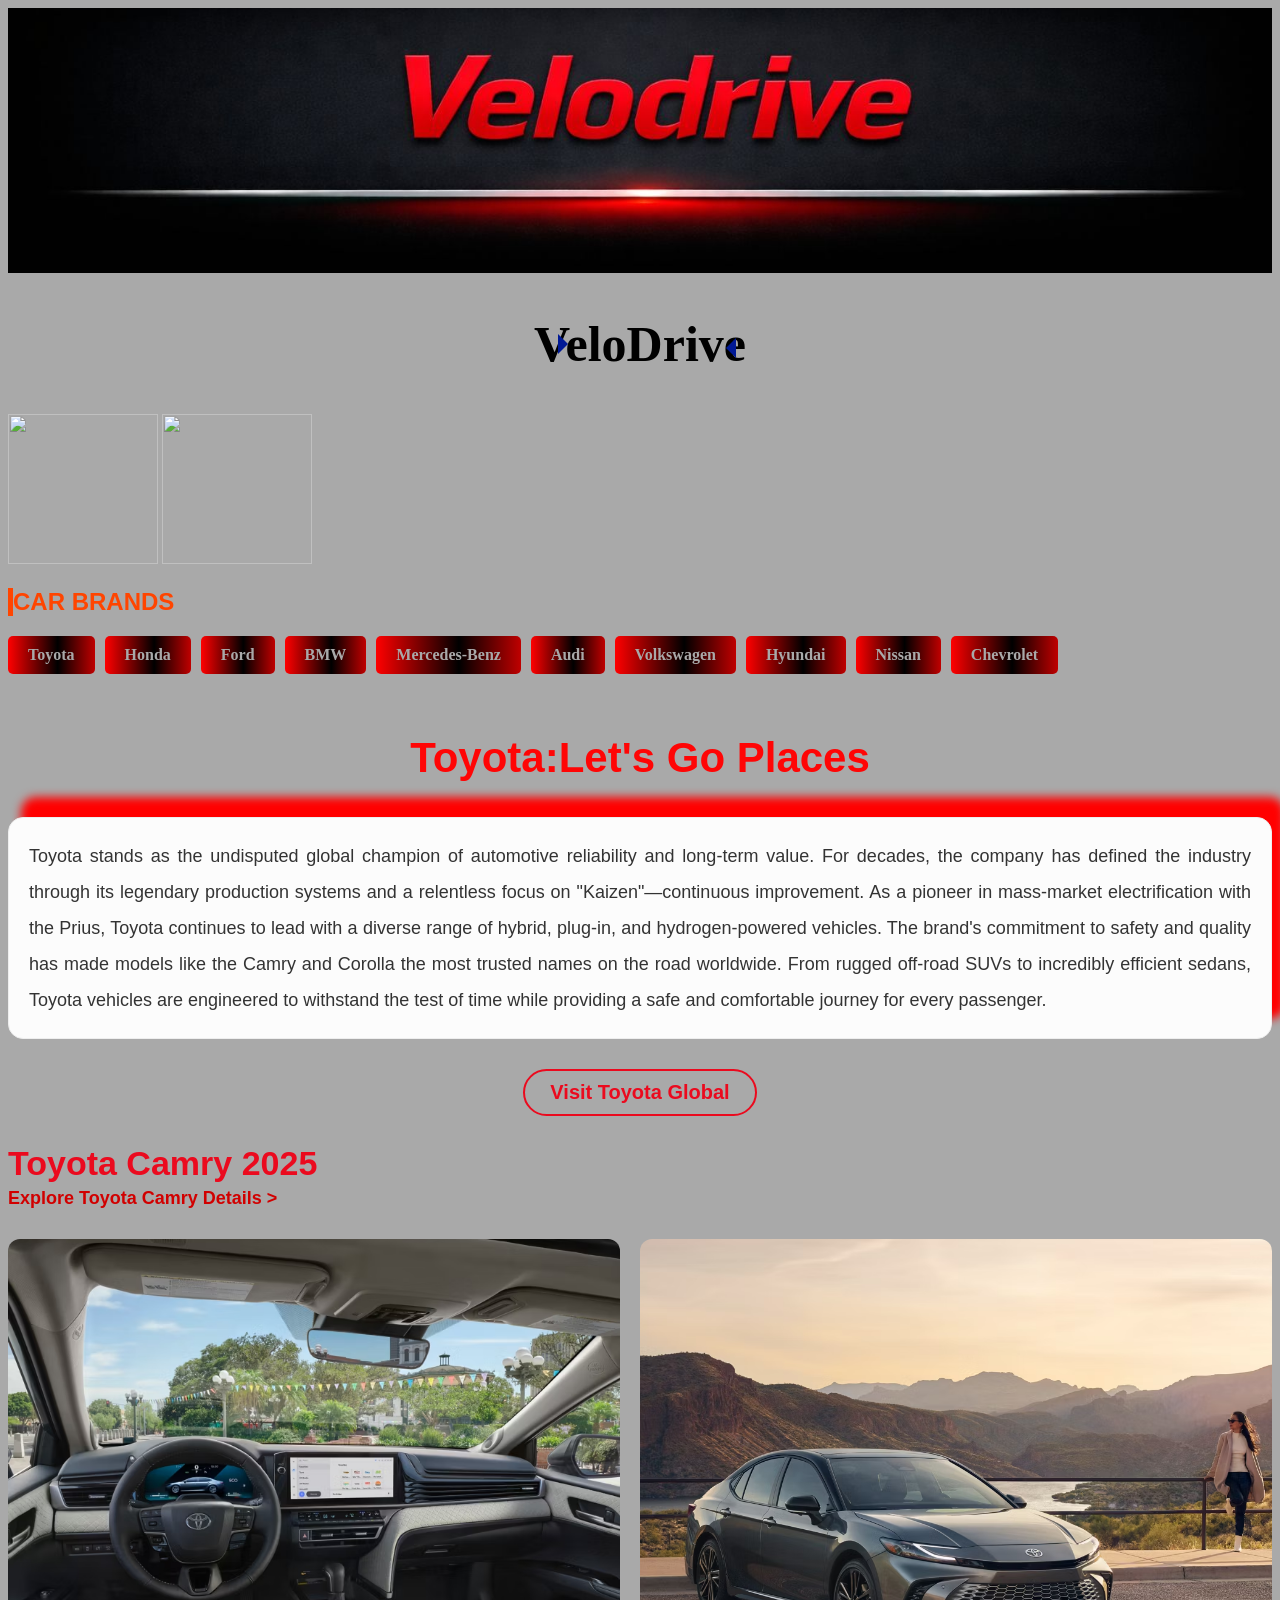
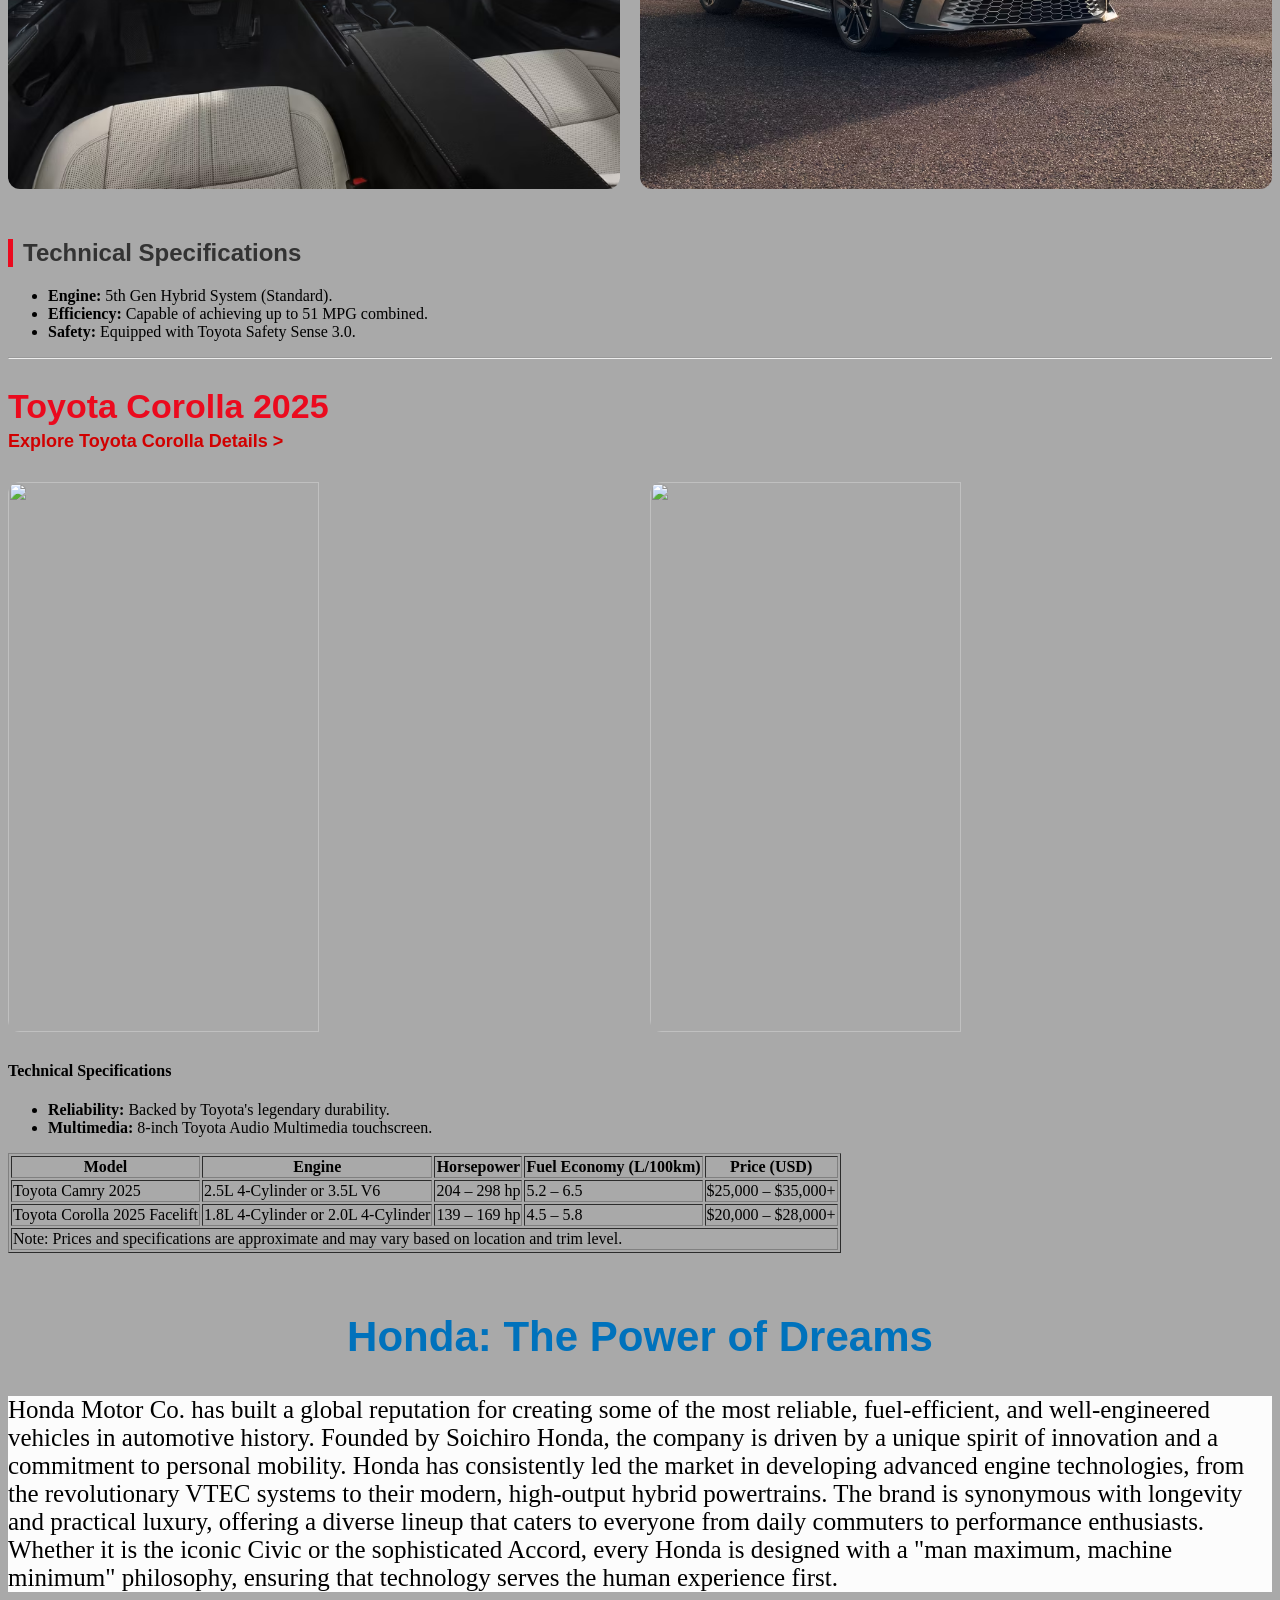
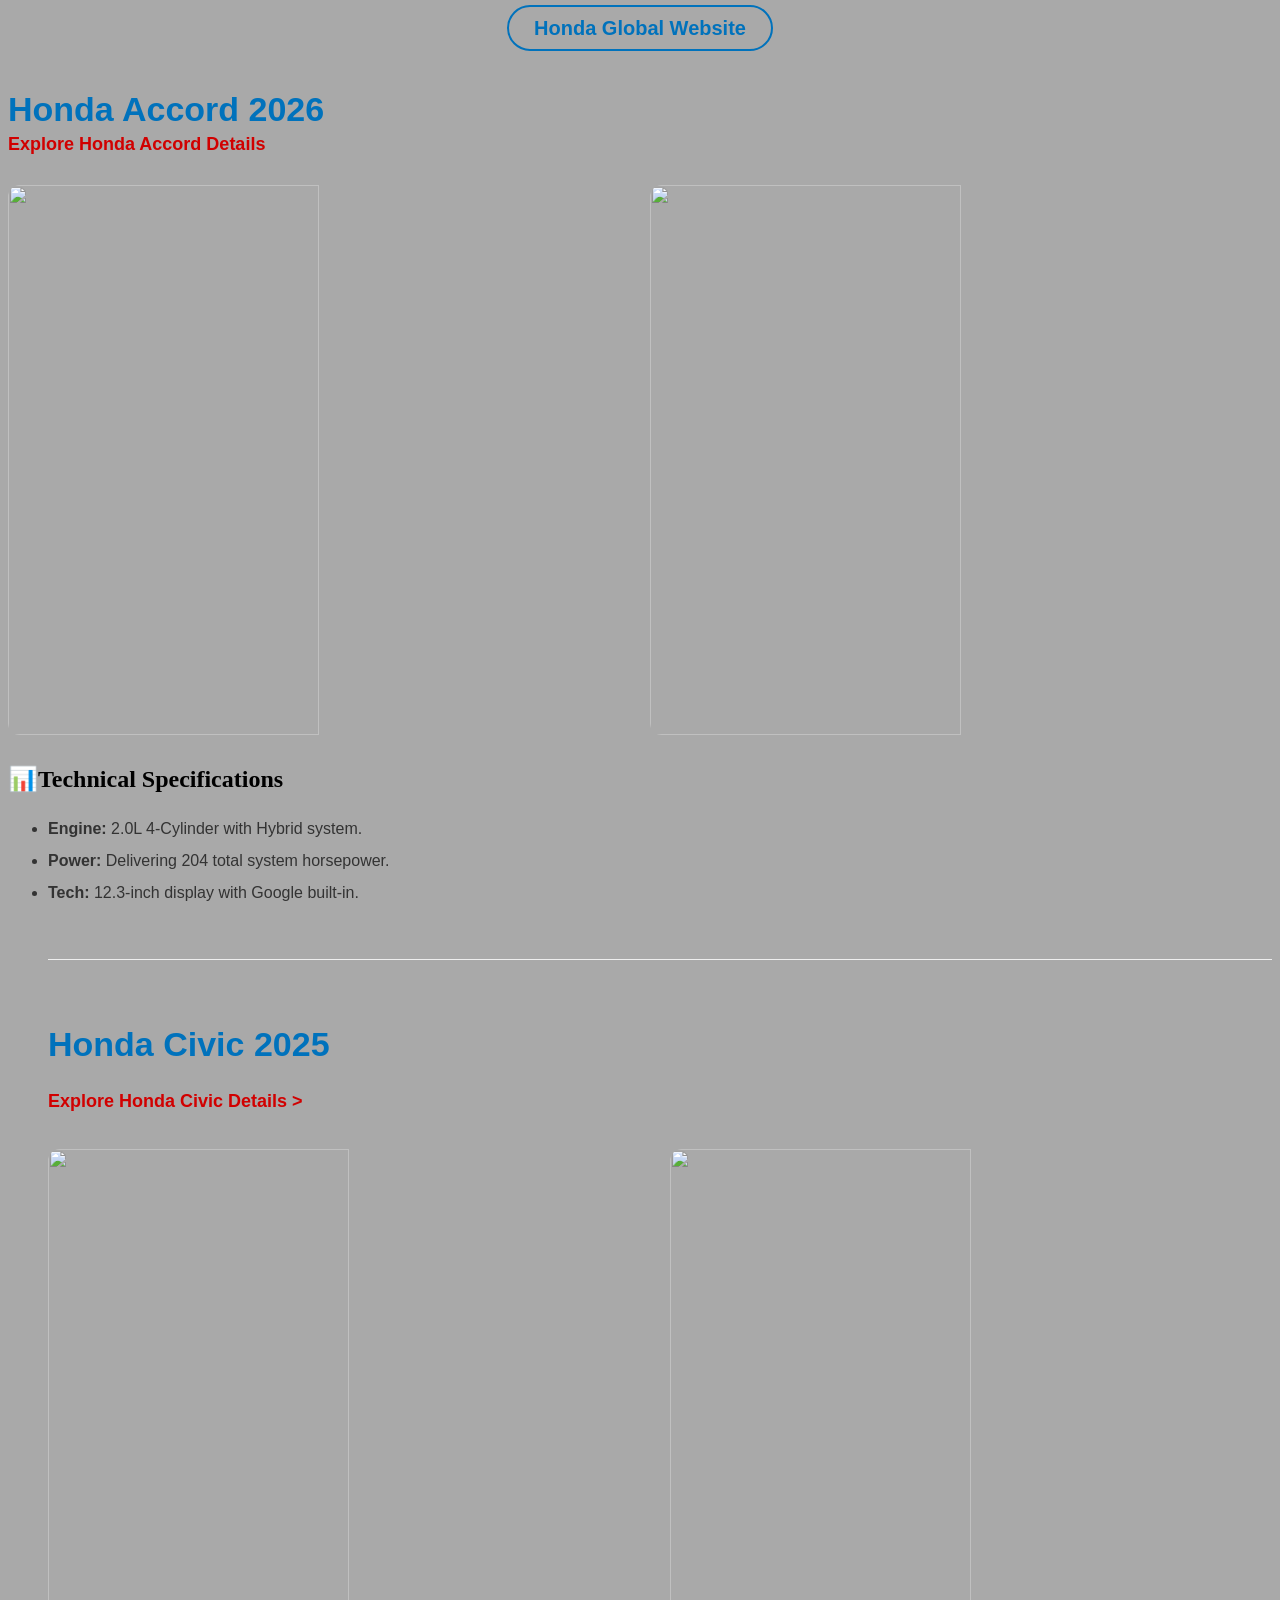
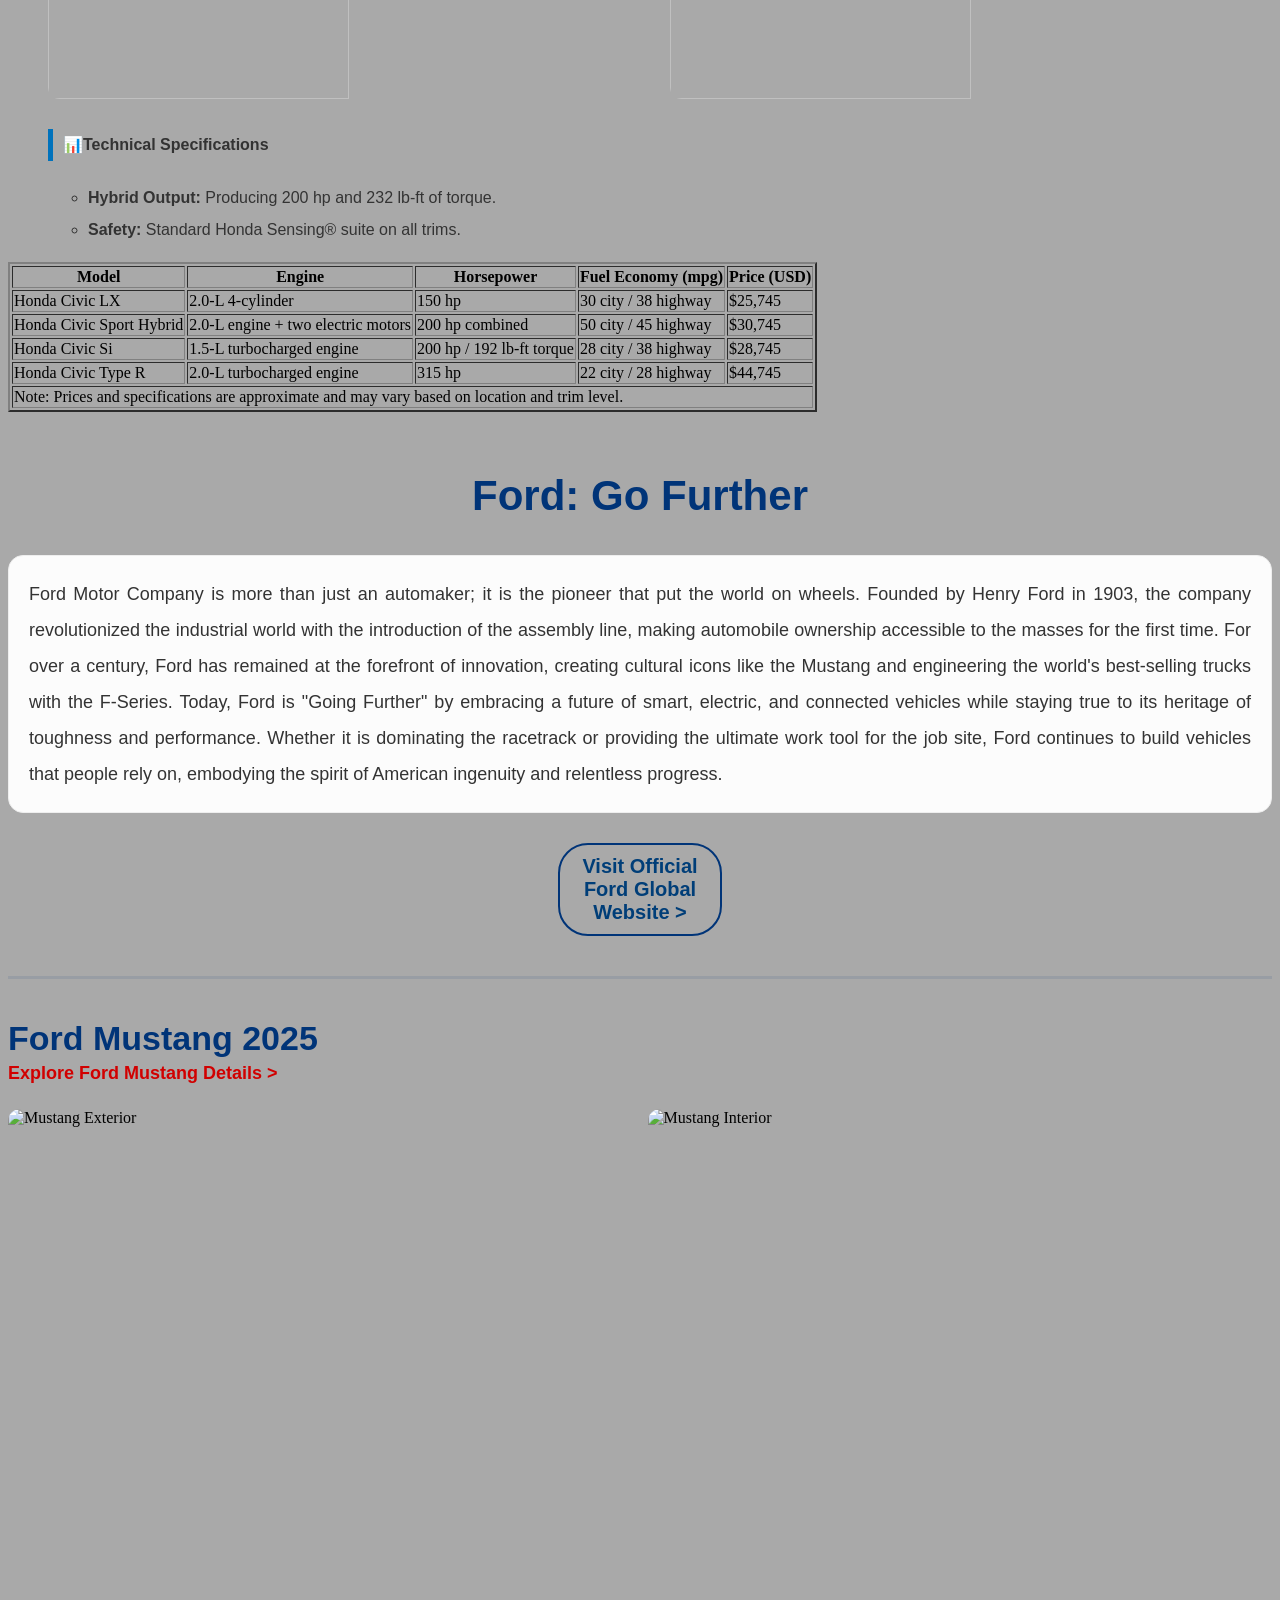
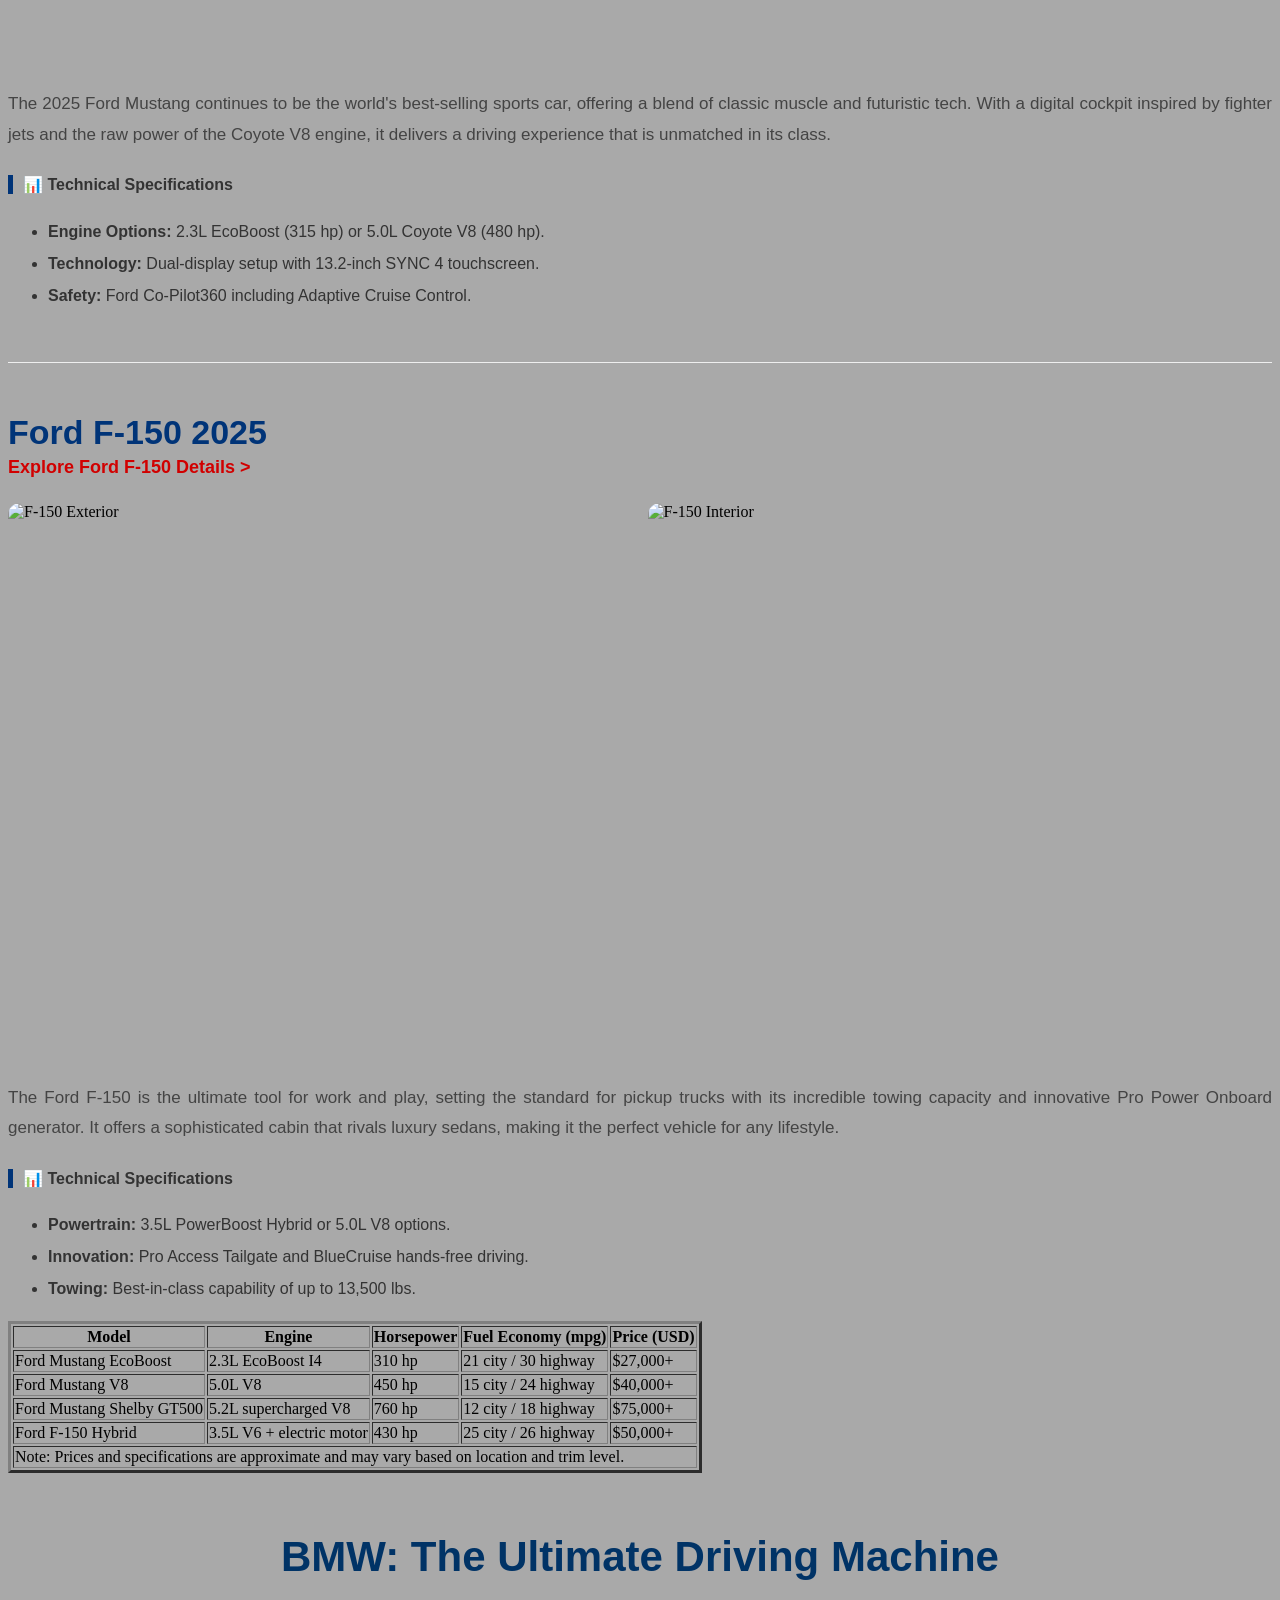
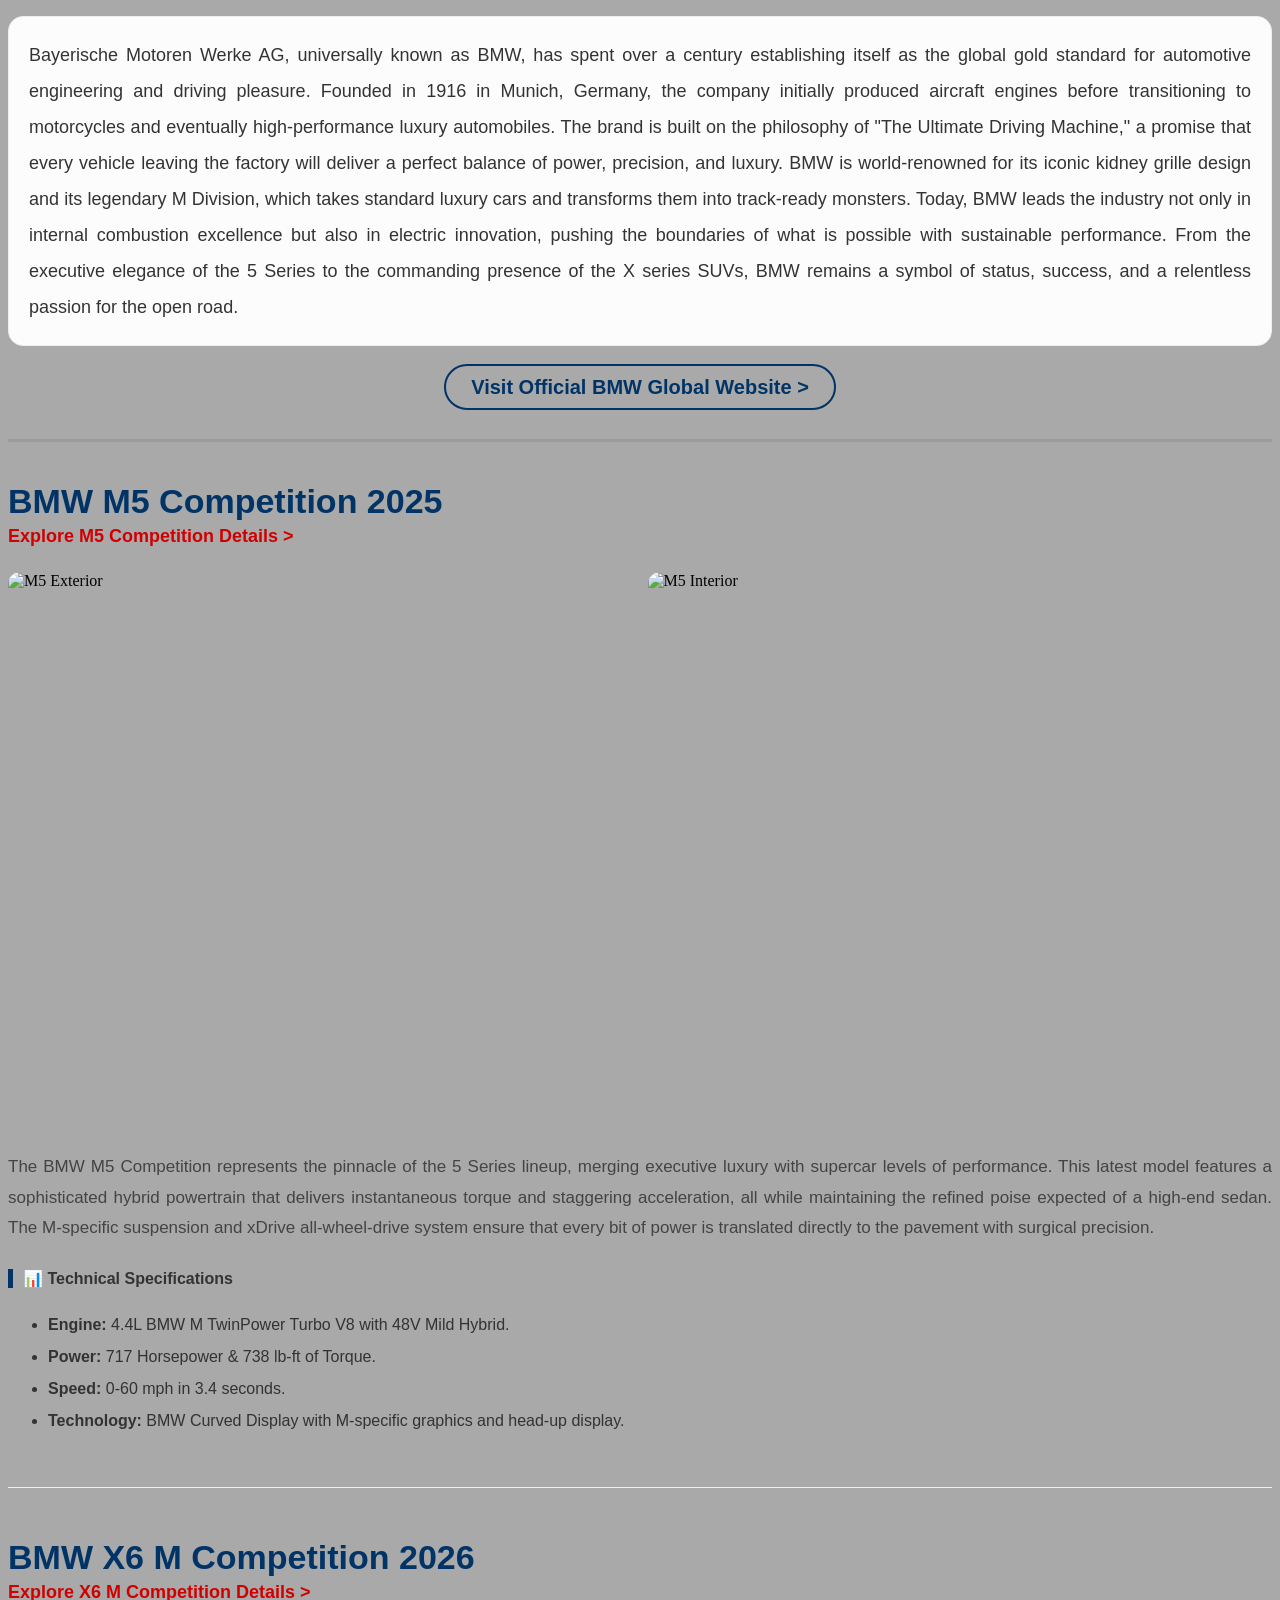
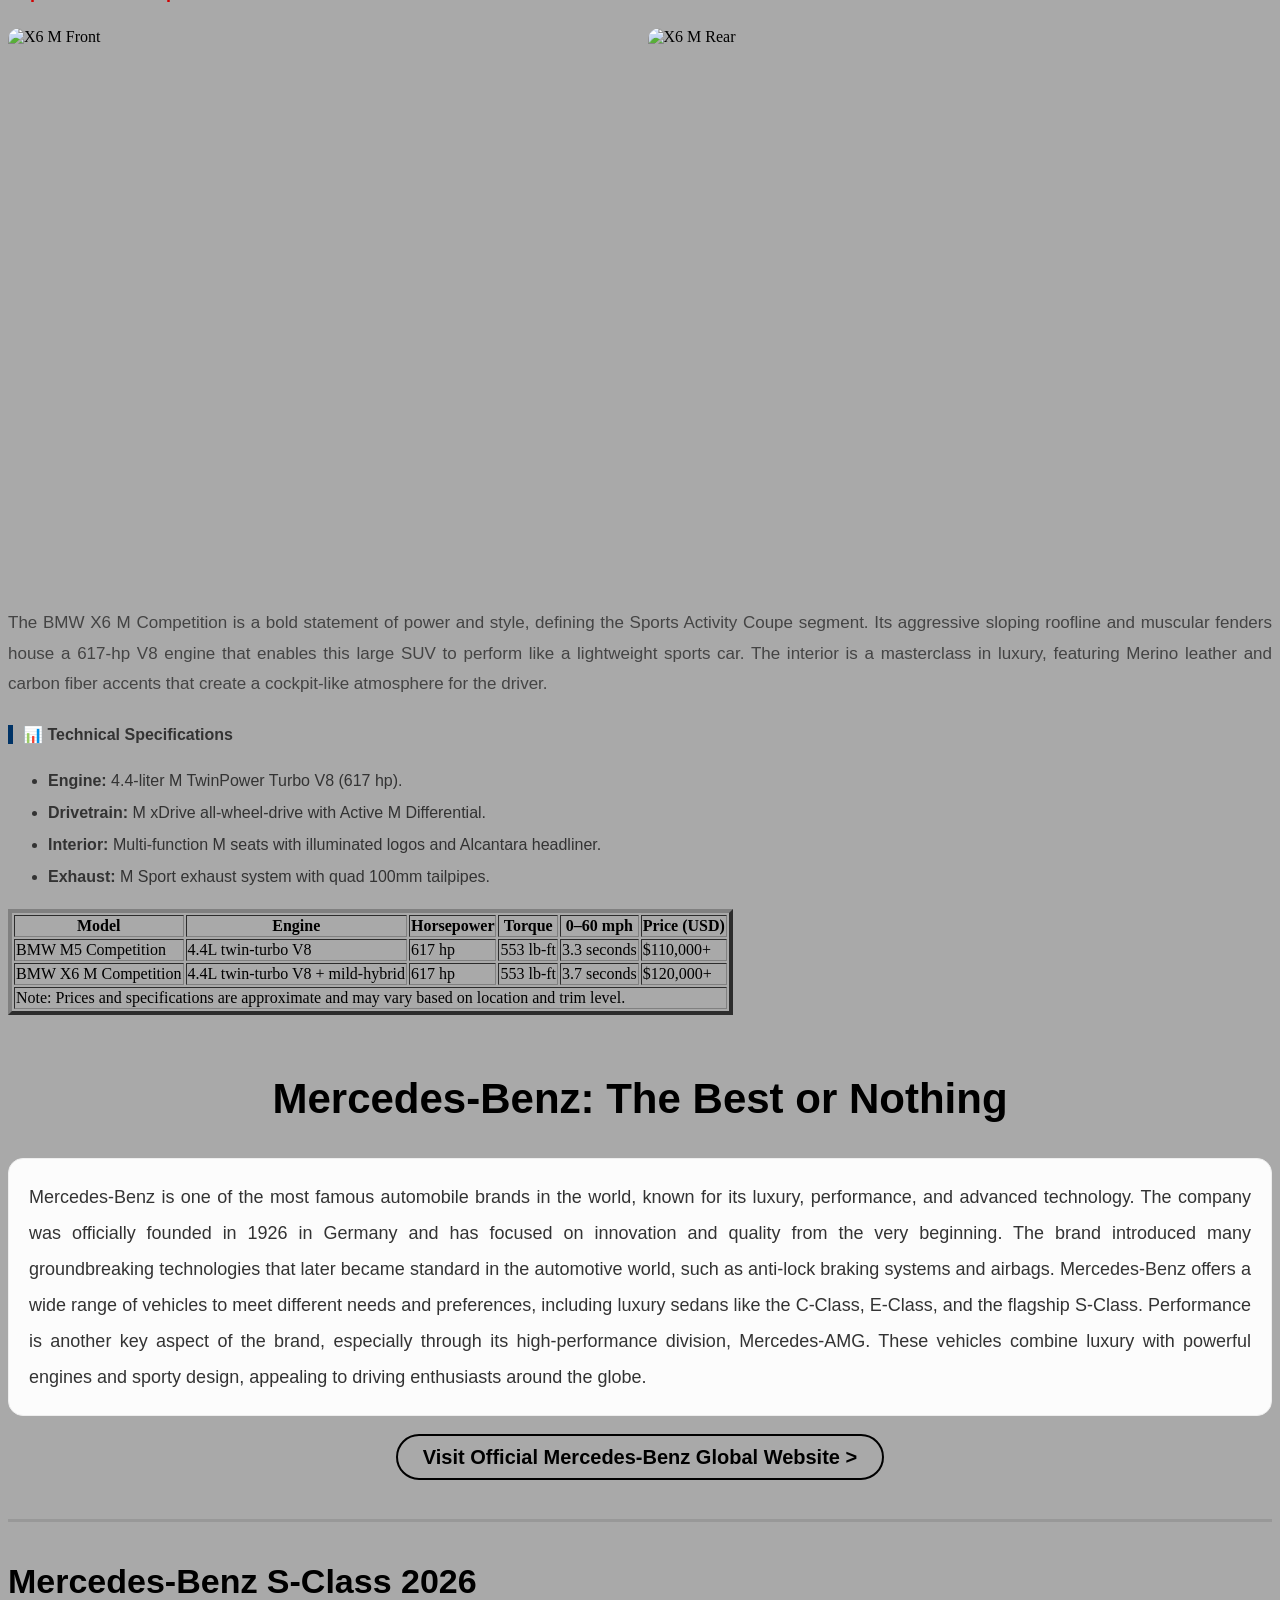
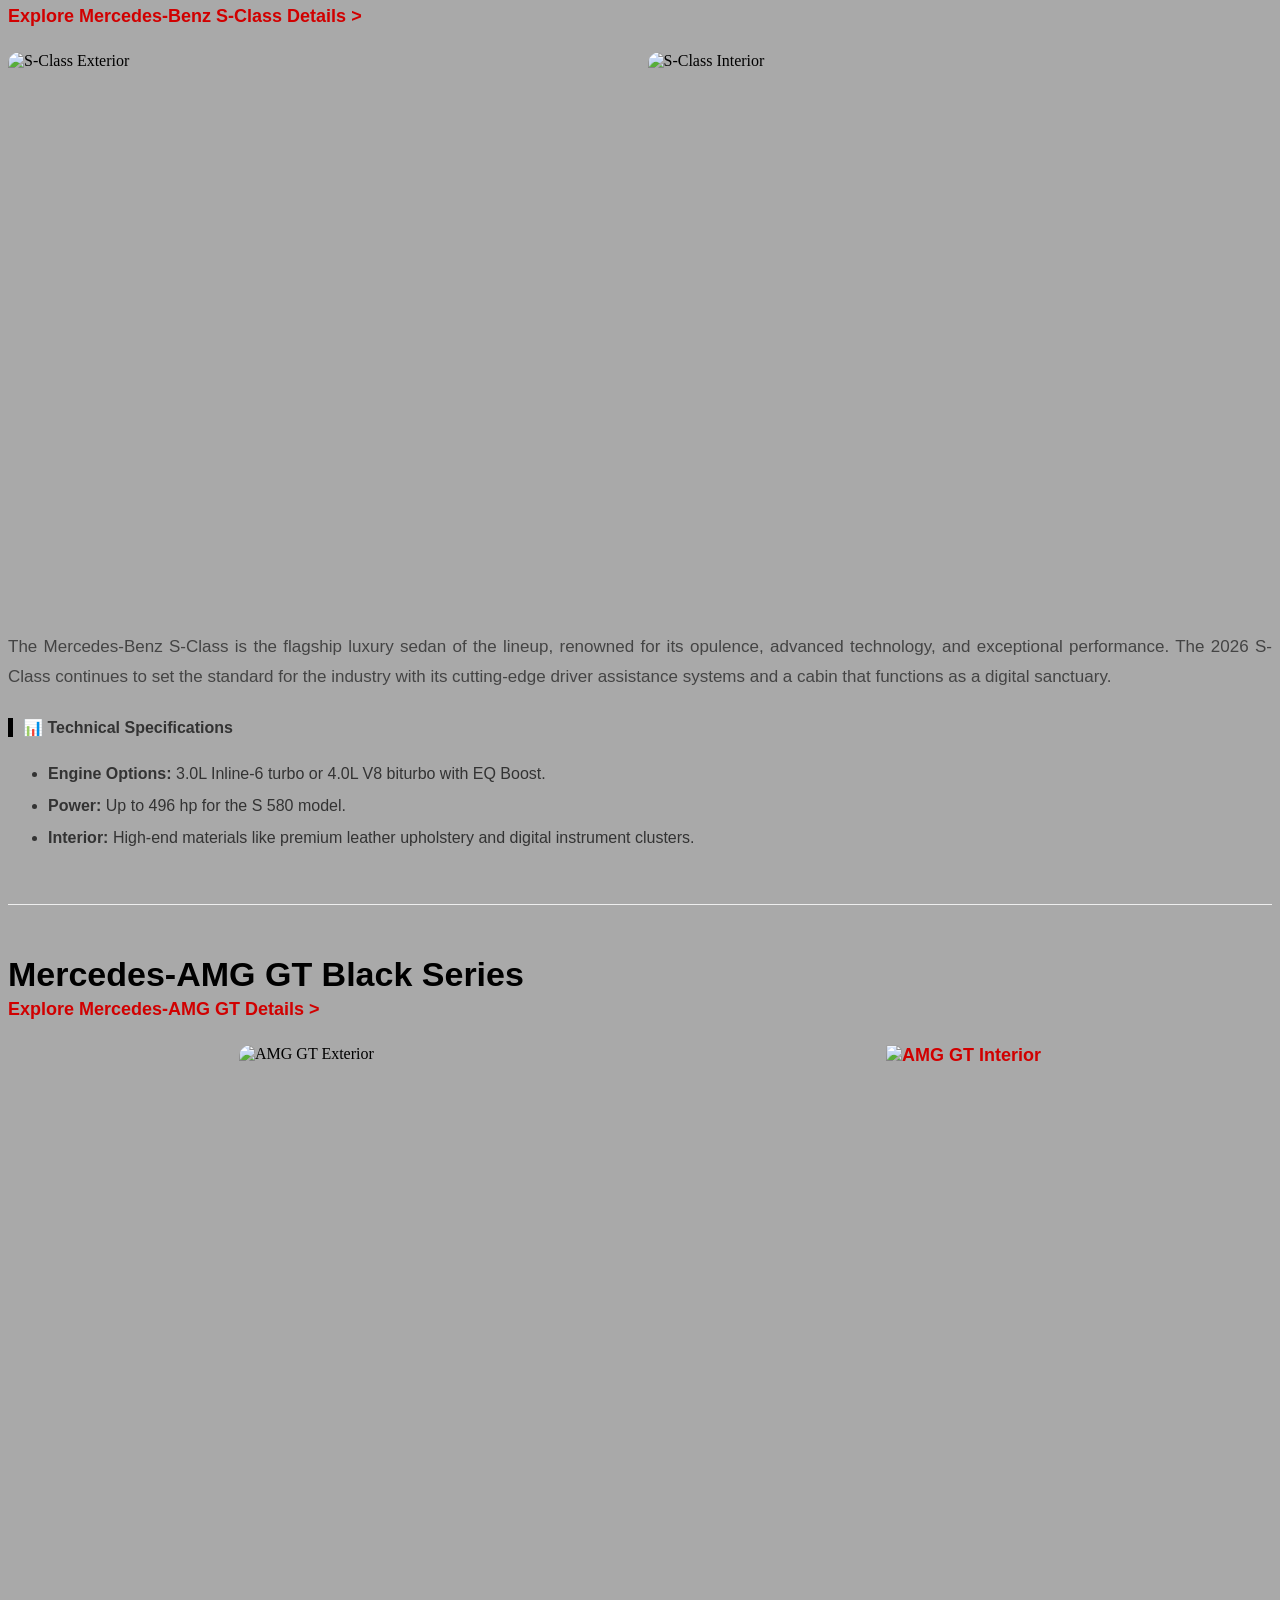
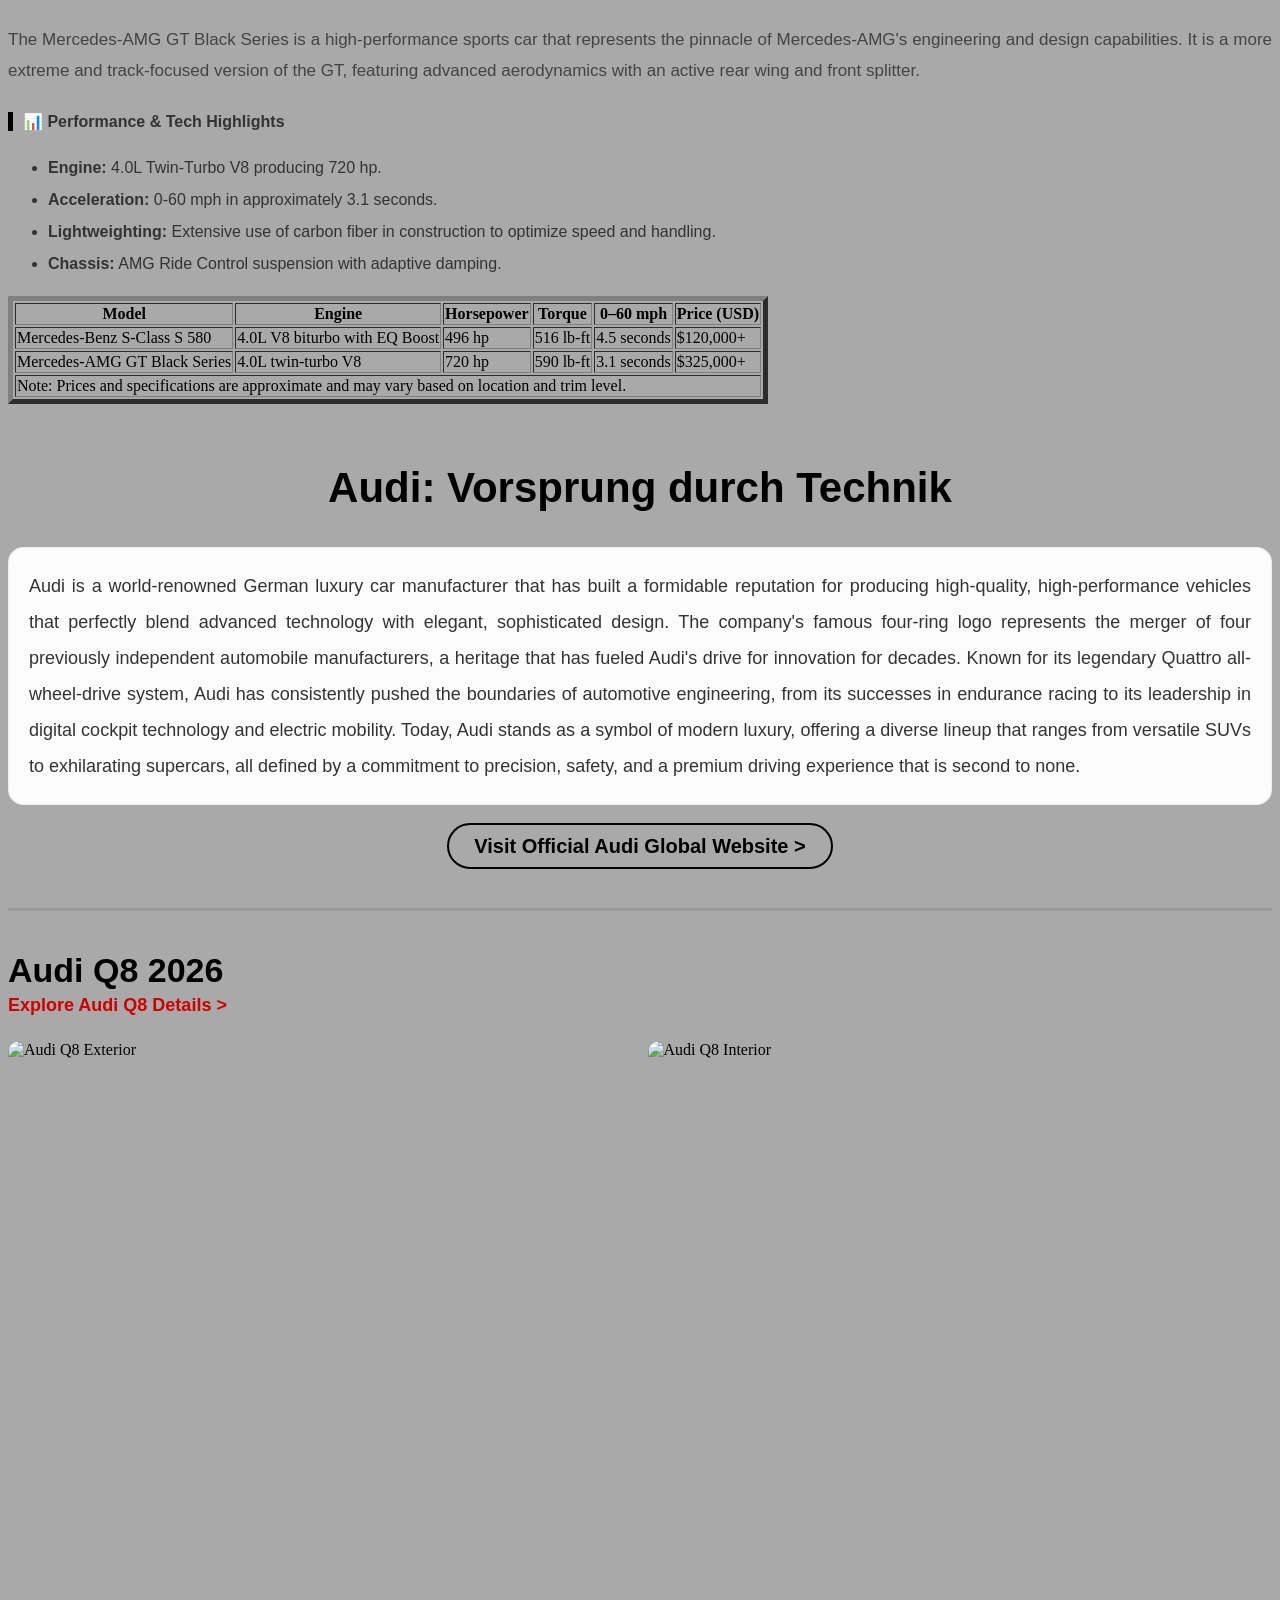
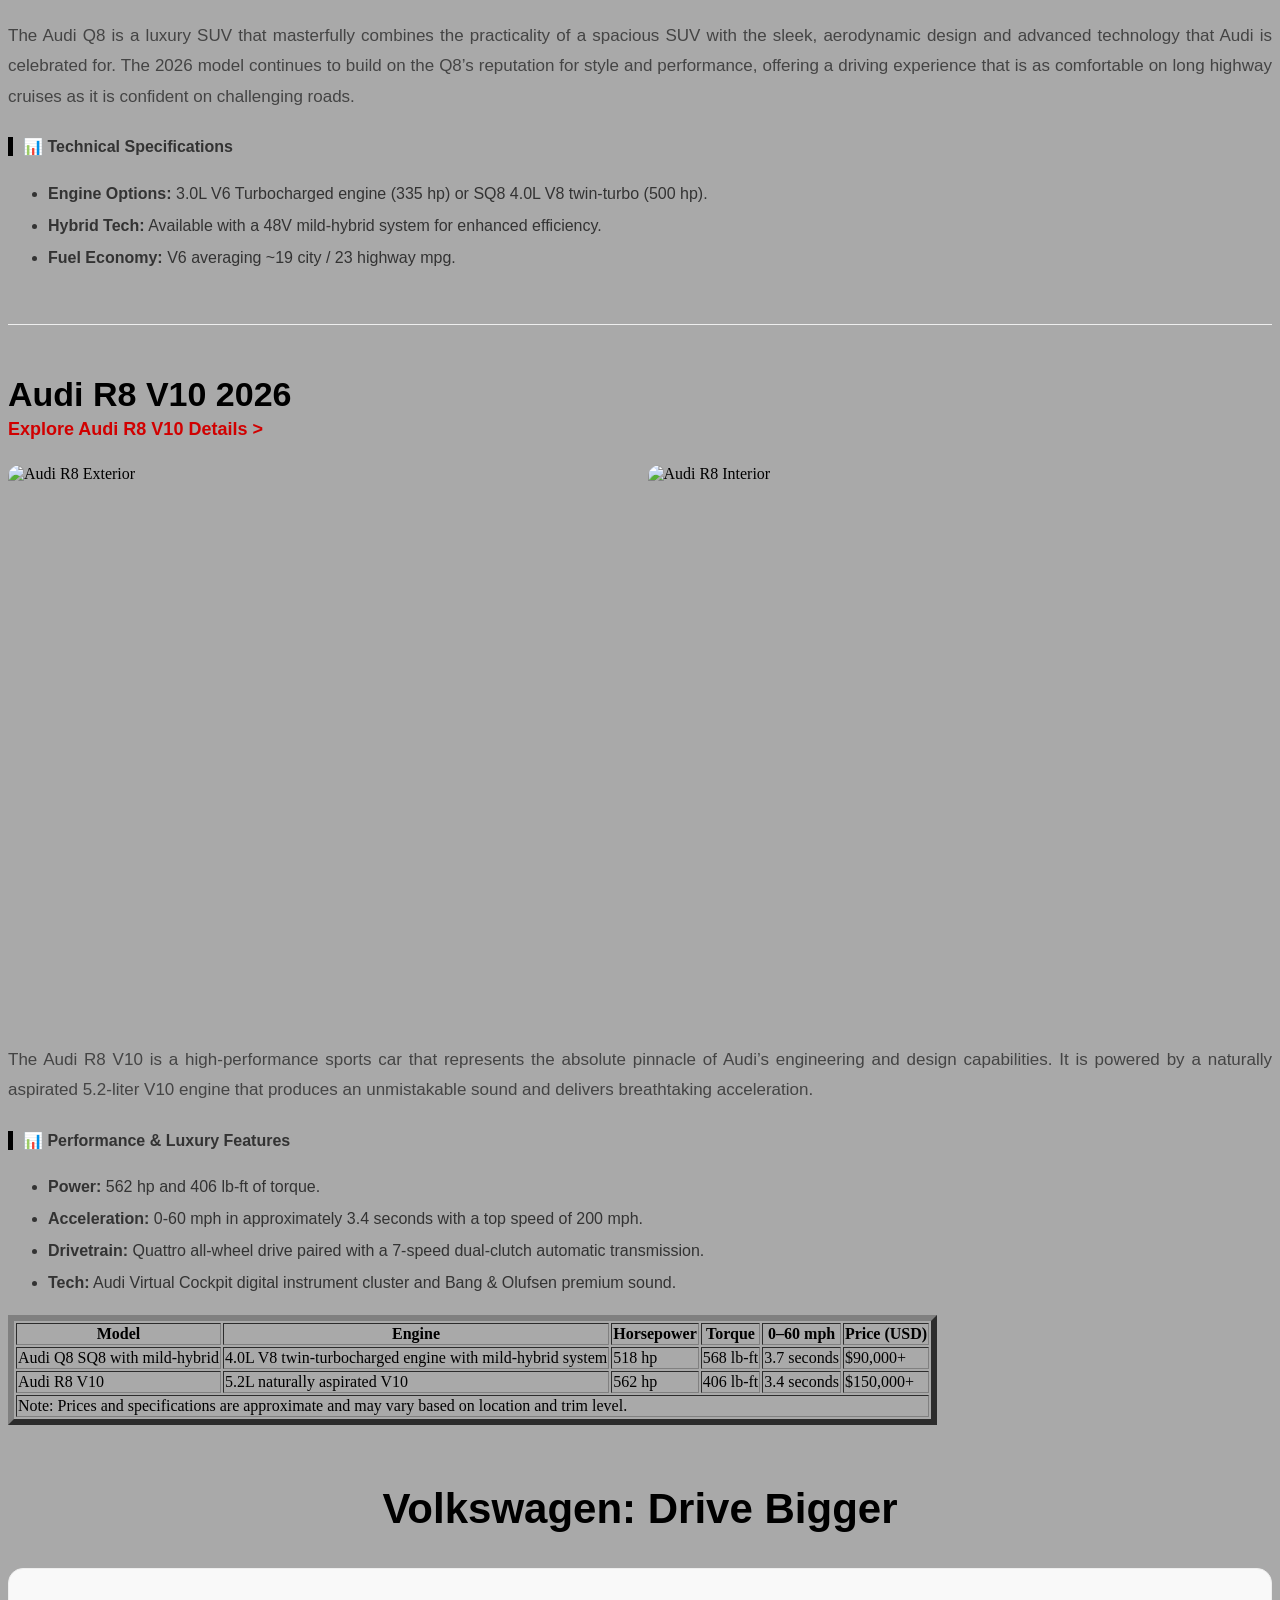
==== index.html @ 038312e8 "Update index.html" ====
<!DOCTYPE html>
<html>

<head>
    <meta charset="UTF-8">
    <title>DriveHub</title>
    <link rel="stylesheet" href="car/car.css">
</head>

<body>
    <div class="logo"></div>
    <h2 class="h1">VeloDrive</h2>

    <img class="qr1" src="Portofolio/qrcode_330202557_97398f8bc624aa8a1c025417f91118de.png">
    <img class="qr2" src="Portofolio/whatsapp.png">

    <style>
    </style>

    <h2 class="h2">Car Brands </h2>

    <ul class="brands">
        <li class="brands-li"><a href="#toyota-section">Toyota</a></li>
        <li class="brands-li"><a href="#honda-section">Honda</a></li>
        <li class="brands-li"><a href="#ford-section">Ford</a></li>
        <li class="brands-li"><a href="#bmw-section">BMW</a></li>
        <li class="brands-li"><a href="#mercedes-section">Mercedes-Benz</a></li>
        <li class="brands-li"><a href="#audi-section">Audi</a></li>
        <li class="brands-li"><a href="#volkswagen-section">Volkswagen </a></li>
        <li class="brands-li"><a href="#hyundai-section">Hyundai</a></li>
        <li class="brands-li"><a href="#nissan-section">Nissan</a></li>
        <li class="brands-li"><a href="#chevrolet-section">Chevrolet</a></li>
    </ul>
    <div id="toyota-section"> </div>

    <h2 class="h3">Toyota:Let's Go Places</h2>
    <p class="p8">Toyota stands as the undisputed global champion of automotive reliability and long-term
        value.
        For
        decades,
        the
        company has defined the industry through its legendary production systems and a relentless focus on
        "Kaizen"—continuous improvement. As a pioneer in mass-market electrification with the Prius, Toyota
        continues to
        lead with a diverse range of hybrid, plug-in, and hydrogen-powered vehicles. The brand's commitment
        to
        safety
        and quality has made models like the Camry and Corolla the most trusted names on the road worldwide.
        From
        rugged
        off-road SUVs to incredibly efficient sedans, Toyota vehicles are engineered to withstand the test
        of
        time
        while
        providing a safe and comfortable journey for every passenger.</p>
    <div class="div1"><a class="a1" href="https://www.toyota.com/" target="_blank">
            Visit Toyota Global
        </a>

    </div>


    <h2 class="h4">Toyota Camry 2025</h2>

    <a class="a3" href="https://www.toyota.com/camry/" target="_blank">Explore Toyota Camry Details &gt;</a>

    <div class="div2">
        <img class="img1 gallery-img" src="car image/CAH_MY25_0027_V001.avif">

        <img class="img2 gallery-img" src="car image/CAM_MY25_0029_V001.avif">
    </div>

    <h2 class="h5">Technical Specifications</h2>

    <ul class="car-details-list">
        <li><strong>Engine:</strong> 5th Gen Hybrid System (Standard).</li>
        <li><strong>Efficiency:</strong> Capable of achieving up to 51 MPG combined.</li>
        <li><strong>Safety:</strong> Equipped with Toyota Safety Sense 3.0.</li>
    </ul>

    <hr class="section-divider">

    <h2 class="h6">Toyota Corolla 2025</h2>

    <a class="crolla " href="https://www.toyota.com/corolla/" target="_blank" class="explore-link">
        Explore Toyota Corolla Details &gt;
    </a>

    <div class="div3">
        <img class="img3" src="D:\pro\car image\COH_MY26_0003_V001.avif">
        <img class="img4" src="D:\pro\car image\COR_MY26_0002_V002.avif">
    </div>

    <h4 class="tech-specs-header">Technical Specifications</h4>

    <ul class="car-details-list">
        <li><strong>Reliability:</strong> Backed by Toyota's legendary durability.</li>
        <li><strong>Multimedia:</strong> 8-inch Toyota Audio Multimedia touchscreen.</li>
    </ul>
    <table border="1">
        <tr>
            <th>Model</th>
            <th>Engine</th>
            <th>Horsepower</th>
            <th>Fuel Economy (L/100km)</th>
            <th>Price (USD)</th>
        </tr>
        <tr>
            <td>Toyota Camry 2025</td>
            <td>2.5L 4-Cylinder or 3.5L V6</td>
            <td>204 – 298 hp</td>
            <td>5.2 – 6.5</td>
            <td>$25,000 – $35,000+</td>
        </tr>
        <tr>
            <td>Toyota Corolla 2025 Facelift</td>
            <td>1.8L 4-Cylinder or 2.0L 4-Cylinder</td>
            <td>139 – 169 hp</td>
            <td>4.5 – 5.8</td>
            <td>$20,000 – $28,000+</td>
        </tr>
        <tfoot>
            <tr>
                <td colspan="5">Note: Prices and specifications are approximate and may vary based on
                    location
                    and
                    trim
                    level.</td>
            </tr>
        </tfoot>
    </table>
    <div id="honda-section"> </div>
    <h2 class="h7">Honda: The Power of Dreams</h2>
    <p class="p9">Honda Motor Co. has built a global reputation for creating some of the most reliable,
        fuel-efficient, and
        well-engineered vehicles in automotive history. Founded by Soichiro Honda, the company is driven by
        a
        unique
        spirit of innovation and a commitment to personal mobility. Honda has consistently led the market in
        developing
        advanced engine technologies, from the revolutionary VTEC systems to their modern, high-output
        hybrid
        powertrains. The brand is synonymous with longevity and practical luxury, offering a diverse lineup
        that
        caters
        to everyone from daily commuters to performance enthusiasts. Whether it is the iconic Civic or the
        sophisticated
        Accord, every Honda is designed with a "man maximum, machine minimum" philosophy, ensuring that
        technology
        serves the human experience first.</p>
    <div style="text-align: center; margin-bottom: 50px;">
        <a class="a2" href="https://www.honda.com/" target="_blank">Honda Global Website</a>
    </div>
    <h2 class="h8">Honda Accord 2026 </h2>

    <a class="a4" href="https://automobiles.honda.com/accord-sedan" target="_blank">Explore Honda Accord
        Details</a>

    <div class="div4">
        <img class="img5" src="D:\pro\car image\08-Honda-2026-Accord-Gallery-Exterior-Modal.avif">
        <img class="img6" src="D:\pro\car image\3978-inset01-2026-honda-accord-touring-interior-dashboard.avif">
    </div>
    <h2 class="h9">📊Technical
        Specifications</h2>
    <ul style="font-family: sans-serif; line-height: 2; color: #333; font-size: 16px;">
        <li><strong>Engine:</strong> 2.0L 4-Cylinder with Hybrid system.</li>
        <li><strong>Power:</strong> Delivering 204 total system horsepower.</li>
        <li><strong>Tech:</strong> 12.3-inch display with Google built-in.</li>
    </ul>
    <ul style="font-family: sans-serif; line-height: 2; color: #333; font-size: 16px;">
        <hr style="border: 0; height: 1px; background: #eee; margin: 50px 0;">
        <h2 class="h10"> Honda Civic 2025</h2>
        <a class="a5" href="https://automobiles.honda.com/civic-sedan" target="_blank">Explore Honda Civic
            Details
            &gt;</a>

        <div class="div5">
            <img class="img7" src="D:\pro\car image\2026-honda-civic-sedan-sport-rallye-red-front-three-quarter-13.jpg">
            <img class="img8" src="D:\pro\car image\Honda-Civic-Si-Interior-2410.webp">
        </div>
        <h4 class="h11"> 📊Technical Specifications</h4>
        <ul style="font-family: sans-serif; line-height: 2; color: #333; font-size: 16px;">
            <li><strong>Hybrid Output:</strong> Producing 200 hp and 232 lb-ft of torque.</li>
            <li><strong>Safety:</strong> Standard Honda Sensing® suite on all trims.</li>
        </ul>
    </ul>
    </ul>
    <table border="2">
        <tr>
            <th>Model</th>
            <th>Engine</th>
            <th>Horsepower</th>
            <th>Fuel Economy (mpg)</th>
            <th>Price (USD)</th>
        </tr>
        <tr>
            <td>Honda Civic LX</td>
            <td>2.0-L 4-cylinder</td>
            <td>150 hp</td>
            <td>30 city / 38 highway</td>
            <td>$25,745</td>
        </tr>
        <tr>
            <td>Honda Civic Sport Hybrid</td>
            <td>2.0-L engine + two electric motors</td>
            <td>200 hp combined</td>
            <td>50 city / 45 highway</td>
            <td>$30,745</td>
        </tr>
        <tr>
            <td>Honda Civic Si</td>
            <td>1.5-L turbocharged engine</td>
            <td>200 hp / 192 lb-ft torque</td>
            <td>28 city / 38 highway</td>
            <td>$28,745</td>
        </tr>
        <tr>
            <td>Honda Civic Type R</td>
            <td>2.0-L turbocharged engine</td>
            <td>315 hp</td>
            <td>22 city / 28 highway</td>
            <td>$44,745</td>
        </tr>
        <tfoot>
            <tr>
                <td colspan="5">Note: Prices and specifications are approximate and may vary based on
                    location
                    and
                    trim
                    level.</td>
            </tr>
        </tfoot>
    </table>
    <div id="ford-section"> </div>
    <h2 class="h12"> Ford: Go Further</h2>
    <p class="p10">Ford Motor Company is more than just an automaker; it is the pioneer that put the world
        on
        wheels. Founded
        by
        Henry Ford in 1903, the company revolutionized the industrial world with the introduction of the
        assembly
        line,
        making automobile ownership accessible to the masses for the first time. For over a century, Ford
        has
        remained
        at the forefront of innovation, creating cultural icons like the Mustang and engineering the world's
        best-selling trucks with the F-Series. Today, Ford is "Going Further" by embracing a future of
        smart,
        electric,
        and connected vehicles while staying true to its heritage of toughness and performance. Whether it
        is
        dominating
        the racetrack or providing the ultimate work tool for the job site, Ford continues to build vehicles
        that
        people
        rely on, embodying the spirit of American ingenuity and relentless progress.</p>
    </p>

    <div class="link.ford">
        <a class="a6" href="https://www.ford.com" target="_blank">
            Visit Official Ford Global Website &gt; </a>
    </div>

    <hr style="border: 0; height: 3px; background: #003478; margin: 40px 0; opacity: 0.1;">

    <h2 class="h13">Ford Mustang 2025</h2>

    <a class="a7" href="https://www.ford.com/performance/mustang/" target="_blank">
        Explore Ford Mustang Details &gt;
    </a>

    <div class="div6">
        <img class="img9"
            src="D:\pro\car image\2026-ford-mustang-shelby-gt500-everything-we-know-about-the-all-new-muscle-car-king_12.jpg"
            alt="Mustang Exterior">
        <img class="img10" src="D:\pro\car image\ford-mustang-gt-2026-20-interior-front-row-scaled.jpg"
            alt="Mustang Interior">
    </div>

    <p class="p11">
        The 2025 Ford Mustang continues to be the world's best-selling sports car, offering a blend of
        classic
        muscle
        and futuristic tech. With a digital cockpit inspired by fighter jets and the raw power of the Coyote
        V8
        engine,
        it delivers a driving experience that is unmatched in its class.
    </p>

    <h4 style="color: #333; font-family: sans-serif; border-left: 5px solid #003478; padding-left: 10px;">📊
        Technical
        Specifications</h4>
    <ul style="font-family: sans-serif; line-height: 2; color: #333; font-size: 16px;">
        <li><strong>Engine Options:</strong> 2.3L EcoBoost (315 hp) or 5.0L Coyote V8 (480 hp).</li>
        <li><strong>Technology:</strong> Dual-display setup with 13.2-inch SYNC 4 touchscreen.</li>
        <li><strong>Safety:</strong> Ford Co-Pilot360 including Adaptive Cruise Control.</li>
    </ul>

    <hr style="border: 0; height: 1px; background: #eee; margin: 50px 0;">

    <h3 style="font-size: 34px; color: #003478; margin-bottom: 5px; font-family: sans-serif; font-weight: 900;">
        Ford
        F-150 2025</h3>

    <a class="a8" href="https://www.ford.com/trucks/f150/" target="_blank">
        Explore Ford F-150 Details &gt;
    </a>

    <div class="div7">
        <img class="img11" src="D:\pro\car image\26_FRD_F15_68101.avif" alt="F-150 Exterior">
        <img class="img12" src="D:\pro\car image\2025-ford-f150-xlt-107-67e437ecf2b5d.avif" alt="F-150 Interior">

    </div>

    <p class="p12">
        The Ford F-150 is the ultimate tool for work and play, setting the standard for pickup trucks with
        its
        incredible towing capacity and innovative Pro Power Onboard generator. It offers a sophisticated
        cabin
        that
        rivals luxury sedans, making it the perfect vehicle for any lifestyle.
    </p>

    <h4 style="color: #333; font-family: sans-serif; border-left: 5px solid #003478; padding-left: 10px;">📊
        Technical
        Specifications</h4>
    <ul style="font-family: sans-serif; line-height: 2; color: #333; font-size: 16px;">
        <li><strong>Powertrain:</strong> 3.5L PowerBoost Hybrid or 5.0L V8 options.</li>
        <li><strong>Innovation:</strong> Pro Access Tailgate and BlueCruise hands-free driving.</li>
        <li><strong>Towing:</strong> Best-in-class capability of up to 13,500 lbs.</li>
    </ul>
    <table border="3">
        <tr>
            <th>Model</th>
            <th>Engine</th>
            <th>Horsepower</th>
            <th>Fuel Economy (mpg)</th>
            <th>Price (USD)</th>
        </tr>
        <tr>
            <td>Ford Mustang EcoBoost</td>
            <td>2.3L EcoBoost I4</td>
            <td>310 hp</td>
            <td>21 city / 30 highway</td>
            <td>$27,000+</td>
        </tr>
        <tr>
            <td>Ford Mustang V8</td>
            <td>5.0L V8</td>
            <td>450 hp</td>
            <td>15 city / 24 highway</td>
            <td>$40,000+</td>
        </tr>
        <tr>
            <td>Ford Mustang Shelby GT500</td>
            <td>5.2L supercharged V8</td>
            <td>760 hp</td>
            <td>12 city / 18 highway</td>
            <td>$75,000+</td>
        </tr>
        <tr>
            <td>Ford F-150 Hybrid</td>
            <td>3.5L V6 + electric motor</td>
            <td>430 hp</td>
            <td>25 city / 26 highway</td>
            <td>$50,000+</td>
        </tr>
        <tfoot>
            <tr>
                <td colspan="5">Note: Prices and specifications are approximate and may vary based on
                    location
                    and
                    trim
                    level.</td>
            </tr>
        </tfoot>
    </table>
    <div id="bmw-section"> </div>
    <h2 class="h14"> BMW: The Ultimate Driving Machine</h2>


    <p class="p13">
        Bayerische Motoren Werke AG, universally known as BMW, has spent over a century establishing itself
        as
        the
        global gold standard for automotive engineering and driving pleasure. Founded in 1916 in Munich,
        Germany,
        the
        company initially produced aircraft engines before transitioning to motorcycles and eventually
        high-performance
        luxury automobiles. The brand is built on the philosophy of "The Ultimate Driving Machine," a
        promise
        that
        every
        vehicle leaving the factory will deliver a perfect balance of power, precision, and luxury. BMW is
        world-renowned for its iconic kidney grille design and its legendary M Division, which takes
        standard
        luxury
        cars and transforms them into track-ready monsters. Today, BMW leads the industry not only in
        internal
        combustion excellence but also in electric innovation, pushing the boundaries of what is possible
        with
        sustainable performance. From the executive elegance of the 5 Series to the commanding presence of
        the X
        series
        SUVs, BMW remains a symbol of status, success, and a relentless passion for the open road.
    </p>

    <div class="link.bmw" style=" text-align: center;
        margin: 25px 50px;">
        <a class="a9" href="https://www.bmw.com" target="_blank">
            Visit Official BMW Global Website &gt;
        </a>
    </div>

    <hr style="border: 0; height: 3px; background: #003366; margin: 40px 0; opacity: 0.1;">

    <h2 class="h15">
        BMW
        M5
        Competition 2025</h2>

    <a class="a10" href="https://www.bmwusa.com/vehicles/m-models/m5-sedan/overview.html" target="_blank">
        Explore M5 Competition Details &gt;
    </a>

    <div class="div8">
        <img class="img13" src="D:\pro\car image\2025-bmw-m5-115-671a7a8e94c11.avif" alt="M5 Exterior">
        <img class="img14" src="D:\pro\car image\2025-bmw-m5-120-671a7a9501711.avif" alt="M5 Interior">
    </div>

    <p class="p14">
        The BMW M5 Competition represents the pinnacle of the 5 Series lineup, merging executive luxury with
        supercar
        levels of performance. This latest model features a sophisticated hybrid powertrain that delivers
        instantaneous
        torque and staggering acceleration, all while maintaining the refined poise expected of a high-end
        sedan.
        The
        M-specific suspension and xDrive all-wheel-drive system ensure that every bit of power is translated
        directly to
        the pavement with surgical precision.
    </p>

    <h4 style="color: #333; font-family: sans-serif; border-left: 5px solid #003366; padding-left: 10px;">📊
        Technical
        Specifications</h4>
    <ul style="font-family: sans-serif; line-height: 2; color: #333; font-size: 16px;">
        <li><strong>Engine:</strong> 4.4L BMW M TwinPower Turbo V8 with 48V Mild Hybrid.</li>
        <li><strong>Power:</strong> 717 Horsepower & 738 lb-ft of Torque.</li>
        <li><strong>Speed:</strong> 0-60 mph in 3.4 seconds.</li>
        <li><strong>Technology:</strong> BMW Curved Display with M-specific graphics and head-up display.
        </li>
    </ul>
    <hr style="border: 0; height: 1px; background: #eee; margin: 50px 0;">
    <h2 class="h16">
        BMW
        X6 M
        Competition 2026</h2>
    <a class="a11" href="https://www.bmwusa.com/vehicles/m-models/x6-m/overview.html" target="_blank">
        Explore X6 M Competition Details &gt;
    </a>
    <div class="div9">
        <img class="img15" src="D:\pro\car image\p90495559-1677001917.avif" alt="X6 M Front">
        <img class="img16" src="D:\pro\car image\p90495563-1677001918.avif" alt="X6 M Rear">

    </div>

    <p class="p15">
        The BMW X6 M Competition is a bold statement of power and style, defining the Sports Activity Coupe
        segment.
        Its
        aggressive sloping roofline and muscular fenders house a 617-hp V8 engine that enables this large
        SUV to
        perform
        like a lightweight sports car. The interior is a masterclass in luxury, featuring Merino leather and
        carbon
        fiber accents that create a cockpit-like atmosphere for the driver.
    </p>
    <h4 style="color: #333; font-family: sans-serif; border-left: 5px solid #003366; padding-left: 10px;">📊
        Technical
        Specifications</h4>
    <ul style="font-family: sans-serif; line-height: 2; color: #333; font-size: 16px;">
        <li><strong>Engine:</strong> 4.4-liter M TwinPower Turbo V8 (617 hp).</li>
        <li><strong>Drivetrain:</strong> M xDrive all-wheel-drive with Active M Differential.</li>
        <li><strong>Interior:</strong> Multi-function M seats with illuminated logos and Alcantara
            headliner.
        </li>
        <li><strong>Exhaust:</strong> M Sport exhaust system with quad 100mm tailpipes.</li>
    </ul>
    </ul>
    <table border="4">
        <tr>
            <th>Model</th>
            <th>Engine</th>
            <th>Horsepower</th>
            <th>Torque</th>
            <th>0–60 mph</th>
            <th>Price (USD)</th>
        </tr>
        <tr>
            <td>BMW M5 Competition</td>
            <td>4.4L twin-turbo V8</td>
            <td>617 hp</td>
            <td>553 lb-ft</td>
            <td>3.3 seconds</td>
            <td>$110,000+</td>
        </tr>
        <tr>
            <td>BMW X6 M Competition</td>
            <td>4.4L twin-turbo V8 + mild-hybrid</td>
            <td>617 hp</td>
            <td>553 lb-ft</td>
            <td>3.7 seconds</td>
            <td>$120,000+</td>
        </tr>
        <tfoot>
            <tr>
                <td colspan="6">Note: Prices and specifications are approximate and may vary based on
                    location
                    and
                    trim
                    level.</td>
            </tr>
        </tfoot>
    </table>
    <div id="mercedes-section"> </div>
    <h2 class="h17">
        Mercedes-Benz: The Best or Nothing</h2>
    <p class="p16">
        Mercedes-Benz is one of the most famous automobile brands in the world, known for its luxury,
        performance,
        and
        advanced technology. The company was officially founded in 1926 in Germany and has focused on
        innovation
        and
        quality from the very beginning. The brand introduced many groundbreaking technologies that later
        became
        standard in the automotive world, such as anti-lock braking systems and airbags. Mercedes-Benz
        offers a
        wide
        range of vehicles to meet different needs and preferences, including luxury sedans like the C-Class,
        E-Class,
        and the flagship S-Class. Performance is another key aspect of the brand, especially through its
        high-performance division, Mercedes-AMG. These vehicles combine luxury with powerful engines and
        sporty
        design,
        appealing to driving enthusiasts around the globe.
    </p>
    <div style="text-align: center; margin-bottom: 50px;">
        <a class="a12" href="https://www.mercedes-benz.com/en/" target="_blank">
            Visit Official Mercedes-Benz Global Website &gt;
        </a>
    </div>
    <hr style="border: 0; height: 3px; background: #000000; margin: 40px 0; opacity: 0.1;">
    <h2 class="h18">
        Mercedes-Benz S-Class 2026</h2>
    <a class="a13" href="https://www.mercedes-benz.com/en/vehicles/s-class/" target="_blank">
        Explore Mercedes-Benz S-Class Details &gt;
    </a>
    <div class="div10">
        <img class="img17" src="D:\pro\car image\1769735566693.avif" alt="S-Class Exterior">
        <img class="img18" src="D:\pro\car image\1769704120273.avif" alt="S-Class Interior">
    </div>
    <p class="p17">
        The Mercedes-Benz S-Class is the flagship luxury sedan of the lineup, renowned for its opulence,
        advanced
        technology, and exceptional performance. The 2026 S-Class continues to set the standard for the
        industry
        with
        its cutting-edge driver assistance systems and a cabin that functions as a digital sanctuary.
    </p>
    <h4 style="color: #333; font-family: sans-serif; border-left: 5px solid #000000; padding-left: 10px;">📊
        Technical
        Specifications</h4>
    <ul style="font-family: sans-serif; line-height: 2; color: #333; font-size: 16px;">
        <li><strong>Engine Options:</strong> 3.0L Inline-6 turbo or 4.0L V8 biturbo with EQ Boost.</li>
        <li><strong>Power:</strong> Up to 496 hp for the S 580 model.</li>
        <li><strong>Interior:</strong> High-end materials like premium leather upholstery and digital
            instrument
            clusters.</li>
    </ul>
    <hr style="border: 0; height: 1px; background: #eee; margin: 50px 0;">
    <h2 class="h19">
        Mercedes-AMG GT Black Series</h2>
    <a class="a14" href="https://www.mercedes-benz.com.eg/en/passengercars/models/coupe/new-amg-gt.html"
        target="_blank">
        Explore Mercedes-AMG GT Details &gt;
    </a>
    <div class="div11">
        <img class="img19" src="D:\pro\car image\houssem-douik-amg-2pporange-accent.jpg" alt="AMG GT Exterior">
        <img class="a20" src="D:\pro\car image\299a3b11c71416f732a528395506ac98.webp" alt="AMG GT Interior">
    </div>
    <p class="p18">
        The Mercedes-AMG GT Black Series is a high-performance sports car that represents the pinnacle of
        Mercedes-AMG's
        engineering and design capabilities. It is a more extreme and track-focused version of the GT,
        featuring
        advanced aerodynamics with an active rear wing and front splitter.
    </p>
    <h4 style="color: #333; font-family: sans-serif; border-left: 5px solid #000000; padding-left: 10px;">📊
        Performance
        & Tech Highlights</h4>
    <ul style="font-family: sans-serif; line-height: 2; color: #333; font-size: 16px;">
        <li><strong>Engine:</strong> 4.0L Twin-Turbo V8 producing 720 hp.</li>
        <li><strong>Acceleration:</strong> 0-60 mph in approximately 3.1 seconds.</li>
        <li><strong>Lightweighting:</strong> Extensive use of carbon fiber in construction to optimize speed
            and
            handling.</li>
        <li><strong>Chassis:</strong> AMG Ride Control suspension with adaptive damping.</li>
    </ul>
    <table border="5">
        <tr>
            <th>Model</th>
            <th>Engine</th>
            <th>Horsepower</th>
            <th>Torque</th>
            <th>0–60 mph</th>
            <th>Price (USD)</th>
        </tr>
        <tr>
            <td>Mercedes-Benz S-Class S 580</td>
            <td>4.0L V8 biturbo with EQ Boost</td>
            <td>496 hp</td>
            <td>516 lb-ft</td>
            <td>4.5 seconds</td>
            <td>$120,000+</td>
        </tr>
        <tr>
            <td>Mercedes-AMG GT Black Series</td>
            <td>4.0L twin-turbo V8</td>
            <td>720 hp</td>
            <td>590 lb-ft</td>
            <td>3.1 seconds</td>
            <td>$325,000+</td>
        </tr>
        <tfoot>
            <tr>
                <td colspan="6">Note: Prices and specifications are approximate and may vary based on
                    location
                    and
                    trim
                    level.</td>
            </tr>
        </tfoot>
    </table>
    <div id="audi-section"> </div>
    <h2 class="h20">
        Audi: Vorsprung durch Technik</h2>

    <p class="p19">
        Audi is a world-renowned German luxury car manufacturer that has built a formidable reputation for
        producing
        high-quality, high-performance vehicles that perfectly blend advanced technology with elegant,
        sophisticated
        design. The company's famous four-ring logo represents the merger of four previously independent
        automobile
        manufacturers, a heritage that has fueled Audi's drive for innovation for decades. Known for its
        legendary
        Quattro all-wheel-drive system, Audi has consistently pushed the boundaries of automotive
        engineering,
        from
        its
        successes in endurance racing to its leadership in digital cockpit technology and electric mobility.
        Today,
        Audi
        stands as a symbol of modern luxury, offering a diverse lineup that ranges from versatile SUVs to
        exhilarating
        supercars, all defined by a commitment to precision, safety, and a premium driving experience that
        is
        second
        to
        none.
    </p>
    <div style="text-align: center; margin-bottom: 50px;">
        <a class="a15" href="https://www.audi.com/en.html" target="_blank">
            Visit Official Audi Global Website &gt;
        </a>
    </div>
    <hr style="border: 0; height: 3px; background: #000000; margin: 40px 0; opacity: 0.1;">

    <h2 class="h21"> Audi
        Q8
        2026</h2>


    <a class="a16" href="https://www.audiusa.com/en/models/q8/q8/2026/overview" target="_blank">
        Explore Audi Q8 Details &gt;
    </a>
    <div class="div12">
        <img class="img21" src="D:\pro\car image\1920x1080_D1_MY26---Q8---Exterior---Front-Profile---Parked---5499.avif"
            alt="Audi Q8 Exterior">
        <img class="img22" src="D:\pro\car image\1920x1080_D2_MY26---Q8---Exterior---Rear-Profile---Parked---5527.avif"
            alt="Audi Q8 Interior">
    </div>
    <p class="p20">
        The Audi Q8 is a luxury SUV that masterfully combines the practicality of a spacious SUV with the
        sleek,
        aerodynamic design and advanced technology that Audi is celebrated for. The 2026 model continues to
        build on
        the
        Q8’s reputation for style and performance, offering a driving experience that is as comfortable on
        long
        highway
        cruises as it is confident on challenging roads.
    </p>
    <h4 style="color: #333; font-family: sans-serif; border-left: 5px solid #000000; padding-left: 10px;">📊
        Technical
        Specifications</h4>
    <ul style="font-family: sans-serif; line-height: 2; color: #333; font-size: 16px;">
        <li><strong>Engine Options:</strong> 3.0L V6 Turbocharged engine (335 hp) or SQ8 4.0L V8 twin-turbo
            (500
            hp).
        </li>
        <li><strong>Hybrid Tech:</strong> Available with a 48V mild-hybrid system for enhanced efficiency.
        </li>
        <li><strong>Fuel Economy:</strong> V6 averaging ~19 city / 23 highway mpg.</li>
    </ul>
    <hr style="border: 0; height: 1px; background: #eee; margin: 50px 0;">
    <h3 class="h22">
        Audi
        R8
        V10 2026</h3>
    <a class="a17" href="https://www.audiusa.com/en/models/r8/r8-heritage/2024/overview" target="_blank">
        Explore Audi R8 V10 Details &gt;
    </a>
    <div class="div13">
        <img class="img23" src="D:\pro\car image\1920x1080_RS_performance_days110.avif" alt="Audi R8 Exterior">
        <img class="img24" src="D:\pro\car image\audi-r8-front-seats-169594.webp" alt="Audi R8 Interior">
    </div>
    <p class="p21">
        The Audi R8 V10 is a high-performance sports car that represents the absolute pinnacle of Audi’s
        engineering
        and
        design capabilities. It is powered by a naturally aspirated 5.2-liter V10 engine that produces an
        unmistakable
        sound and delivers breathtaking acceleration.
    </p>
    <h4 style="color: #333; font-family: sans-serif; border-left: 5px solid #000000; padding-left: 10px;">📊
        Performance
        & Luxury Features</h4>
    <ul style="font-family: sans-serif; line-height: 2; color: #333; font-size: 16px;">
        <li><strong>Power:</strong> 562 hp and 406 lb-ft of torque.</li>
        <li><strong>Acceleration:</strong> 0-60 mph in approximately 3.4 seconds with a top speed of 200
            mph.
        </li>
        <li><strong>Drivetrain:</strong> Quattro all-wheel drive paired with a 7-speed dual-clutch automatic
            transmission.</li>
        <li><strong>Tech:</strong> Audi Virtual Cockpit digital instrument cluster and Bang & Olufsen
            premium
            sound.
        </li>
    </ul>
    <table border="6">
        <tr>
            <th>Model</th>
            <th>Engine</th>
            <th>Horsepower</th>
            <th>Torque</th>
            <th>0–60 mph</th>
            <th>Price (USD)</th>
        </tr>
        <tr>
            <td>Audi Q8 SQ8 with mild-hybrid</td>
            <td>4.0L V8 twin-turbocharged engine with mild-hybrid system</td>
            <td>518 hp</td>
            <td>568 lb-ft</td>
            <td>3.7 seconds</td>
            <td>$90,000+</td>
        </tr>
        <tr>
            <td>Audi R8 V10</td>
            <td>5.2L naturally aspirated V10</td>
            <td>562 hp</td>
            <td>406 lb-ft</td>
            <td>3.4 seconds</td>
            <td>$150,000+</td>
        </tr>
        <tfoot>
            <tr>
                <td colspan="6">Note: Prices and specifications are approximate and may vary based on
                    location
                    and
                    trim
                    level.</td>
            </tr>
        </tfoot>
    </table>
    <div id="volkswagen-section"> </div>
    <h2 class="h23">
        Volkswagen: Drive Bigger
    </h2>

    <p class="p22">
        Volkswagen is a world-renowned German automaker that has built a formidable reputation for producing
        high-quality, high-performance vehicles that perfectly blend advanced technology with elegant,
        sophisticated
        design. Known for its precision engineering, Volkswagen has consistently pushed the boundaries of
        automotive
        innovation for decades, creating icons that remain global leaders in sustainable mobility. From the
        legendary
        Beetle to the modern electric ID. series, the brand continues to define excellence in the automotive
        world.
        Volkswagen vehicles are engineered to withstand the test of time while providing a safe and
        comfortable
        journey
        for every passenger. Their commitment to safety and quality has made models like the Golf and Tiguan
        the
        most
        trusted names on the road worldwide. Today, Volkswagen stands as a symbol of reliability and
        innovation,
        offering a diverse lineup that ranges from versatile SUVs to incredibly efficient hatchbacks.
    </p>

    <div style="text-align: center; margin-bottom: 50px;">
        <a class="a18" href="https://www.vw.com" target="_blank">
            Visit Official Volkswagen Global Website &gt;
        </a>
    </div>

    <hr style="border: 0; height: 3px; background: #000000; margin: 40px 0; opacity: 0.1;">

    <h3 class="h24">
        Volkswagen Golf GTI 2026
    </h3>

    <a class="a19" href="https://www.vw.com/en/models/golf-gti.html" target="_blank">
        Explore Golf GTI Details &gt;
    </a>

    <div class="div14">
        <img class="img25" src="D:\pro\car image\VW_NGW6_Showroom_MY26GolfGTI_parkedFrontShot.webp"
            alt="Golf GTI Exterior">
        <img class="img26" src="D:\pro\car image\2026-vw-golf-gti-front-dash.avif" alt="Golf GTI Interior">
    </div>

    <h4 style="color: #333; font-family: sans-serif; border-left: 5px solid #000000; padding-left: 10px;">📊
        Technical
        Specifications</h4>
    <ul style="font-family: sans-serif; line-height: 2; color: #333; font-size: 16px;">
        <li><strong>Engine:</strong> 2.0L Turbocharged 4-Cylinder producing 241 hp.</li>
        <li><strong>Acceleration:</strong> 0-60 mph in approximately 5.4 seconds.</li>
        <li><strong>Transmission:</strong> 7-speed DSG® automatic transmission.</li>
    </ul>

    <table border="6"
        style="width: 100%; border-collapse: collapse; font-family: sans-serif; text-align: left; margin-bottom: 50px;">
        <thead>
            <tr>
                <th style="padding: 10px;">Model</th>
                <th style="padding: 10px;">Engine</th>
                <th style="padding: 10px;">Horsepower</th>
                <th style="padding: 10px;">0–60 mph</th>
                <th style="padding: 10px;">Price (USD)</th>
            </tr>
        </thead>
        <tbody>
            <tr>
                <td style="padding: 10px;">Golf GTI 2026</td>
                <td style="padding: 10px;">2.0L Turbo 4-Cyl</td>
                <td style="padding: 10px;">241 hp</td>
                <td style="padding: 10px;">5.4 seconds</td>
                <td style="padding: 10px;">$32,000+</td>
            </tr>
        </tbody>
        <tfoot>
            <tr>
                <td colspan="5" style="padding: 8px; font-size: 12px;">Note: Prices and specifications are
                    approximate
                    and may vary based on location and trim level.</td>
            </tr>
        </tfoot>
    </table>

    <h2 class="h25">
        Volkswagen Tiguan 2026
    </h2>

    <a class="a20" href="https://www.vw.com/en/models/tiguan.html" target="_blank">
        Explore Tiguan Details &gt;
    </a>

    <div class="div15">
        <img class="img27"
            src="D:\pro\car image\2026-volkswagen-tiguan-sel-r-line-turbo-avocado-pr-101-67fe9bc5f0f89.avif"
            alt="Tiguan Exterior">
        <img class="img28" src="D:\pro\car image\2026_VW_Tiguan_Turbo_-9_1600.avif" alt="Tiguan Interior">
    </div>

    <h4 style="color: #333; font-family: sans-serif; border-left: 5px solid #000000; padding-left: 10px;">📊
        Technical
        Specifications</h4>
    <ul style="font-family: sans-serif; line-height: 2; color: #333; font-size: 16px;">
        <li><strong>Engine:</strong> 2.0L Turbocharged producing 201 hp.</li>
        <li><strong>Drivetrain:</strong> FWD or 4MOTION® All-Wheel Drive.</li>
        <li><strong>Tech:</strong> Next-gen infotainment with 15-inch screen.</li>
    </ul>

    <table border="6" style="width: 100%; border-collapse: collapse; font-family: sans-serif; text-align: left;">
        <thead>
            <tr>
                <th style="padding: 10px;">Model</th>
                <th style="padding: 10px;">Engine</th>
                <th style="padding: 10px;">Horsepower</th>
                <th style="padding: 10px;">Drivetrain</th>
                <th style="padding: 10px;">Price (USD)</th>
            </tr>
        </thead>
        <tbody>
            <tr>
                <td style="padding: 10px;">Tiguan 2026</td>
                <td style="padding: 10px;">2.0L Turbocharged</td>
                <td style="padding: 10px;">201 hp</td>
                <td style="padding: 10px;">FWD / 4MOTION®</td>
                <td style="padding: 10px;">$29,000+</td>
            </tr>
        </tbody>
        <tfoot>
            <tr>
                <td colspan="5" style="padding: 8px; font-size: 12px;">Note: Prices and specifications are
                    approximate
                    and may vary based on location and trim level.</td>
            </tr>
        </tfoot>
    </table>
    </div>
    <div id="hyundai-section"> </div>
    <h2 class="h26"> Hyundai: Advanced Technology and Modern Design</h2>
    <p class="p23">Hyundai stands as a symbol of innovation and progress in the global automotive industry.
        With a strong commitment to excellence, the company has continuously pushed the boundaries of modern technology.
        From its early beginnings to its current global presence, Hyundai has transformed the way people experience
        driving.
        The brand is widely recognized for combining cutting-edge engineering with sleek, contemporary design.
        Every Hyundai vehicle reflects a perfect balance between performance, safety, and style.
        Advanced technology is at the core of Hyundai’s philosophy, driving smarter and more efficient mobility
        solutions.
        The company invests heavily in research and development to stay ahead in a competitive market.
        Hyundai’s smart features enhance both comfort and convenience for drivers and passengers alike.
        From intelligent safety systems to eco-friendly innovations, Hyundai leads with purpose.
        Its modern designs are inspired by simplicity, elegance, and functionality.
        The iconic logo represents trust, connection, and forward-thinking vision.
        Hyundai continues to redefine automotive standards with each new model it introduces.
        Sustainability is also a key focus, with efforts toward electric and hybrid vehicles.
        The brand’s global success reflects its dedication to quality and customer satisfaction.
        Hyundai creates vehicles that meet the needs of modern lifestyles.
        Its designs appeal to a wide range of drivers across different cultures and markets.
        Innovation and creativity are deeply embedded in Hyundai’s identity.
        The company’s vision goes beyond cars, aiming to shape the future of mobility.
        With every innovation, Hyundai strengthens its position as a world-class brand.
        Ultimately, Hyundai represents a perfect fusion of advanced technology and modern design.</p>
    <div style="text-align: center; margin-bottom: 50px;">
        <a class="a21" href="https://www.hyundai.com/worldwide/en" target="_blank"> Hyundai Global </a>
    </div>
    <hr style="border: 0; height: 3px; background: #000000; margin: 40px 0; opacity: 0.1;">
    <h2 class="h27">Hyundai Elantra 2026</h2>
    <a class="a22" href="https://www.hyundaiusa.com/us/en/vehicles/elantra" target="_blank">Elantra 2026</a>
    <div class="div16">
        <img class="img29" src="D:\pro\car image\elantra-highlights-gallery-front-06-pc.avif">
        <img class="img30" src="D:\pro\car image\elantra-highlights-gallery-dashboard-19-pc.avif">
    </div>

</body>

</html>
---- car/car.css ----
body {
    background-color: darkgray;

}

.html {
    scroll-behavior: smooth;
}

.qr1 {
    width: 150px;
    height: 150px;
}

.qr2 {
    width: 150px;
    height: 150px;
}

::selection {
    background-color: #000000;
    color: gold;
}

.logo {
    background-image: url("logo.png.png");
    width: 100%;
    height: 265px;
    background-repeat: no-repeat;
    background-size: 100% auto;
    background-position: center;
    /* position: sticky;
    top: 0;
    z-index: 1000;
    transition: transform 0.5s; */
}

.logo:hover {
    /* transform: rotate(360deg); */
}

.h1 {
    text-align: center;
    color: black;
    font-size: 50px;
    position: relative;


}

.h1::after {
    content: "";
    position: absolute;
    top: 50%;
    left: 56%;
    width: 0;
    height: 0;
    margin-top: -10px;
    border-style: solid;
    border-width: 10px;
    border-color: transparent #001996 transparent transparent;
    margin-top: -6px;
}


.h1::before {
    content: "";
    position: absolute;
    top: 50%;
    left: 43.5%;
    width: 0;
    height: 0;
    margin-top: -10px;
    border-style: solid;
    border-width: 10px;
    border-color: transparent transparent transparent #001996;
}

.h2 {
    color: rgb(255, 69, 0);
    font-family: sans-serif;
    text-transform: uppercase;
    border-left: 5px solid rgb(255, 69, 0);
    padding: left 10px;
    margin: bottom 20px;
}

.brands {
    display: flex;
    flex-wrap: wrap;
    list-style: none;
    padding: 0;
    gap: 10px;
    display: flex;

}

.brands-li a {
    display: inline-block;
    background: linear-gradient(90deg,
            rgb(255, 0, 0),
            rgb(0, 0, 0),
            rgb(255, 0, 0),
            rgb(165, 214, 167),
            rgb(129, 212, 250),
            rgb(179, 157, 219),
            rgb(244, 143, 177),
            rgb(229, 115, 115));
    background-size: 400% 100%;
    background-position: 0% center;
    padding: 10px 20px;
    border-radius: 5px;
    font-weight: bold;
    text-decoration: none;
    color: rgb(169, 169, 169);
    cursor: pointer;
    transition: background-position 1.2s ease-in-out, transform 0.3s ease, box-shadow 0.3s ease;
}

.brands-li a:hover {
    background-position: 100% center;
    transform: translateY(-5px) rotate(4deg) scale(1.05);/
}

.h3 {
    font-size: 42px;
    color: rgb(255, 5, 5);
    font-family: sans-serif;
    font-weight: 900;
    text-align: center;
    margin-top: 60px
}

.h4 {
    font-size: 34px;
    color: #eb0a1e;
    margin-bottom: 5px;
    font-family: sans-serif;
    font-weight: 900
}

.h5 {
    color: #333;
    font-family: sans-serif;
    border-left: 5px solid #eb0a1e;
    padding-left: 10px;
}

.h6 {
    font-size: 34px;
    color: #eb0a1e;
    margin-bottom: 5px;
    font-family: sans-serif;
    font-weight: 900;
}

.h7 {
    font-size: 42px;
    color: #0072bc;
    font-family: sans-serif;
    font-weight: 900;
    text-align: center;
    margin-top: 60px;
}

.h8 {
    font-size: 34px;
    color: #0072bc;
    margin-bottom: 5px;
    font-family: sans-serif;
    font-weight: 900;

}

.h10 {
    font-size: 34px;
    color: #0072bc;
    margin-bottom: 5px;
    font-family: sans-serif;
    font-weight: 900;
}

.h11 {
    color: #333;
    font-family: sans-serif;
    border-left: 5px solid #0072bc;
    padding-left: 10px;


}

.h12 {
    font-size: 42px;
    color: #003478;
    font-family: sans-serif;
    font-weight: 900;
    text-align: center;
    margin-top: 60px;
}

.h13 {
    font-size: 34px;
    color: #003478;
    margin-bottom: 5px;
    font-family: sans-serif;
    font-weight: 900;
}

.h14 {
    font-size: 42px;
    color: #003366;
    font-family: sans-serif;
    font-weight: 900;
    text-align: center;
    margin-top: 60px;
}

.h15 {
    font-size: 34px;
    color: #003366;
    margin-bottom: 5px;
    font-family: sans-serif;
    font-weight: 900;
}

.h16 {
    font-size: 34px;
    color: #003366;
    margin-bottom: 5px;
    font-family: sans-serif;
    font-weight: 900;
}

.h17 {
    font-size: 42px;
    color: #000000;
    font-family: sans-serif;
    font-weight: 900;
    text-align: center;
    margin-top: 60px;
}

.h18 {
    font-size: 34px;
    color: #000000;
    margin-bottom: 5px;
    font-family: sans-serif;
    font-weight: 900;
}

.h19 {
    font-size: 34px;
    color: #000000;
    margin-bottom: 5px;
    font-family: sans-serif;
    font-weight: 900;
}

.h20 {
    font-size: 42px;
    color: #000000;
    font-family: sans-serif;
    font-weight: 900;
    text-align: center;
    margin-top: 60px;
}

.h21 {
    font-size: 34px;
    color: #000000;
    margin-bottom: 5px;
    font-family: sans-serif;
    font-weight: 900;
}

.h22 {
    font-size: 34px;
    color: #000000;
    margin-bottom: 5px;
    font-family: sans-serif;
    font-weight: 900;
}

.h23 {
    font-size: 42px;
    color: #000000;
    font-family: sans-serif;
    font-weight: 900;
    text-align: center;
    margin-top: 60px;
}

.h24 {
    font-size: 34px;
    color: #000000;
    margin-bottom: 5px;
    font-family: sans-serif;
    font-weight: 900;
}

.h25 {
    font-size: 34px;
    color: #000000;
    margin-bottom: 5px;
    font-family: sans-serif;
    font-weight: 900;
}

.h26 {
    font-size: 42px;
    color: darkblue;
    font-family: sans-serif;
    font-weight: 900;
    text-align: center;
    margin-top: 60px
}

.h27 {
    color: rgb(110, 110, 110) rgb(79, 79, 79) rgb(138, 138, 138);
    font-size: 34px;
    margin-bottom: 5px;
    font-family: sans-serif;
    font-weight: 900;

}



.p1 {
    color: rgb(0, 0, 0);
}

.p2 {
    color: rgb(0, 0, 0);
}

.p3 {
    color: rgb(0, 2, 0);
}

.p4 {
    color: rgb(0, 0, 0);
}

.p5 {
    color: rgb(0, 0, 0);
}

.p6 {
    color: rgb(14, 0, 0);
}

.p7 {
    font-family: sans-serif;
    line-height: 2;
    color: #333;
    font-size: 18px;
    text-align: justify;
    padding: 20px;
    border: 1px solid #eee;
    border-radius: 15px;
    background-color: rgb(252, 252, 252);
    margin-bottom: 30px;
}



.p8 {
    font-family: sans-serif;
    line-height: 2;
    color: #333;
    font-size: 18px;
    text-align: justify;
    padding: 20px;
    border: 1px solid #eee;
    border-radius: 15px;
    background-color: #fcfcfc;
    margin-bottom: 30px;
    box-shadow: 13px -20px 10px 0 red
}

.p9 {
    background-color: rgb(252, 252, 252);
    font-size: 25px;
}

.p10 {
    font-family: sans-serif;
    line-height: 2;
    color: #333;
    font-size: 18px;
    text-align: justify;
    padding: 20px;
    border: 1px solid #eee;
    border-radius: 15px;
    background-color: #fcfcfc;
    margin-bottom: 30px;
}

.p11 {
    font-family: sans-serif;
    line-height: 1.8;
    color: #444;
    font-size: 17px;
    text-align: justify;
    margin-bottom: 25px;
}

.p12 {
    margin-bottom: 25px;
    font-family: sans-serif;
    line-height: 1.8;
    color: #444;
    font-size: 17px;
    text-align: justify;

}

.p13 {
    font-family: sans-serif;
    line-height: 2;
    color: #333;
    font-size: 18px;
    text-align: justify;
    padding: 20px;
    border: 1px solid #eee;
    border-radius: 15px;
    background-color: #fcfcfc;
    margin-bottom: 30px;
}

.p14 {
    font-family: sans-serif;
    line-height: 1.8;
    color: #444;
    font-size: 17px;
    text-align: justify;
    margin-bottom: 25px;
}

.p15 {
    font-family: sans-serif;
    line-height: 1.8;
    color: #444;
    font-size: 17px;
    text-align: justify;
    margin-bottom: 25px;
}

.p16 {
    font-family: sans-serif;
    line-height: 2;
    color: #333;
    font-size: 18px;
    text-align: justify;
    padding: 20px;
    border: 1px solid #eee;
    border-radius: 15px;
    background-color: #fcfcfc;
    margin-bottom: 30px;
}

.p17 {
    font-family: sans-serif;
    line-height: 1.8;
    color: #444;
    font-size: 17px;
    text-align: justify;
    margin-bottom: 25px;
}

.p18 {
    font-family: sans-serif;
    line-height: 1.8;
    color: #444;
    font-size: 17px;
    text-align: justify;
    margin-bottom: 25px;
}

.p19 {
    font-family: sans-serif;
    line-height: 2;
    color: #333;
    font-size: 18px;
    text-align: justify;
    padding: 20px;
    border: 1px solid #eee;
    border-radius: 15px;
    background-color: #fcfcfc;
    margin-bottom: 30px;
}



.p20 {
    font-family: sans-serif;
    line-height: 1.8;
    color: #444;
    font-size: 17px;
    text-align: justify;
    margin-bottom: 25px;
}

.p21 {
    font-family: sans-serif;
    line-height: 1.8;
    color: #444;
    font-size: 17px;
    text-align: justify;
    margin-bottom: 25px;
}

.p22 {
    font-family: sans-serif;
    line-height: 2;
    color: #333;
    font-size: 18px;
    text-align: justify;
    padding: 20px;
    border: 1px solid #eee;
    border-radius: 15px;
    background-color: #f9f9f9;
}

.p23 {
    font-family: sans-serif;
    line-height: 2;
    color: #333;
    font-size: 18px;
    text-align: justify;
    padding: 20px;
    border: 1px solid #eee;
    border-radius: 15px;
    background-color: #fcfcfc;
    margin-bottom: 30px;
}

.a1 {
    color: #eb0a1e;
    text-decoration: none;
    font-weight: bold;
    font-family: sans-serif;
    font-size: 20px;
    border: 2px solid #eb0a1e;
    padding: 10px 25px;
    border-radius: 30px;
    text-align: center;
    display: block;
    margin: 20px auto;
    width: fit-content;
    cursor: pointer;
}

.a2 {
    color: #0072bc;
    text-decoration: none;
    font-weight: bold;
    font-family: sans-serif;
    font-size: 20px;
    border: 2px solid #0072bc;
    padding: 10px 25px;
    border-radius: 30px;

}

.crolla {
    color: #d10000;
    text-decoration: none;
    font-weight: bold;
    font-family: sans-serif;
    display: block;
    margin-bottom: 25px;
    font-size: 18px;
}

.a3 {
    color: #d10000;
    text-decoration: none;
    font-weight: bold;
    font-family: sans-serif;
    display: block;
    margin-bottom: 25px;
    font-size: 18px;
}

.a4 {
    color: #d10000;
    text-decoration: none;
    font-weight: bold;
    font-family: sans-serif;
    display: block;
    margin-bottom: 25px;
    font-size: 18px;
}

.a5 {
    color: #d10000;
    text-decoration: none;
    font-weight: bold;
    font-family: sans-serif;
    display: block;
    margin-bottom: 25px;
    font-size: 18px;
}

.a6 {
    color: #003e78;
    text-decoration: none;
    font-weight: bold;
    font-family: sans-serif;
    font-size: 20px;
    border: 2px solid #003478;
    padding: 10px;
    border-radius: 30px;
    text-align: center;
    margin: 25px 550px;
    display: block;
}

.a7 {
    color: #d10000;
    text-decoration: none;
    font-weight: bold;
    font-family: sans-serif;
    display: block;
    margin-bottom: 25px;
    font-size: 18px;
}

.a8 {
    color: #d10000;
    text-decoration: none;
    font-weight: bold;
    font-family: sans-serif;
    display: block;
    margin-bottom: 25px;
    font-size: 18px;
}

.a9 {
    color: #003366;
    text-decoration: none;
    font-weight: bold;
    font-family: sans-serif;
    font-size: 20px;
    border: 2px solid #003366;
    padding: 10px 25px;
    border-radius: 30px;
}

.a10 {
    color: #d10000;
    text-decoration: none;
    font-weight: bold;
    font-family: sans-serif;
    display: block;
    margin-bottom: 25px;
    font-size: 18px;
}

.a11 {
    color: #d10000;
    text-decoration: none;
    font-weight: bold;
    font-family: sans-serif;
    display: block;
    margin-bottom: 25px;
    font-size: 18px;
}

.a12 {
    color: #000000;
    text-decoration: none;
    font-weight: bold;
    font-family: sans-serif;
    font-size: 20px;
    border: 2px solid #000000;
    padding: 10px 25px;
    border-radius: 30px;
}

.a13 {
    color: #d10000;
    text-decoration: none;
    font-weight: bold;
    font-family: sans-serif;
    display: block;
    margin-bottom: 25px;
    font-size: 18px;
}

.a14 {
    color: #d10000;
    text-decoration: none;
    font-weight: bold;
    font-family: sans-serif;
    display: block;
    margin-bottom: 25px;
    font-size: 18px;
}

.a15 {
    color: #000000;
    text-decoration: none;
    font-weight: bold;
    font-family: sans-serif;
    font-size: 20px;
    border: 2px solid #000000;
    padding: 10px 25px;
    border-radius: 30px;
}

.a16 {
    color: #d10000;
    text-decoration: none;
    font-weight: bold;
    font-family: sans-serif;
    display: block;
    margin-bottom: 25px;
    font-size: 18px;
}

.a17 {
    color: #d10000;
    text-decoration: none;
    font-weight: bold;
    font-family: sans-serif;
    display: block;
    margin-bottom: 25px;
    font-size: 18px;
}

.a18 {
    color: #000000;
    text-decoration: none;
    font-weight: bold;
    font-family: sans-serif;
    font-size: 20px;
    border: 2px solid #000000;
    padding: 10px 25px;
    border-radius: 50px;
    display: inline-block;
}

.a20 {
    color: #d10000;
    text-decoration: none;
    font-weight: bold;
    font-family: sans-serif;
    display: block;
    margin-bottom: 25px;
    font-size: 18px;
}

.a21 {
    color: darkblue;
    text-decoration: none;
    font-weight: bold;
    font-family: sans-serif;
    font-size: 20px;
    border: 2px solid darkblue;
    padding: 10px 25px;
    border-radius: 30px;
    display: inline-block;
}

.a22 {
    color: rgb(30, 58, 138) rgb(37, 99, 235);
    text-decoration: none;
    font-weight: bold;
    font-family: sans-serif;
    font-size: 20px;
    border: 2px solid darkblue;
    padding: 10px 25px;
    border-radius: 30px;
    display: inline-block;
}

.div2 {
    display: flex;
    gap: 20px;
    margin: 30px 0;
    width: 100%;
    transition-duration: 1s;
    transition-delay: 200ms;
    transition-property: width;
    transition-timing-function: 1s ease-in-out 100ms;


}

.img1,
.img2 {
    width: 50%;
    height: 550px;
    object-fit: cover;
    border-radius: 12px;
    display: inline-block;
    transition-property: margin;
    transition-duration: 1s;
    transition-timing-function: ease-in-out;
    transition-delay: 100ms;

}

.img1:hover {

    margin-left: 600px;
    margin-top: 300px;
    margin-right: 600px;

}

.img2:hover {
    margin-left: 600px;
    margin-top: 300px;
    margin-right: 600px;


}

.div3 {
    display: flex;
    gap: 20px;
    margin: 30px 0;
    width: 100%;
}

.img3,
.img4 {
    width: 50%;
    height: 550px;
    object-fit: cover;
    border-radius: 12px;
    display: block;
}

.div4 {
    display: flex;
    gap: 20px;
    margin: 30px 0;
    width: 100%;
}

.img5,
.img6 {
    width: 50%;
    height: 550px;
    object-fit: cover;
    border-radius: 12px;
    display: block;
}

.div5 {
    display: flex;
    gap: 20px;
    margin: 30px 0;
    width: 100%;
}

.img7,
.img8 {
    width: 50%;
    height: 550px;
    object-fit: cover;
    border-radius: 12px;
    display: block;
}

.div6 {
    display: flex;
    gap: 15px;
    margin-bottom: 30px;
    justify-content: center;
}

.img9,
.img10 {
    width: 50%;
    height: 550px;
    object-fit: cover;
    border-radius: 12px;
    display: block;
}

.div2 {
    margin-bottom: 50px;
    text-align: center;
}

.div7 {
    display: flex;
    gap: 15px;
    margin-bottom: 30px;
    justify-content: center;
}

.img11,
.img12 {
    width: 50%;
    height: 550px;
    object-fit: cover;
    border-radius: 12px;
    display: block;
}

.div8 {
    display: flex;
    gap: 15px;
    margin-bottom: 30px;
    justify-content: center;
}

.img13,
.img14 {
    width: 50%;
    height: 550px;
    object-fit: cover;
    border-radius: 12px;
    display: block;
}

.div9 {
    display: flex;
    gap: 15px;
    margin-bottom: 30px;
    justify-content: center;
}

.img15,
.img16 {
    width: 50%;
    height: 550px;
    object-fit: cover;
    border-radius: 12px;
    display: block;
}

.div10 {
    display: flex;
    gap: 15px;
    margin-bottom: 30px;
    justify-content: center;
}

.img17,
.img18 {
    width: 50%;
    height: 550px;
    object-fit: cover;
    border-radius: 12px;
    display: block;
}

.div11 {
    display: flex;
    gap: 15px;
    margin-bottom: 30px;
    justify-content: center;
}

.img19,
.img20 {
    width: 50%;
    height: 550px;
    object-fit: cover;
    border-radius: 12px;
    display: block;
}

.div12 {
    display: flex;
    gap: 15px;
    margin-bottom: 30px;
    justify-content: center;
}

.img21,
.img22 {
    width: 50%;
    height: 550px;
    object-fit: cover;
    border-radius: 12px;
    display: block;
}

.div13 {
    display: flex;
    gap: 15px;
    margin-bottom: 30px;
    justify-content: center;

}

.img23,
.img24 {
    width: 50%;
    height: 550px;
    object-fit: cover;
    border-radius: 12px;
    display: block;
}

.div14 {
    display: flex;
    gap: 15px;
    margin-bottom: 30px;
    justify-content: center;
}

.img25,
.img26 {
    width: 50%;
    height: 550px;
    object-fit: cover;
    border-radius: 12px;
    display: block;
}

.div15 {
    display: flex;
    gap: 15px;
    margin-bottom: 30px;
    justify-content: center;
}

.img27,
.img28 {
    width: 50%;
    height: 550px;
    object-fit: cover;
    border-radius: 12px;
    display: block;
}

.div16 {
    display: flex;
    gap: 15px;
    margin-bottom: 30px;
    justify-content: center;
}

.img29,
.img30 {
    width: 50%;
    height: 550px;
    object-fit: cover;
    border-radius: 12px;
    display: block;
}
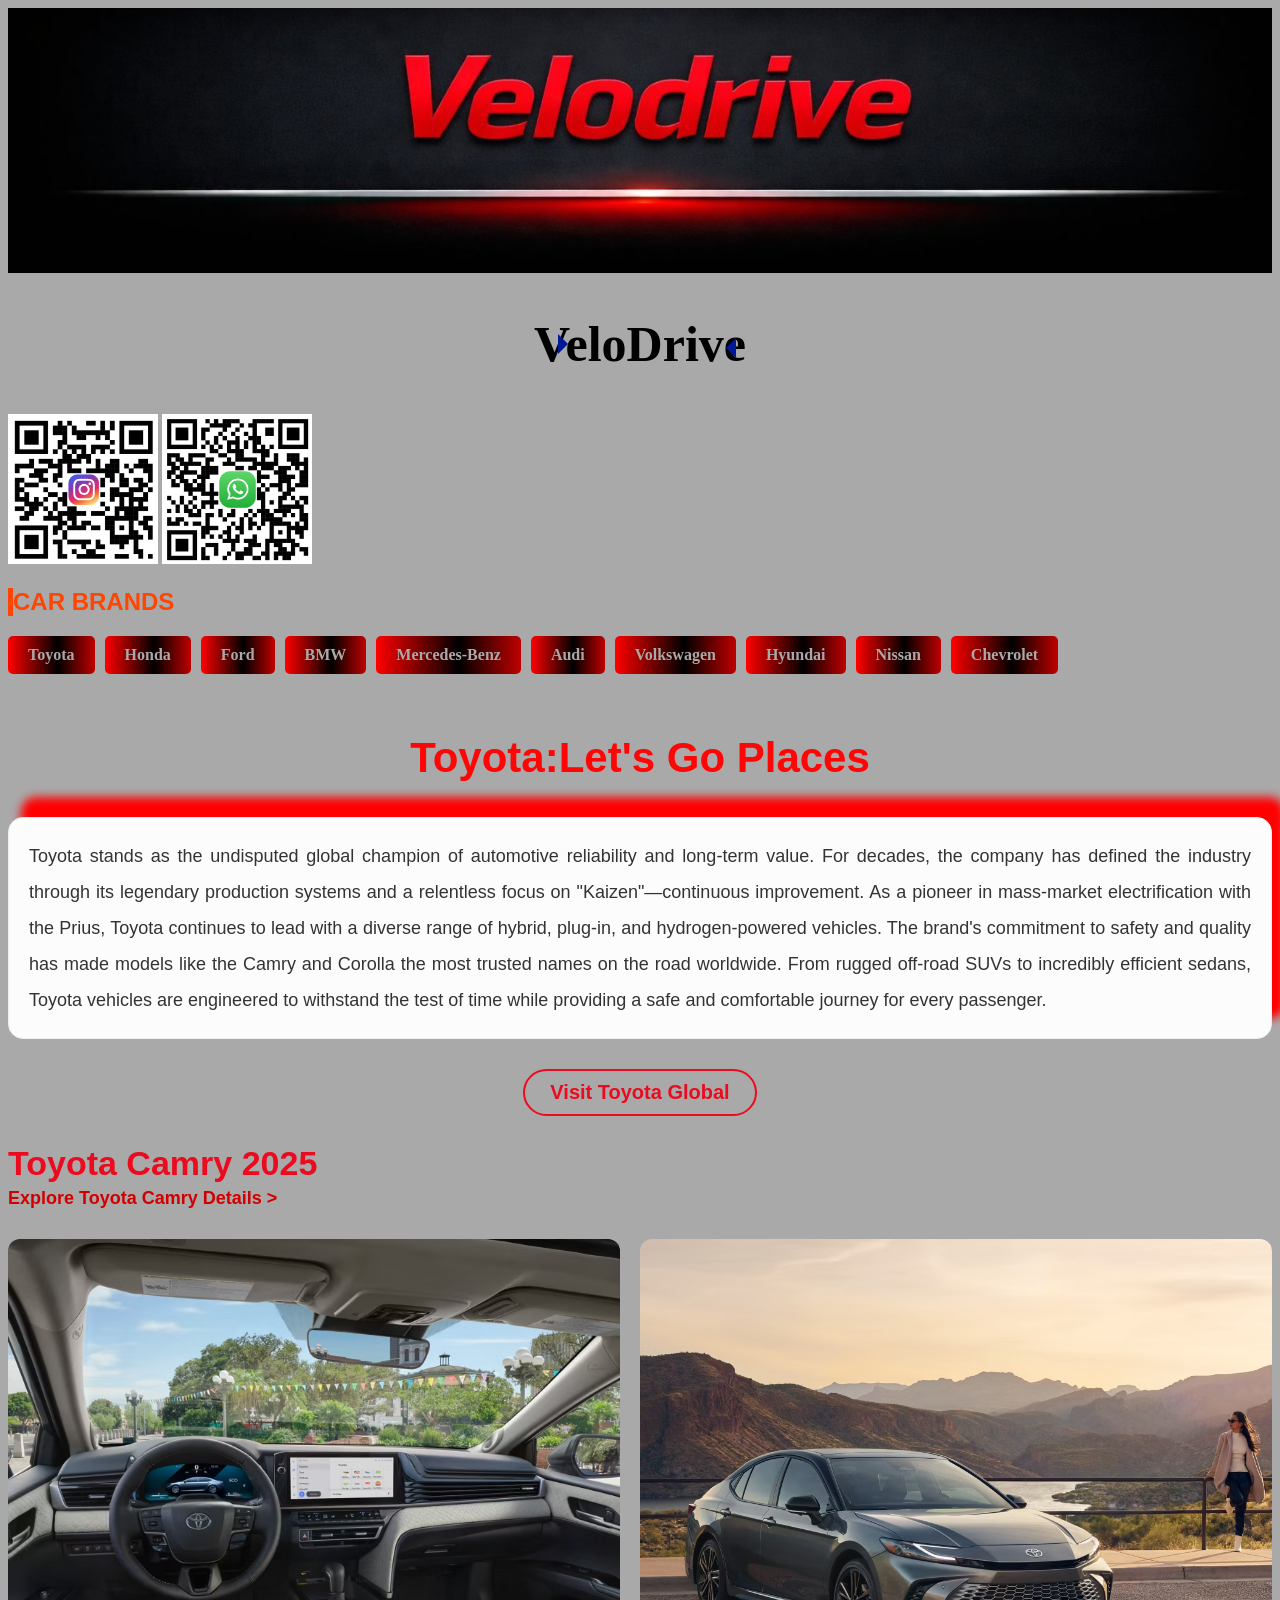
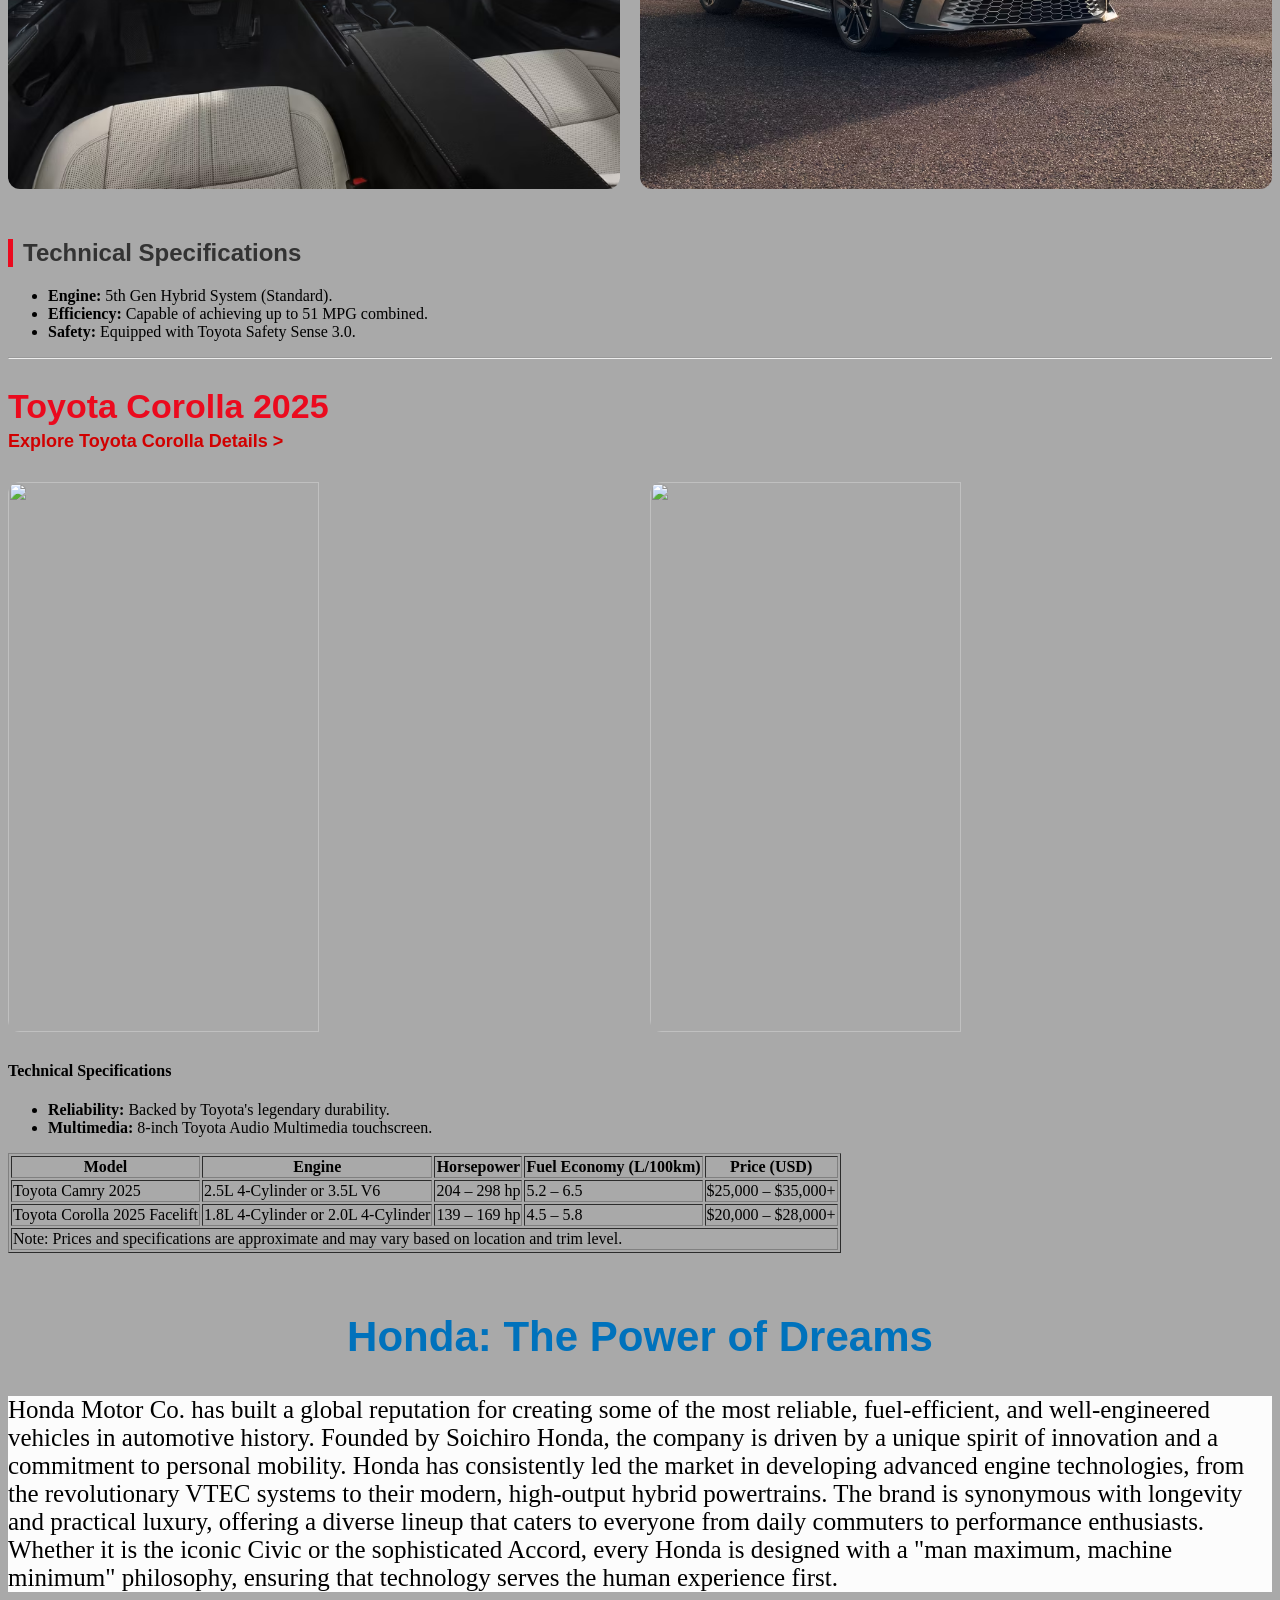
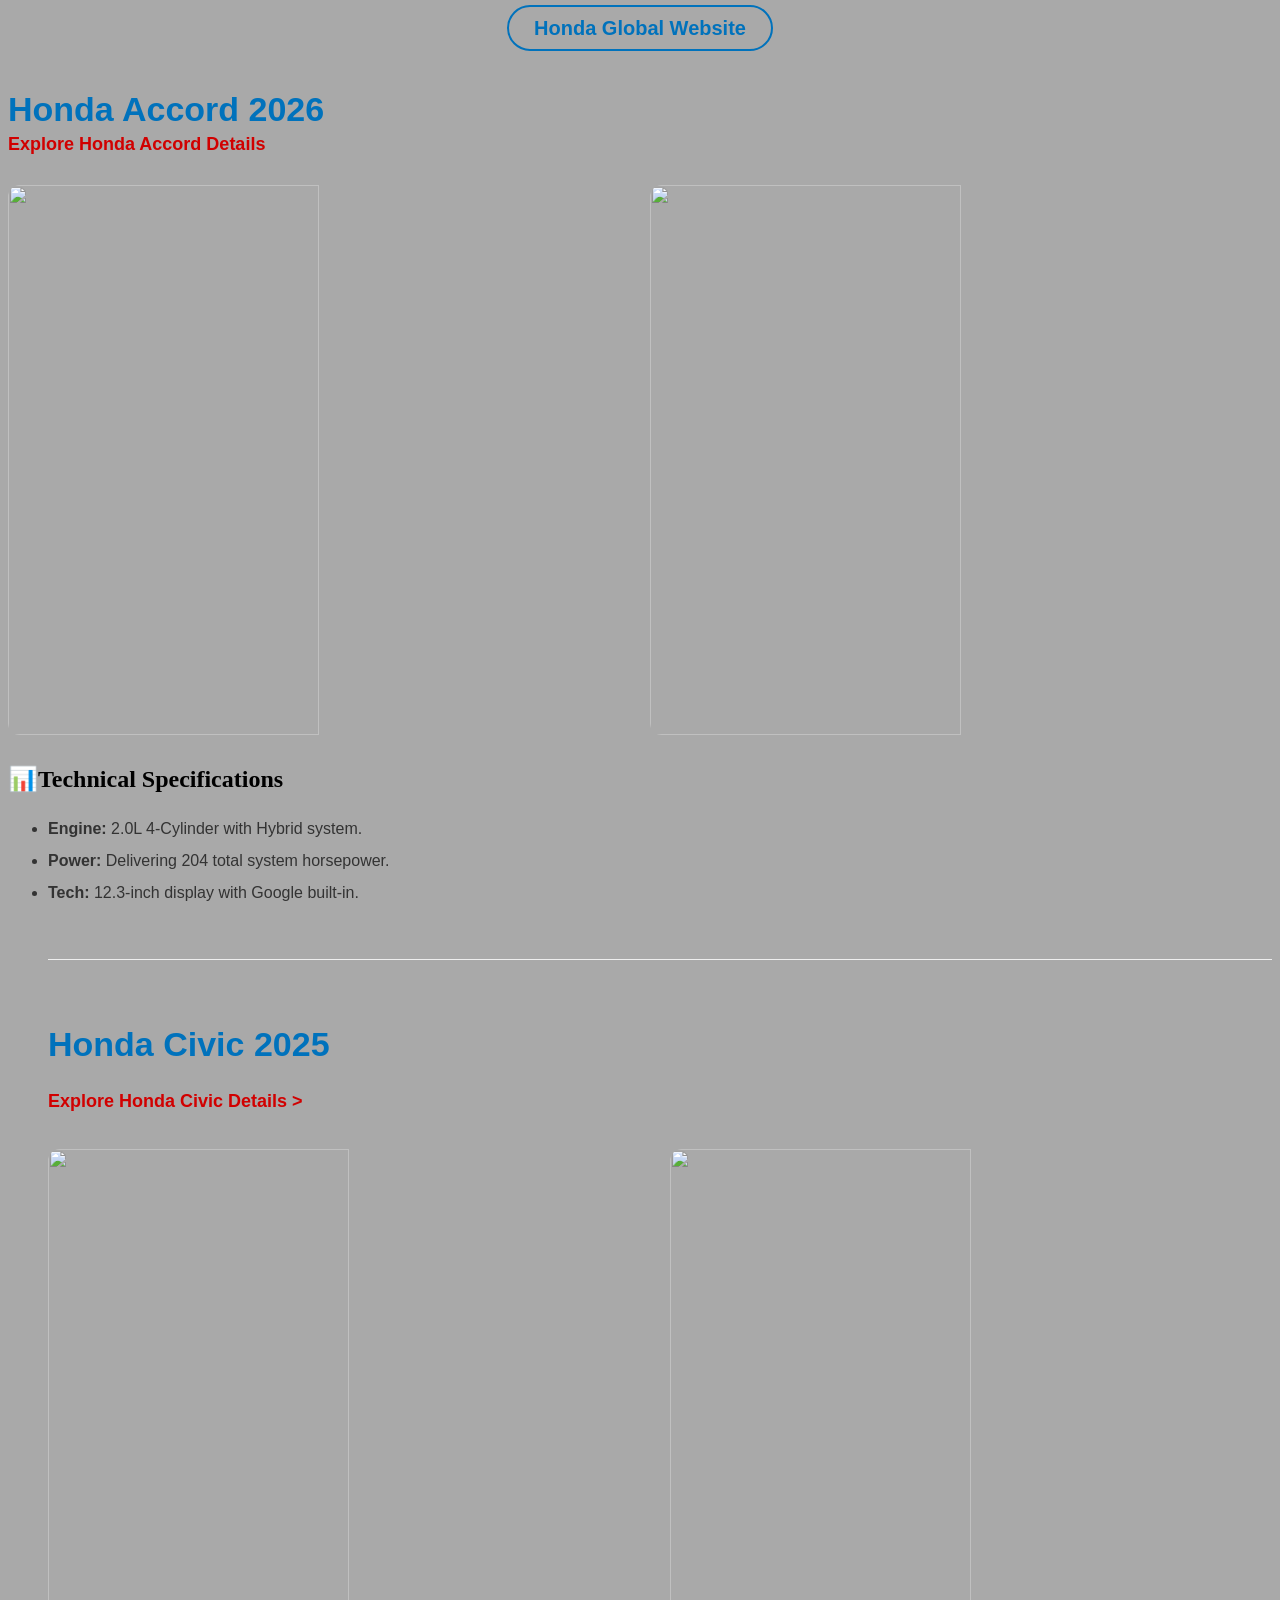
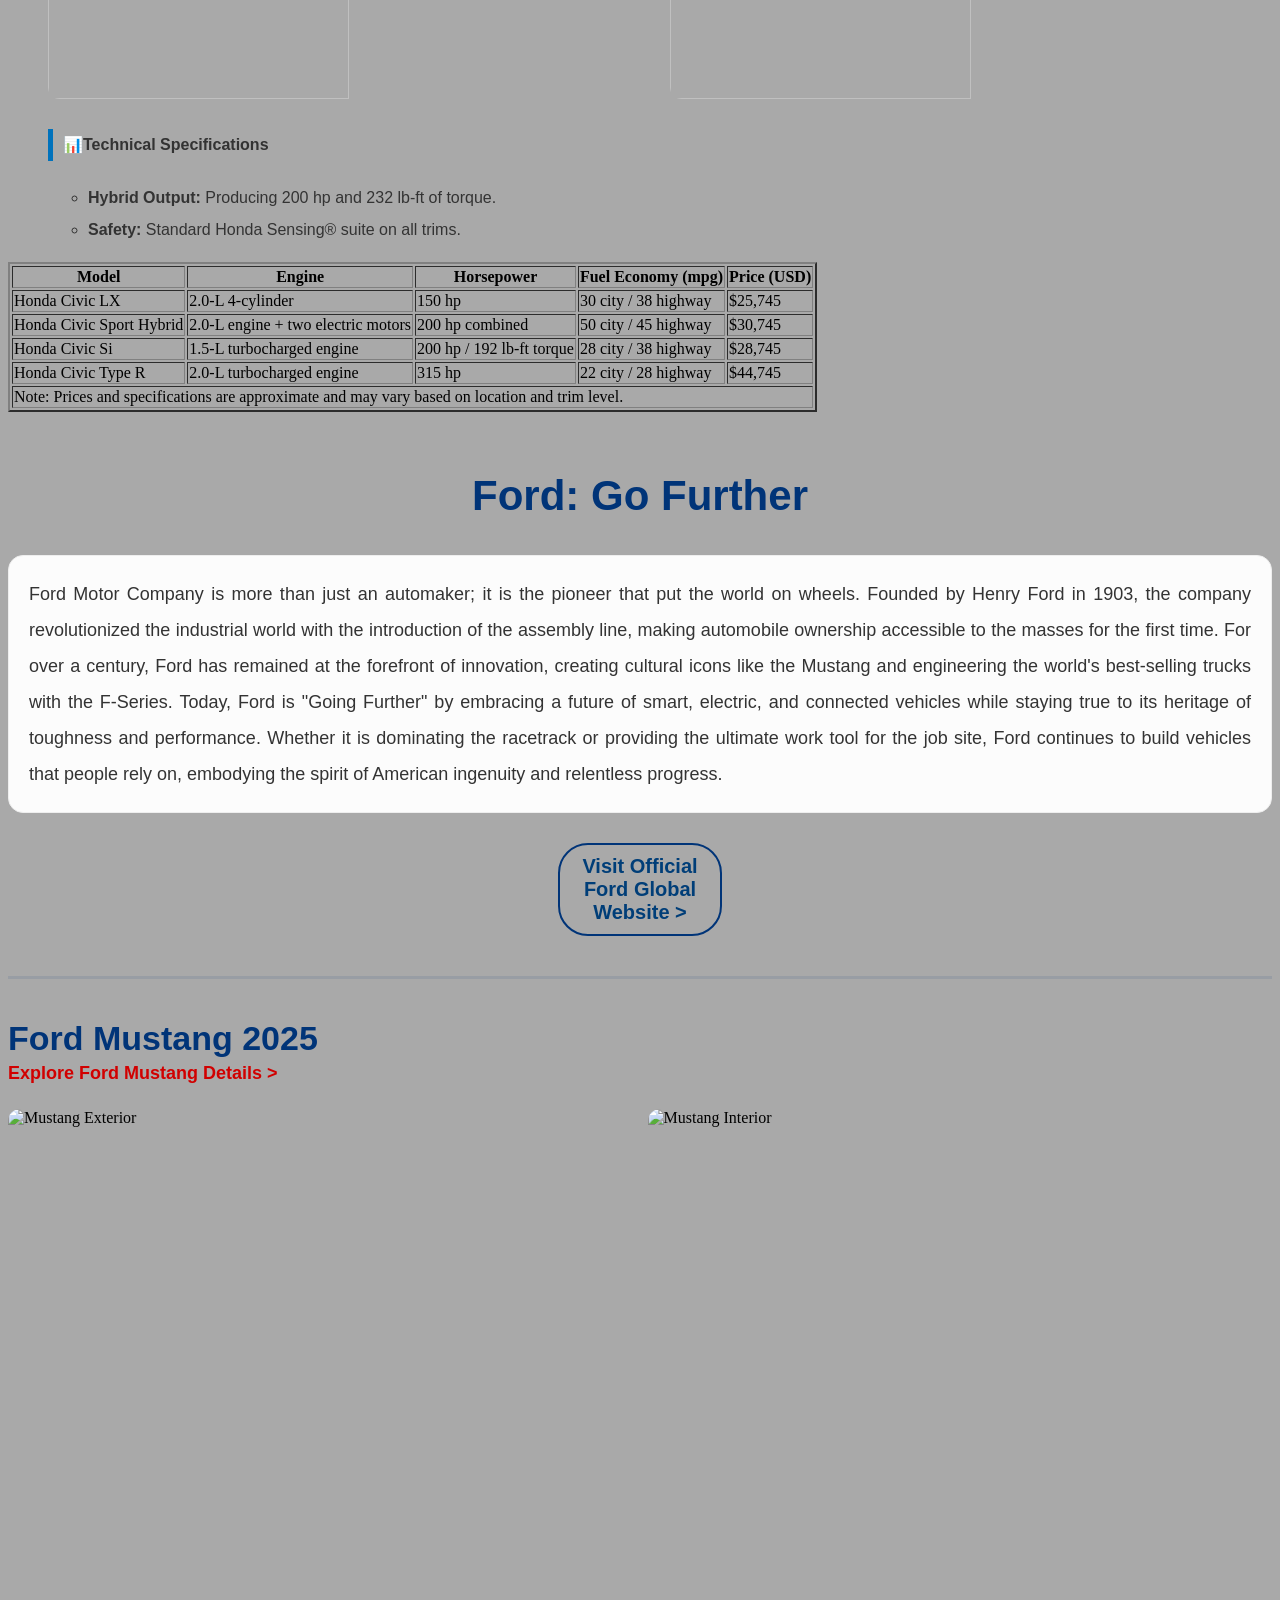
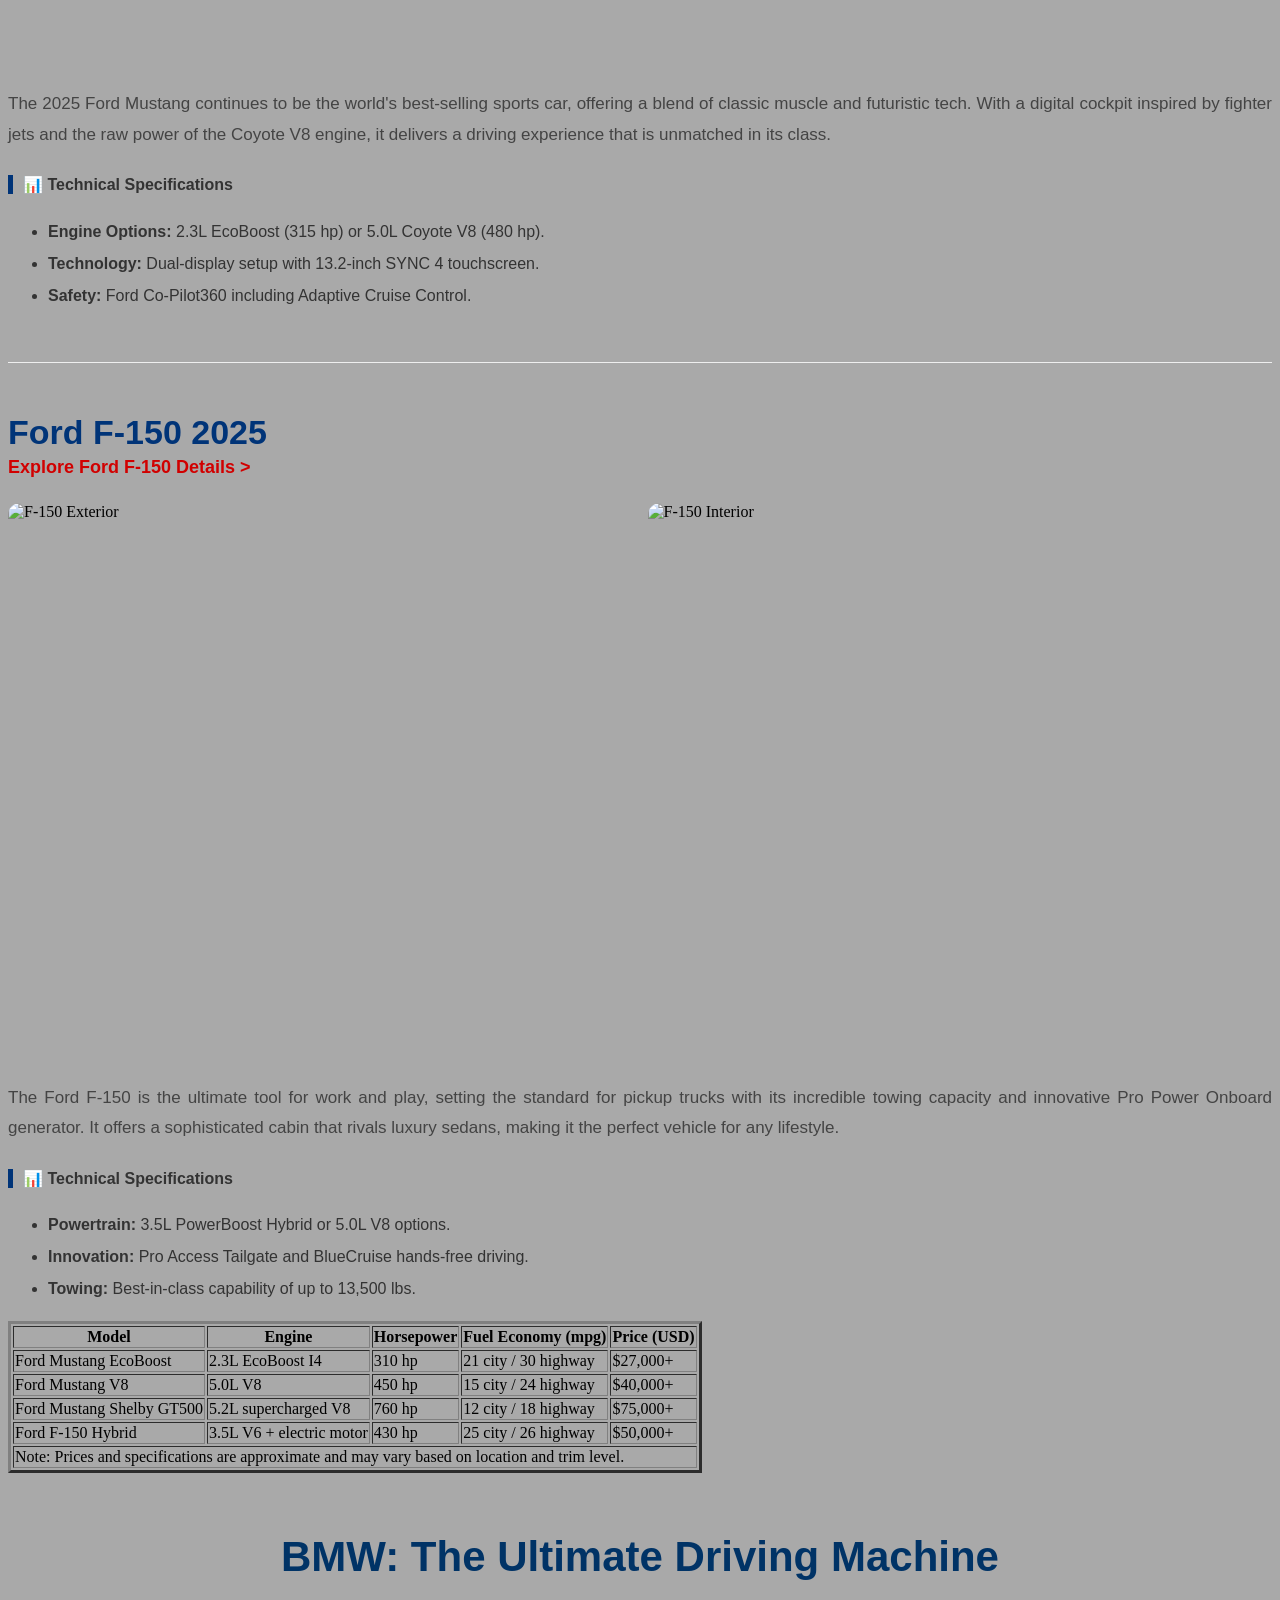
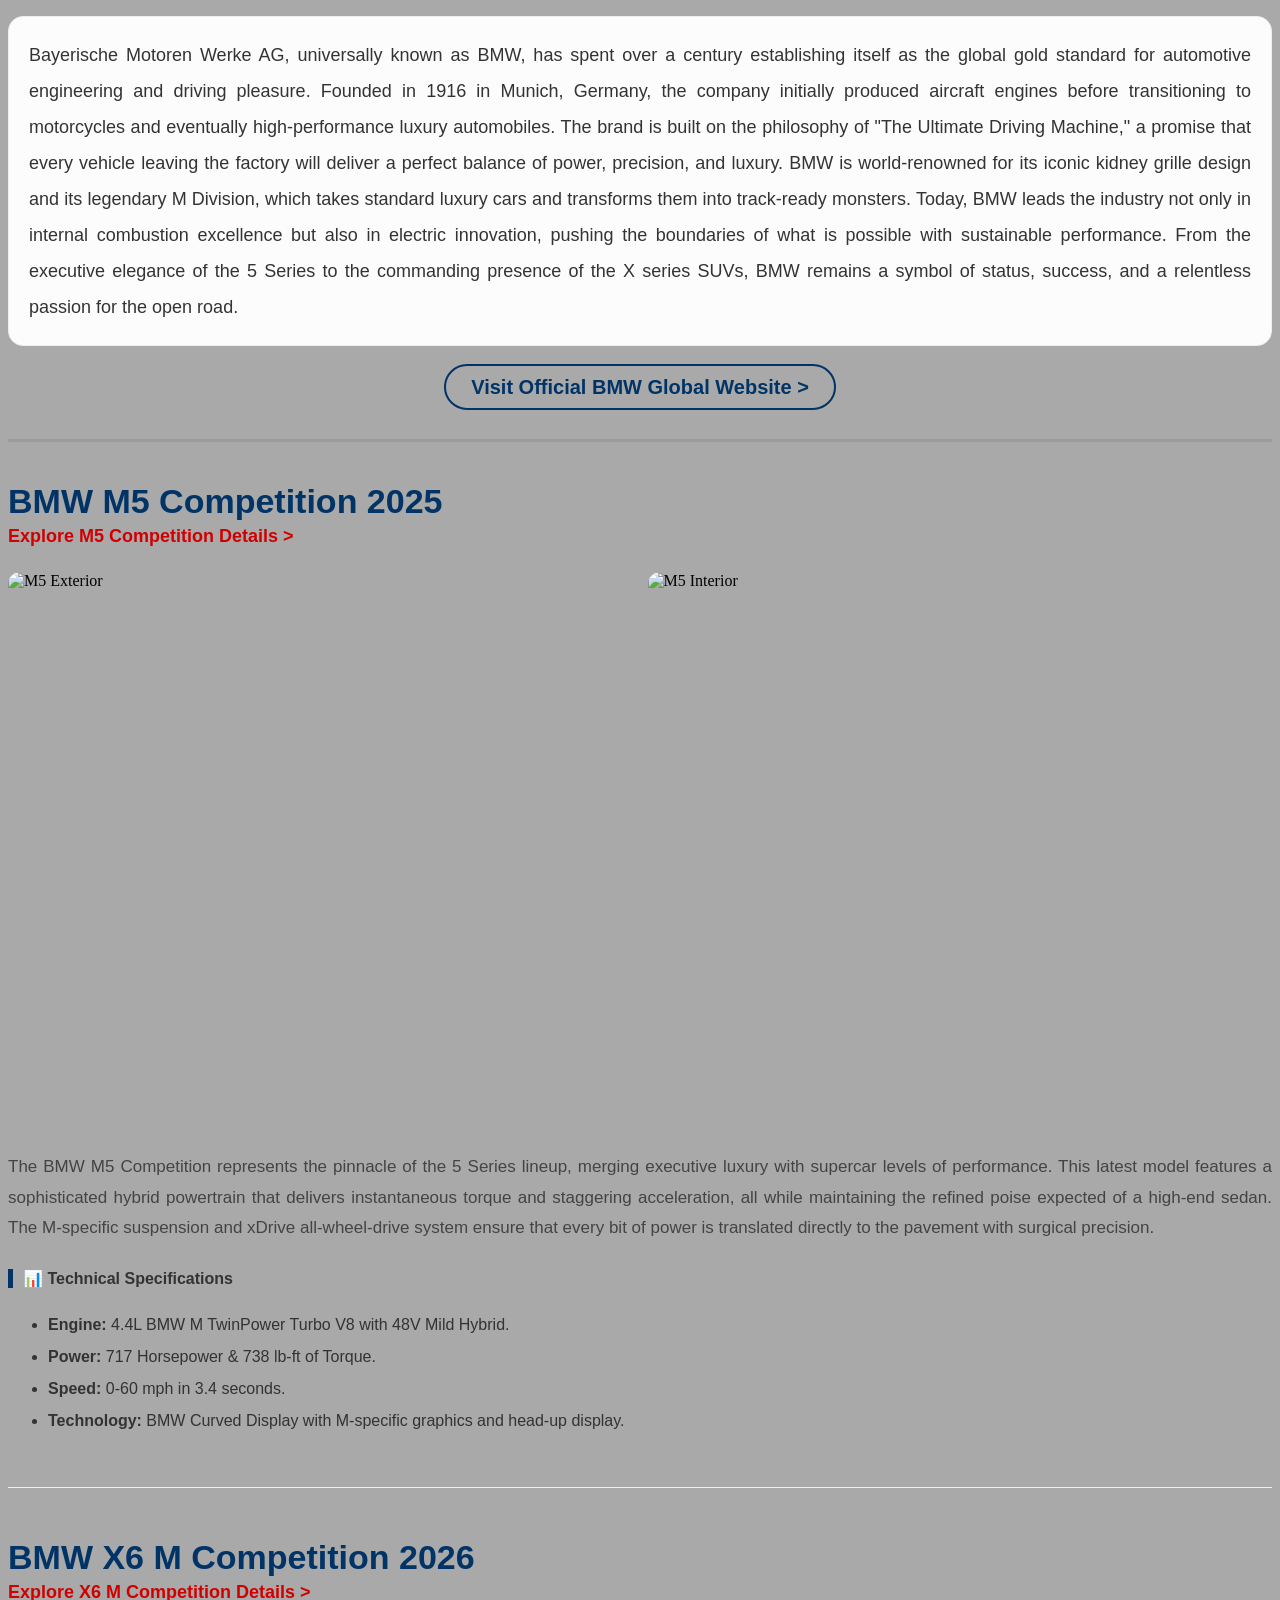
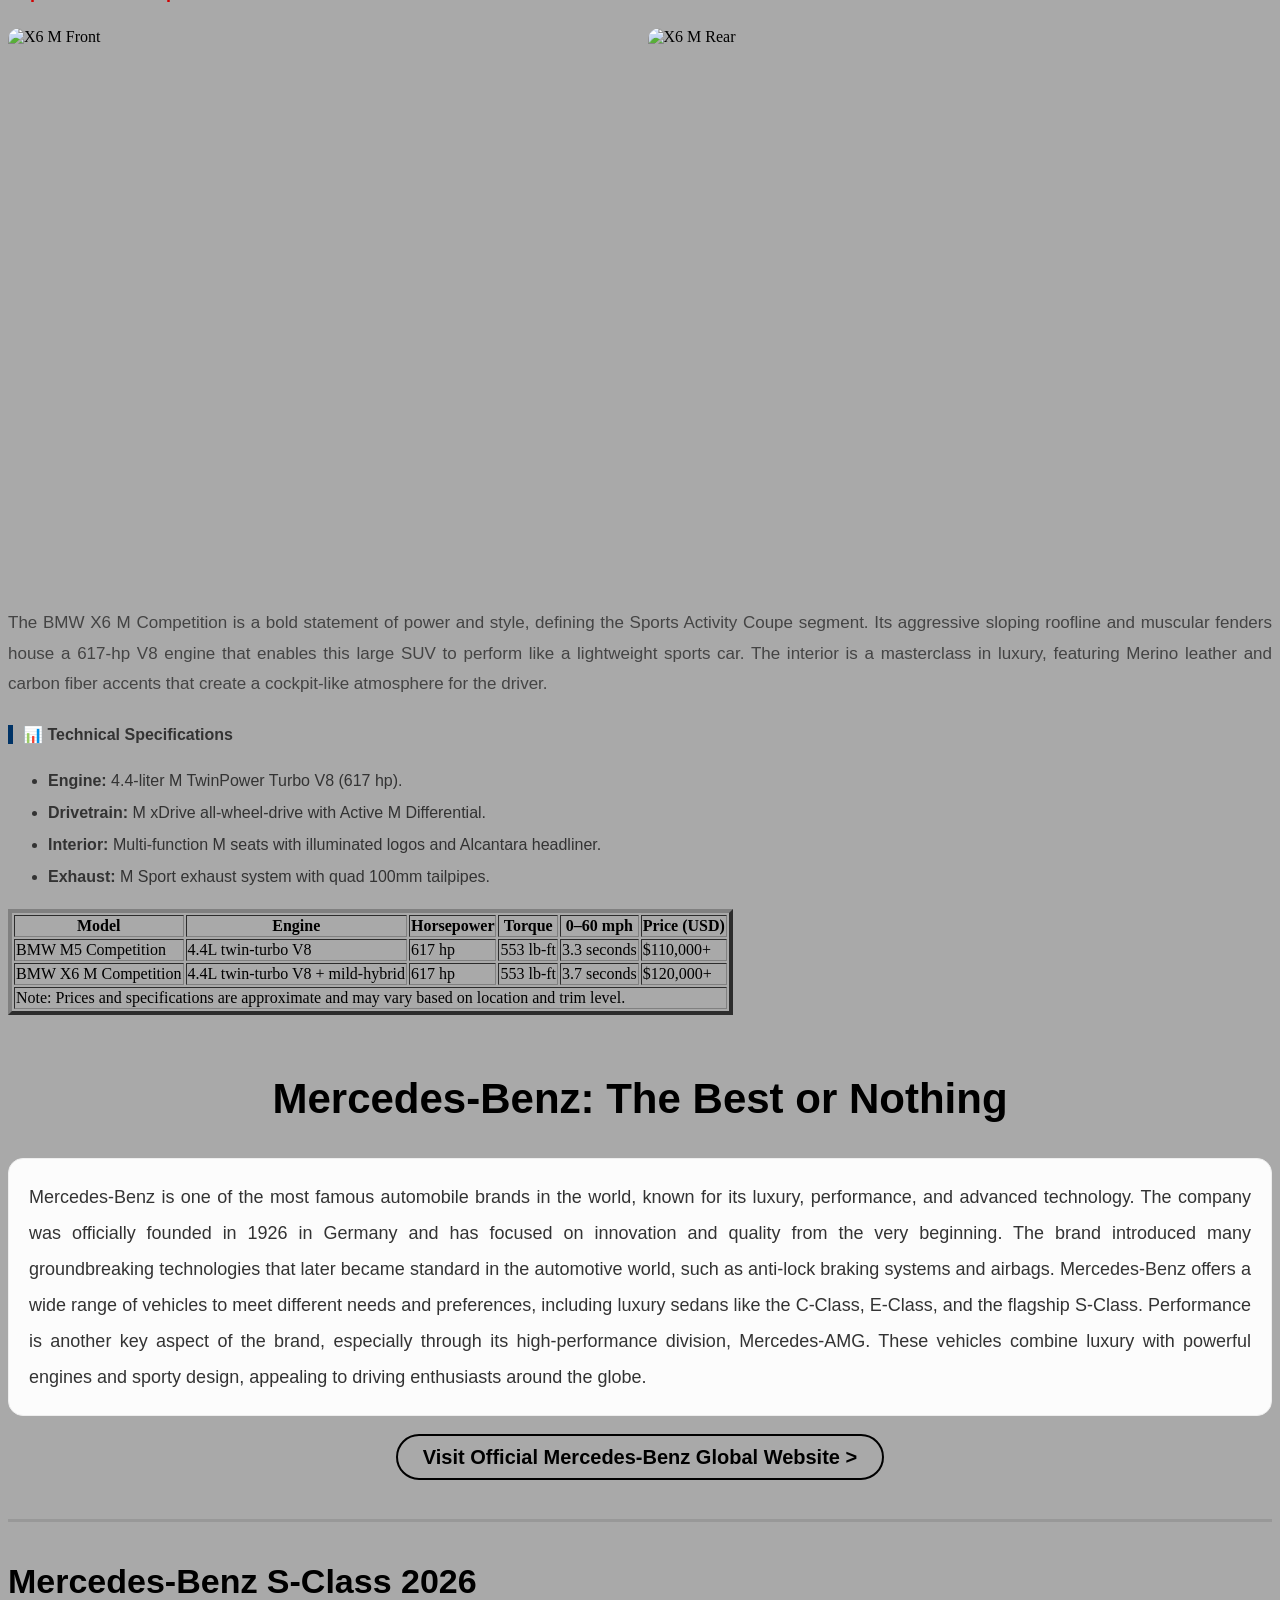
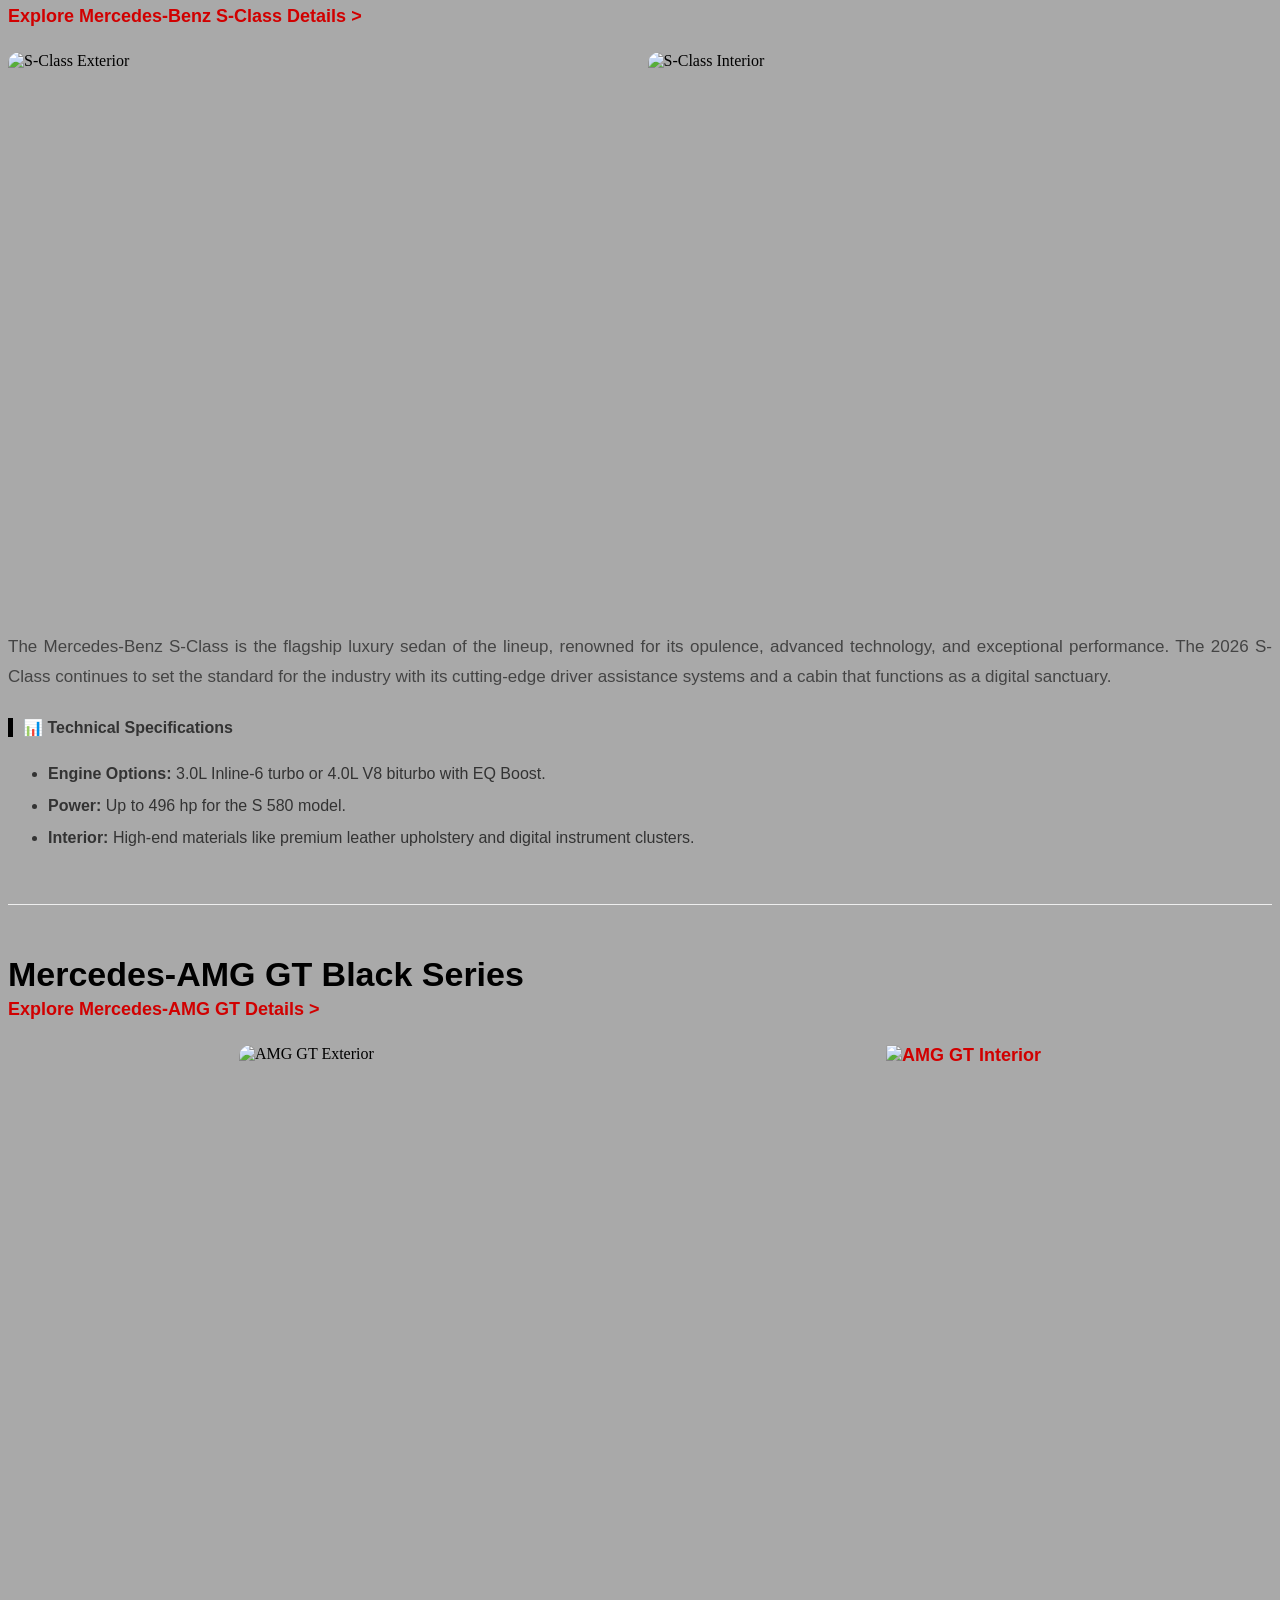
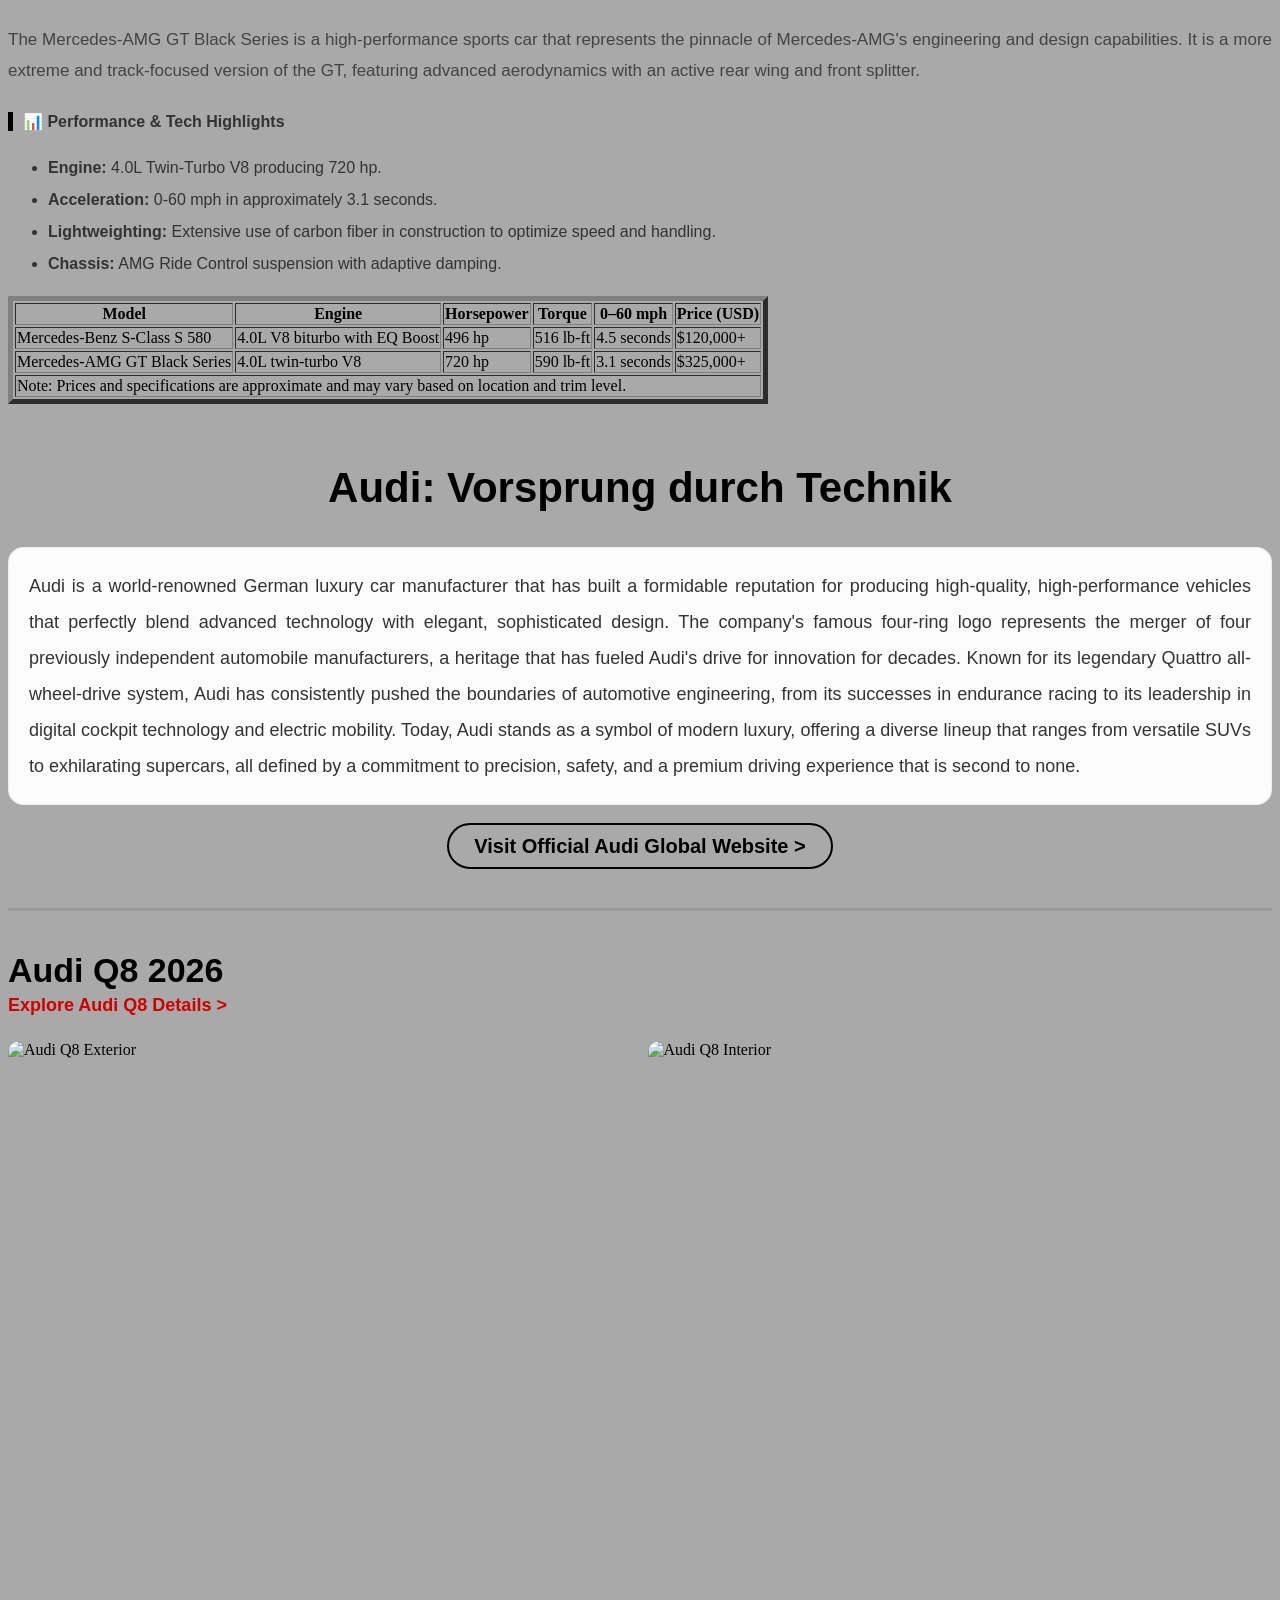
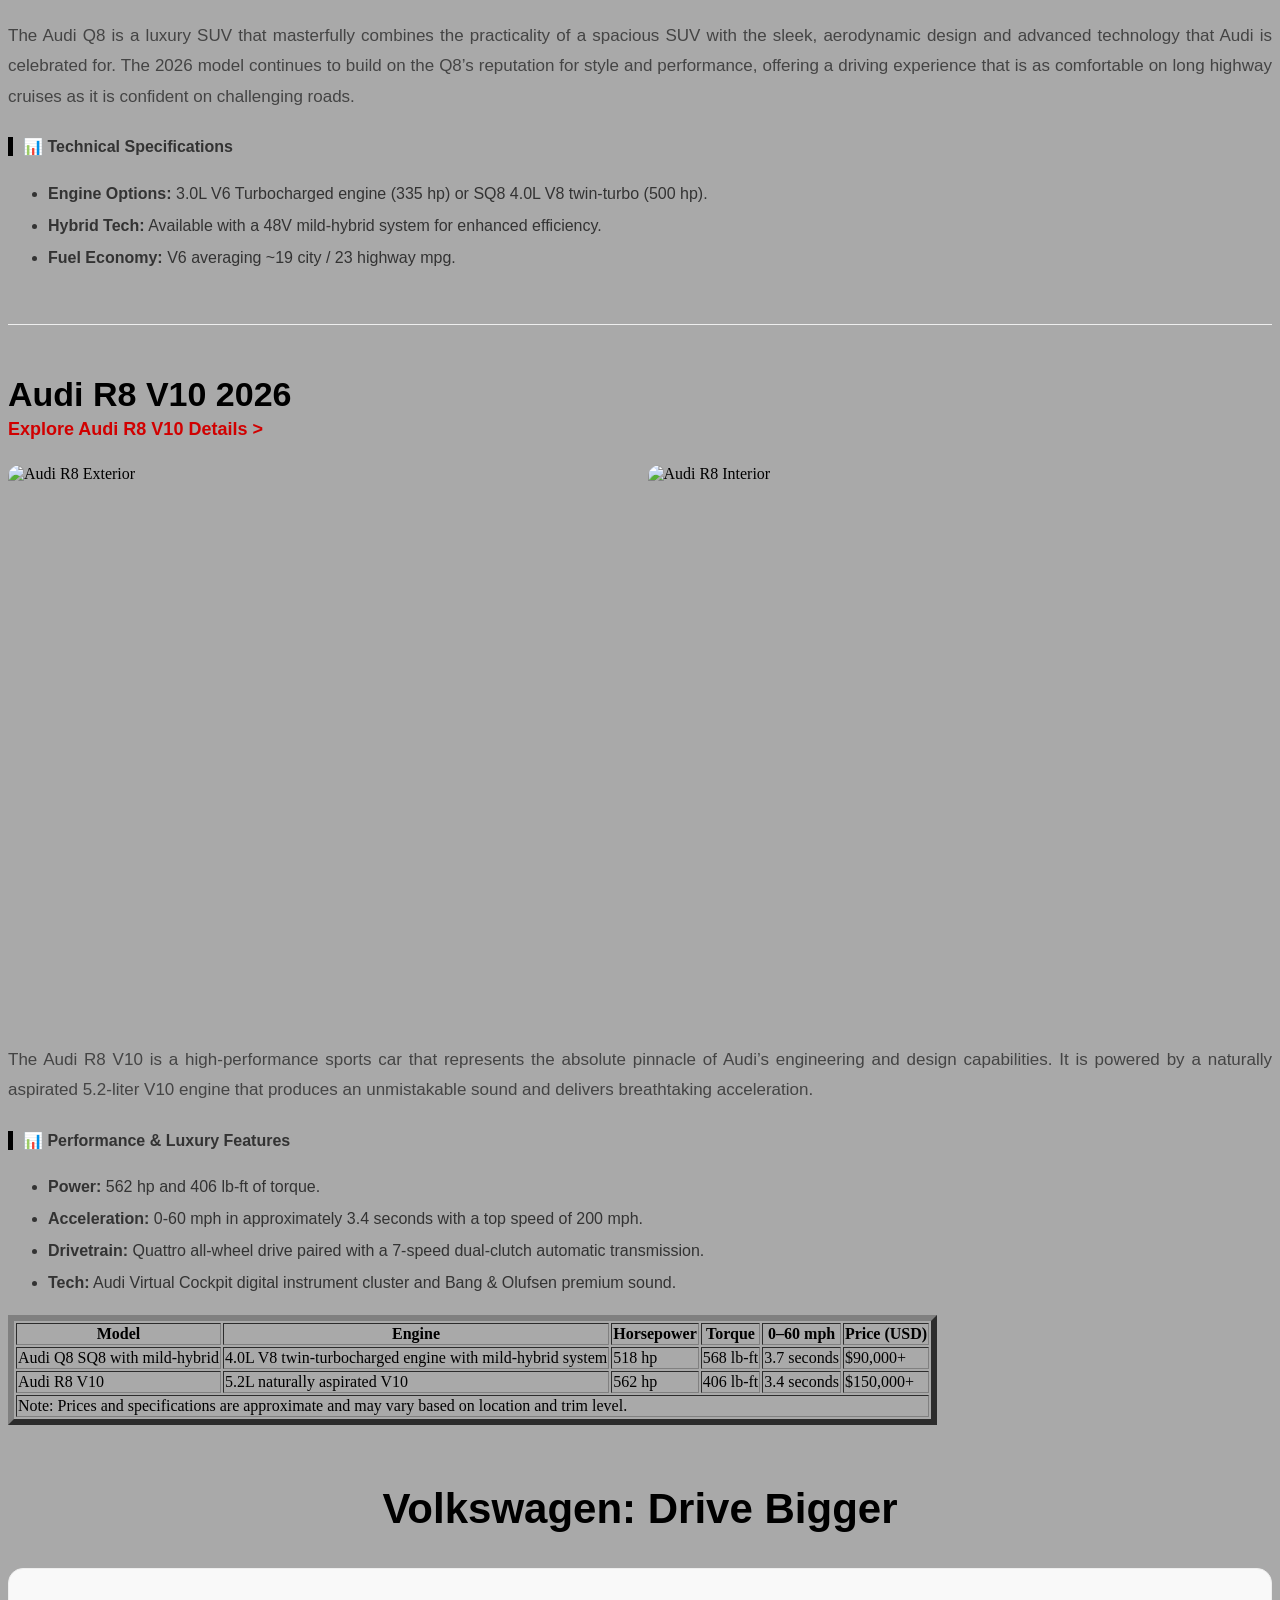
==== commit c1e8247b: "files upload" ====
--- a/index.html
+++ b/index.html
@@ -11,8 +11,8 @@
     <div class="logo"></div>
     <h2 class="h1">VeloDrive</h2>
 
-    <img class="qr1" src="Portofolio/qrcode_330202557_97398f8bc624aa8a1c025417f91118de.png">
-    <img class="qr2" src="Portofolio/whatsapp.png">
+    <img class="qr1" src="car image/qrcode_330202557_97398f8bc624aa8a1c025417f91118de.png">
+    <img class="qr2" src="car image/whatsapp.png">
 
     <style>
     </style>
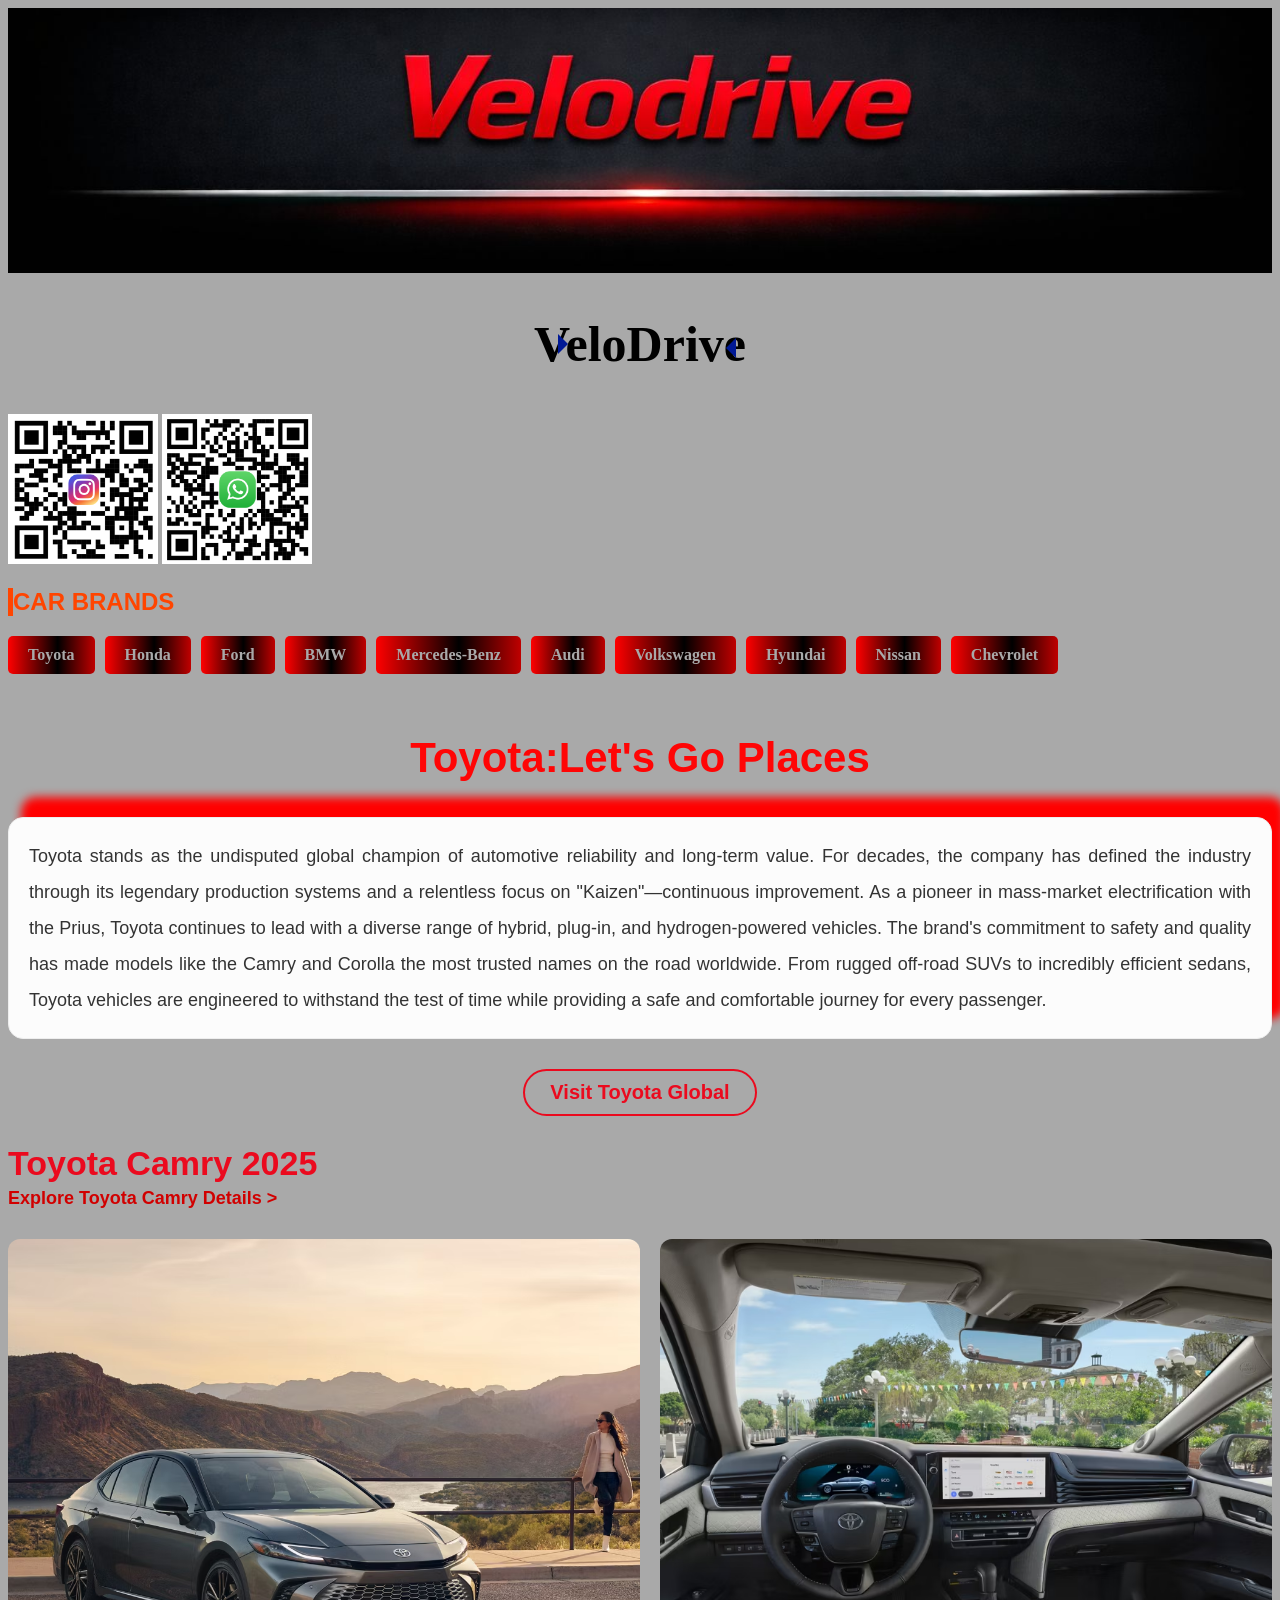
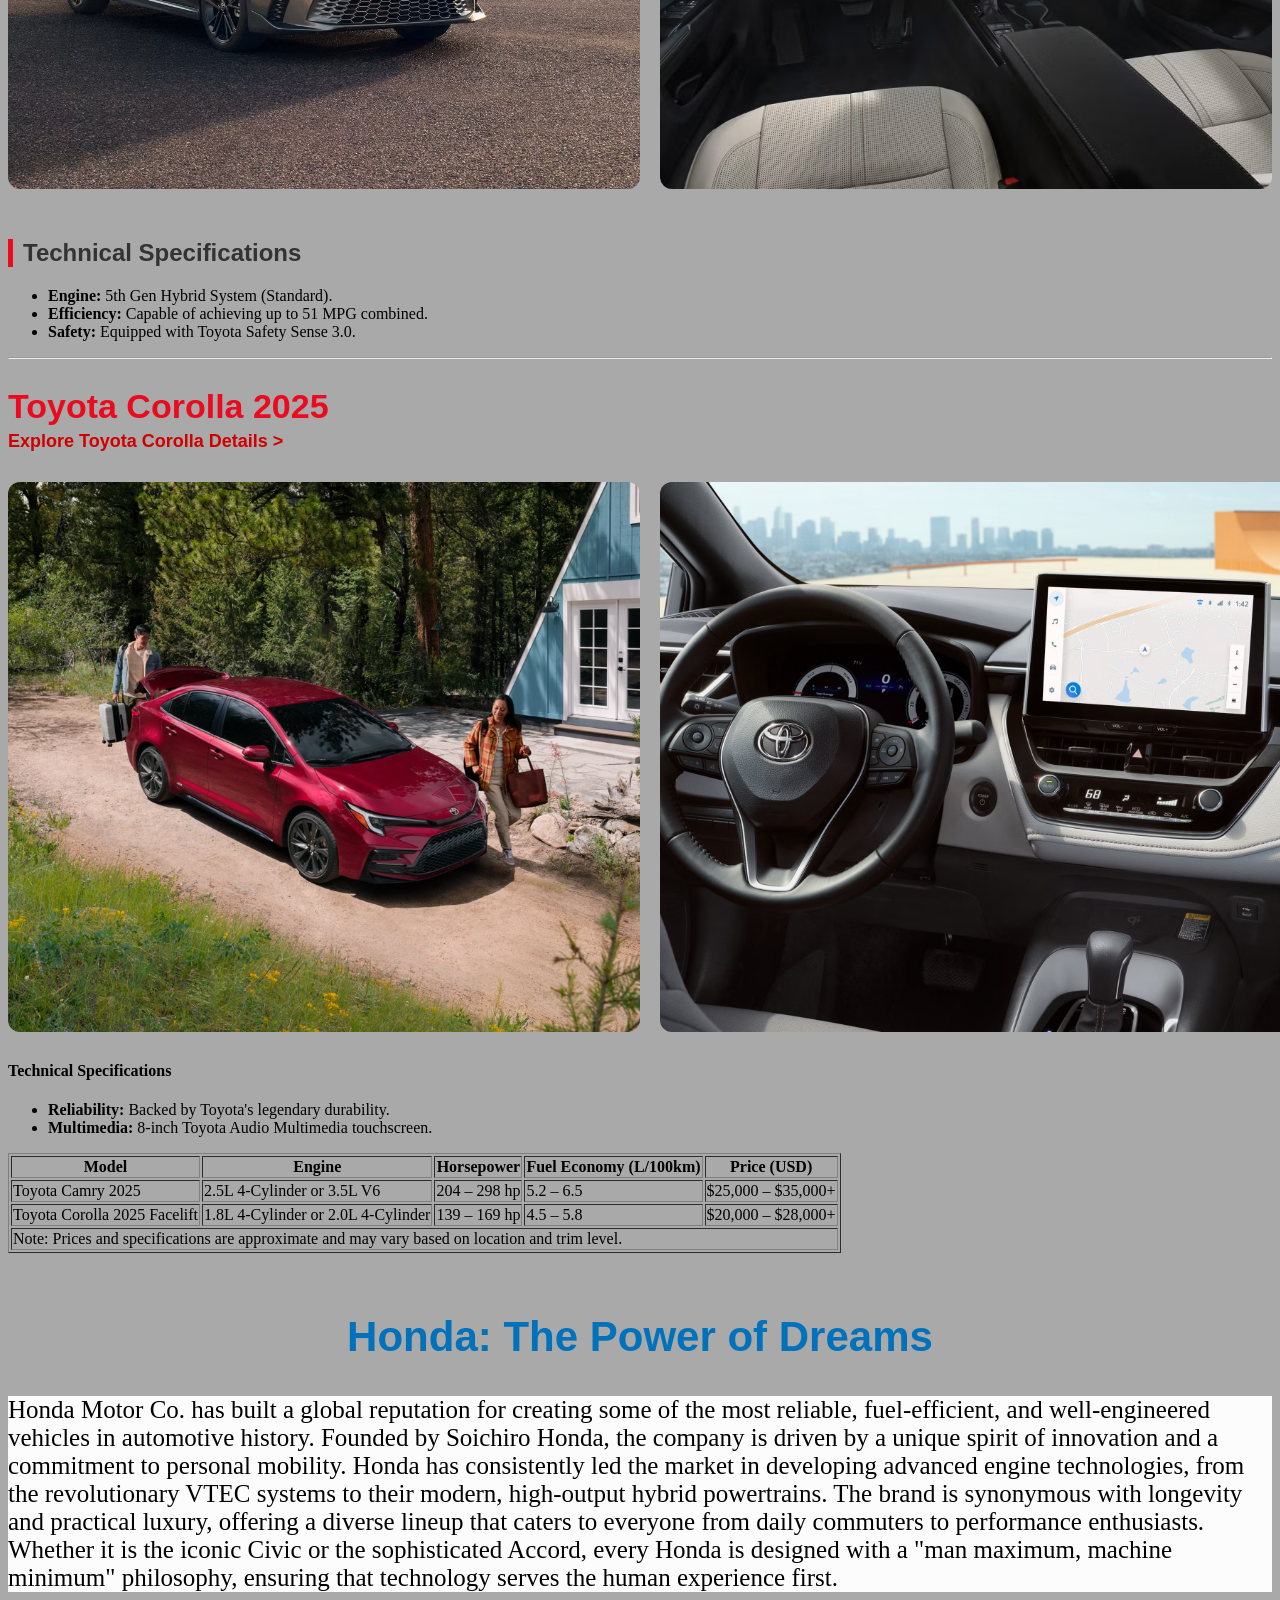
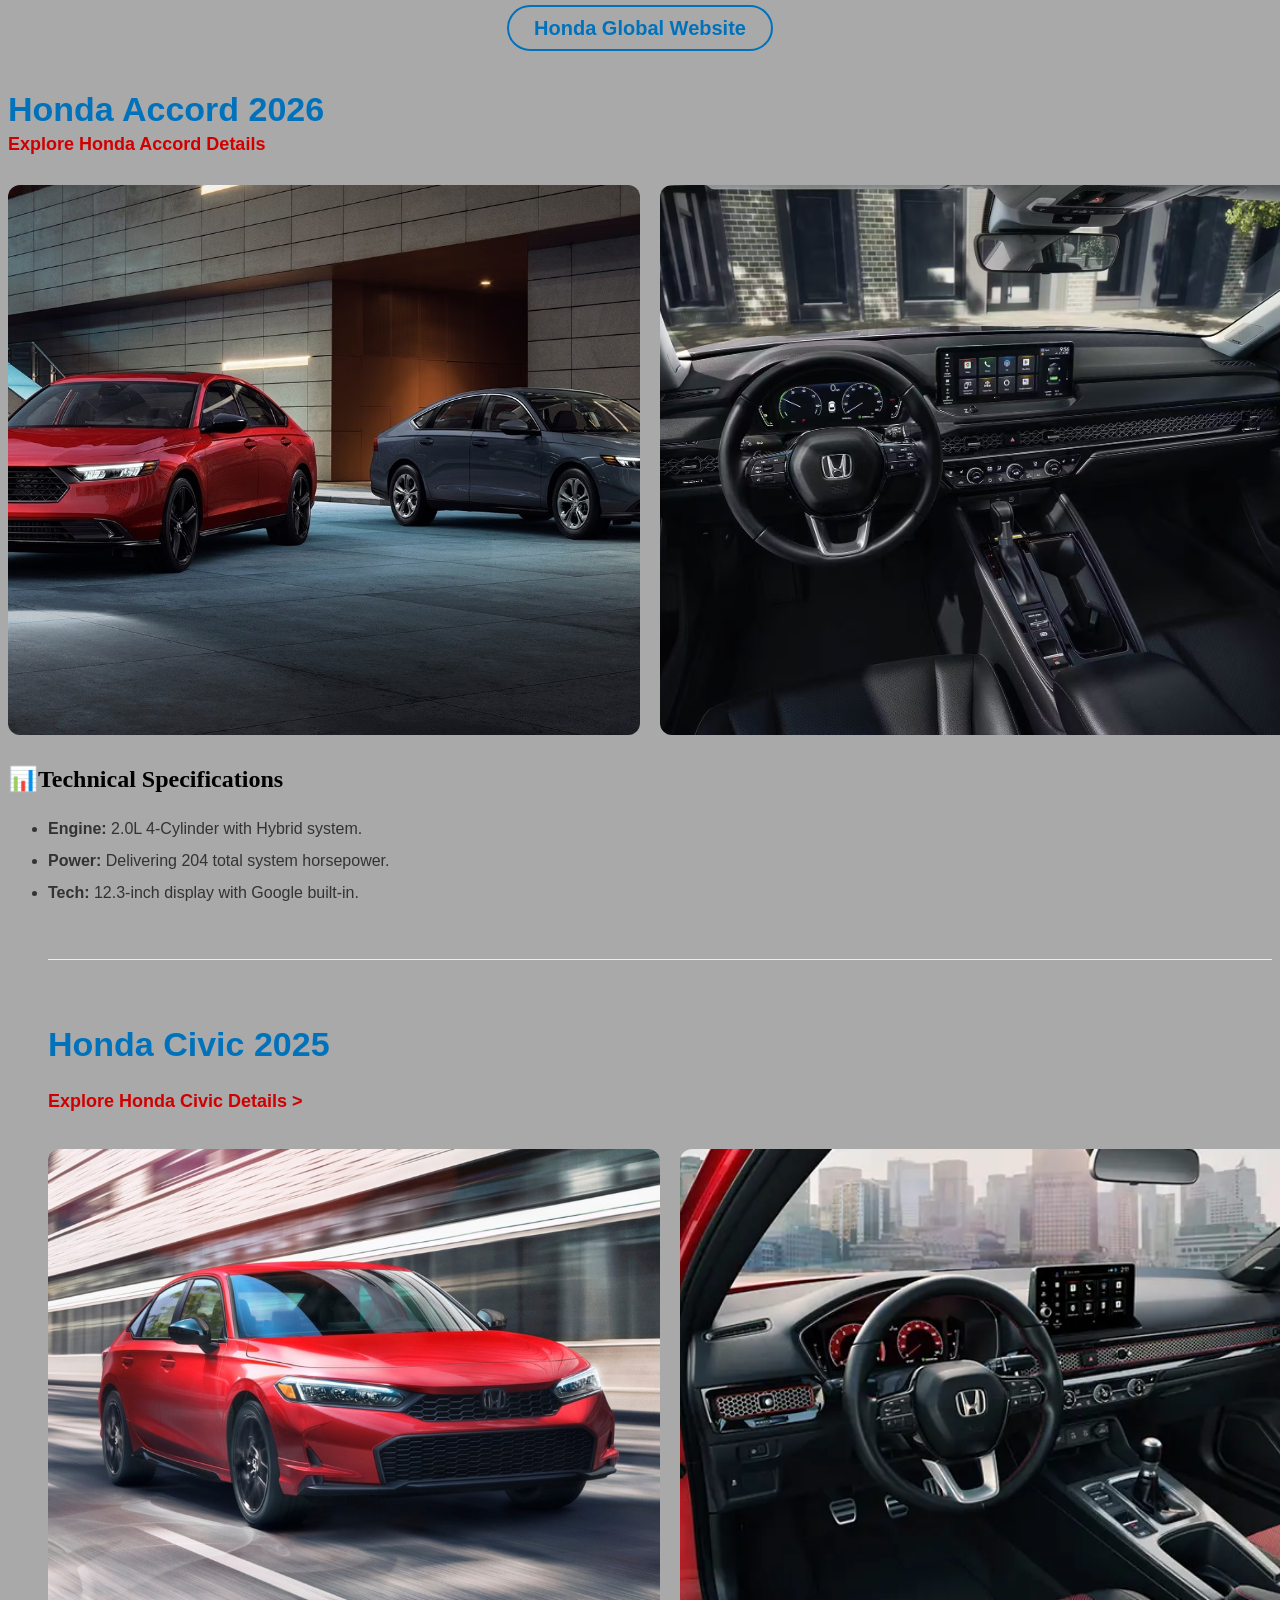
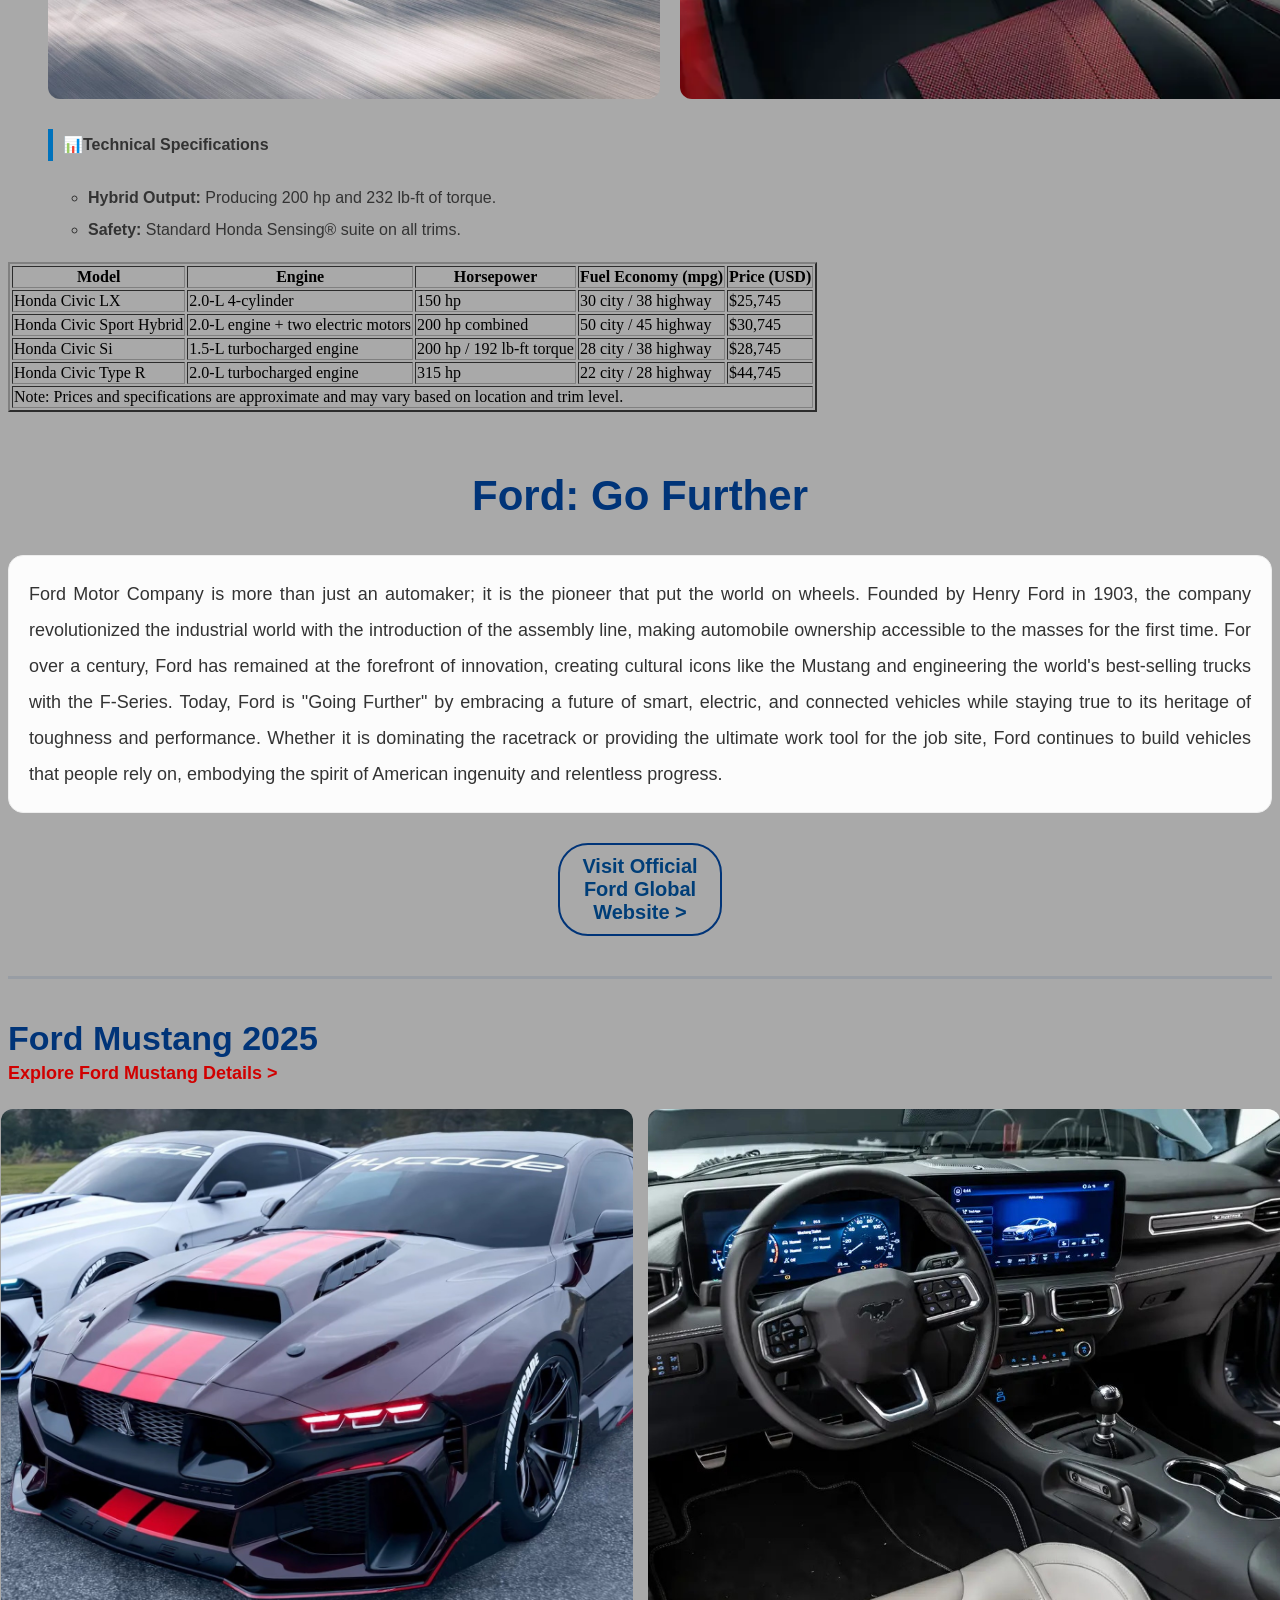
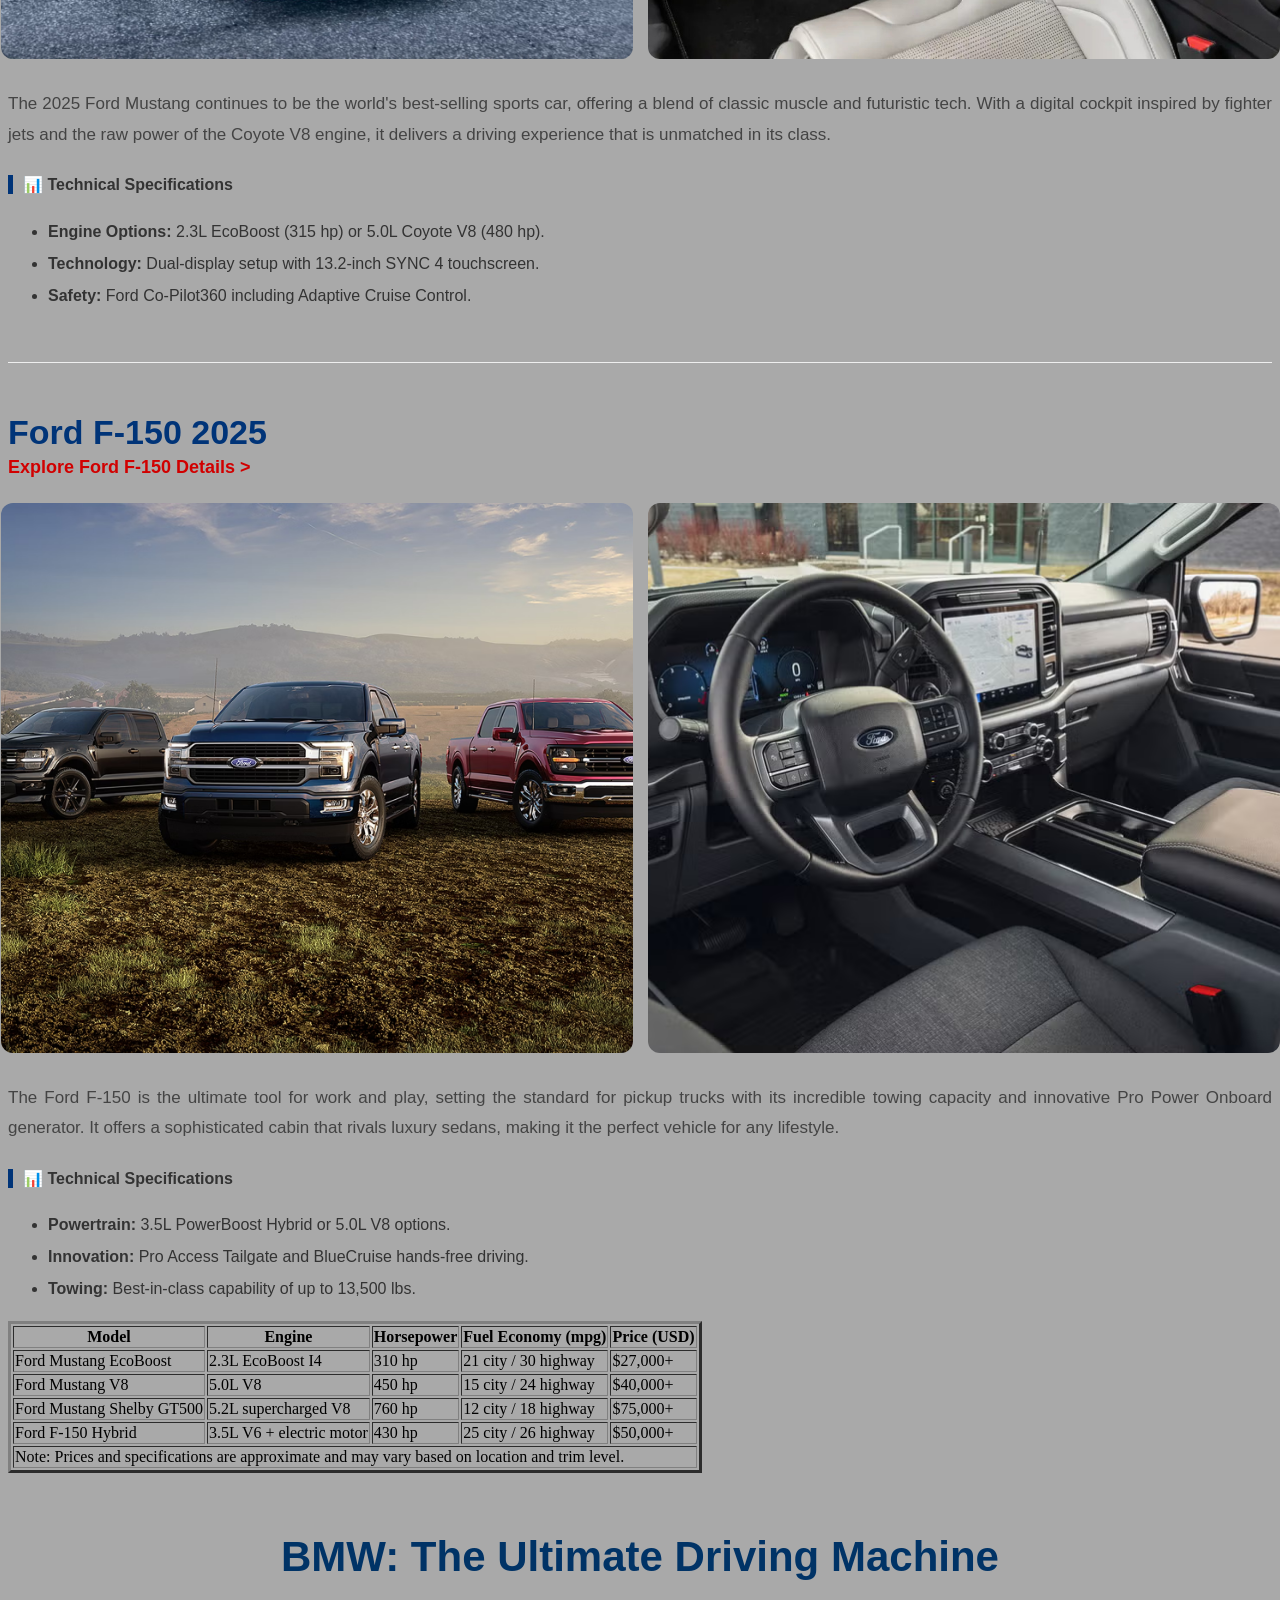
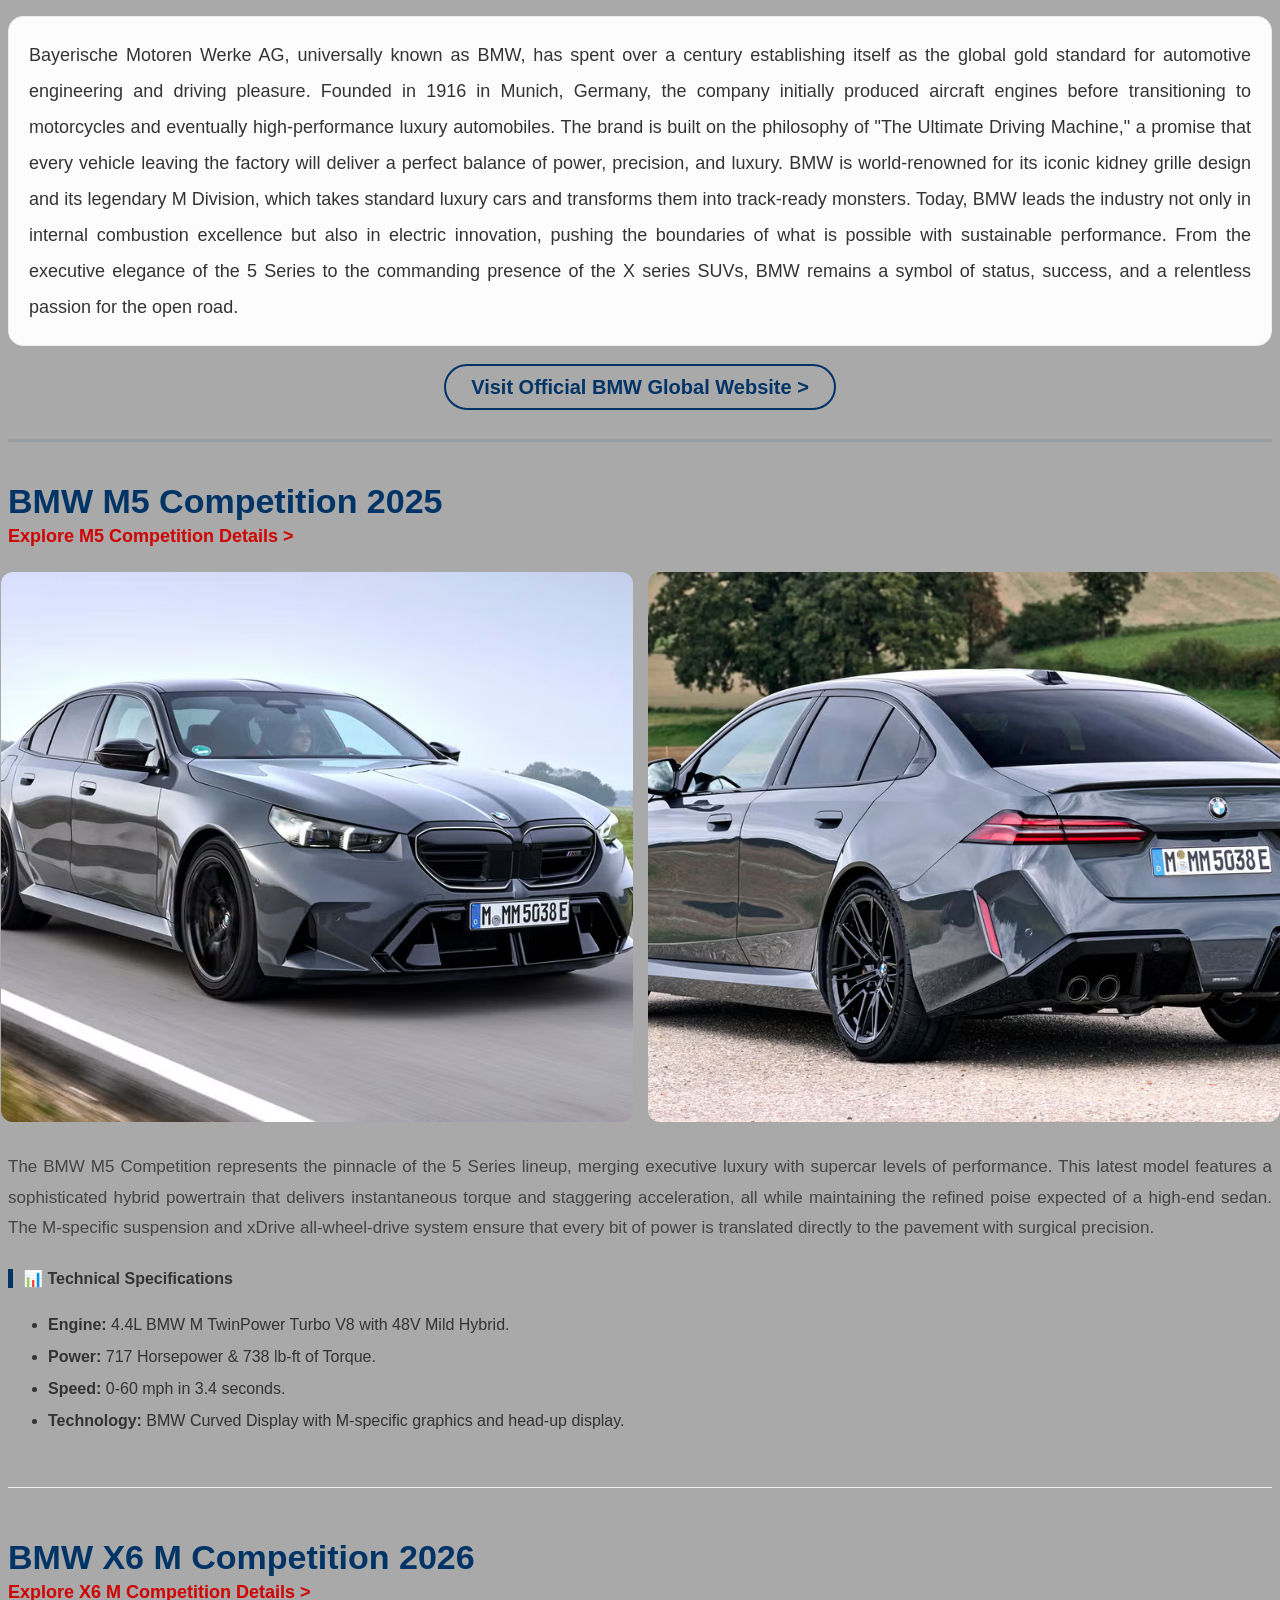
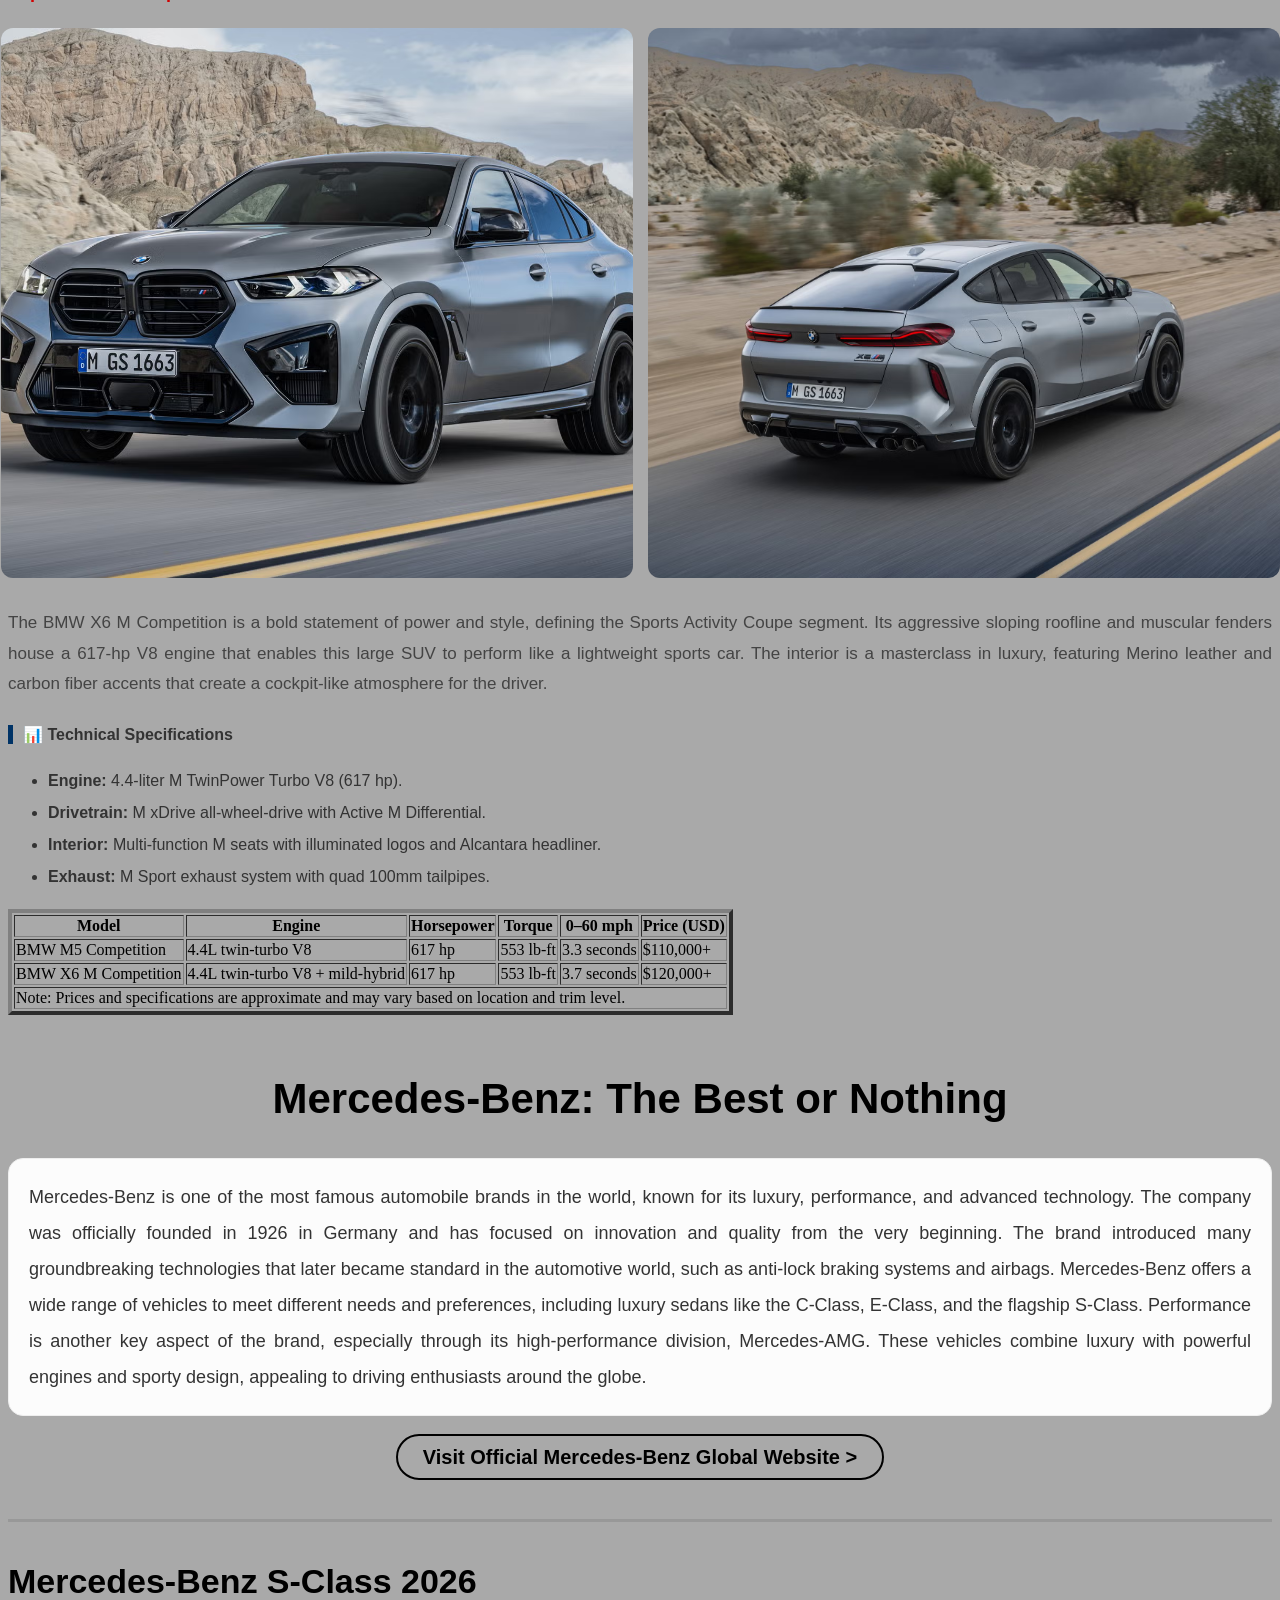
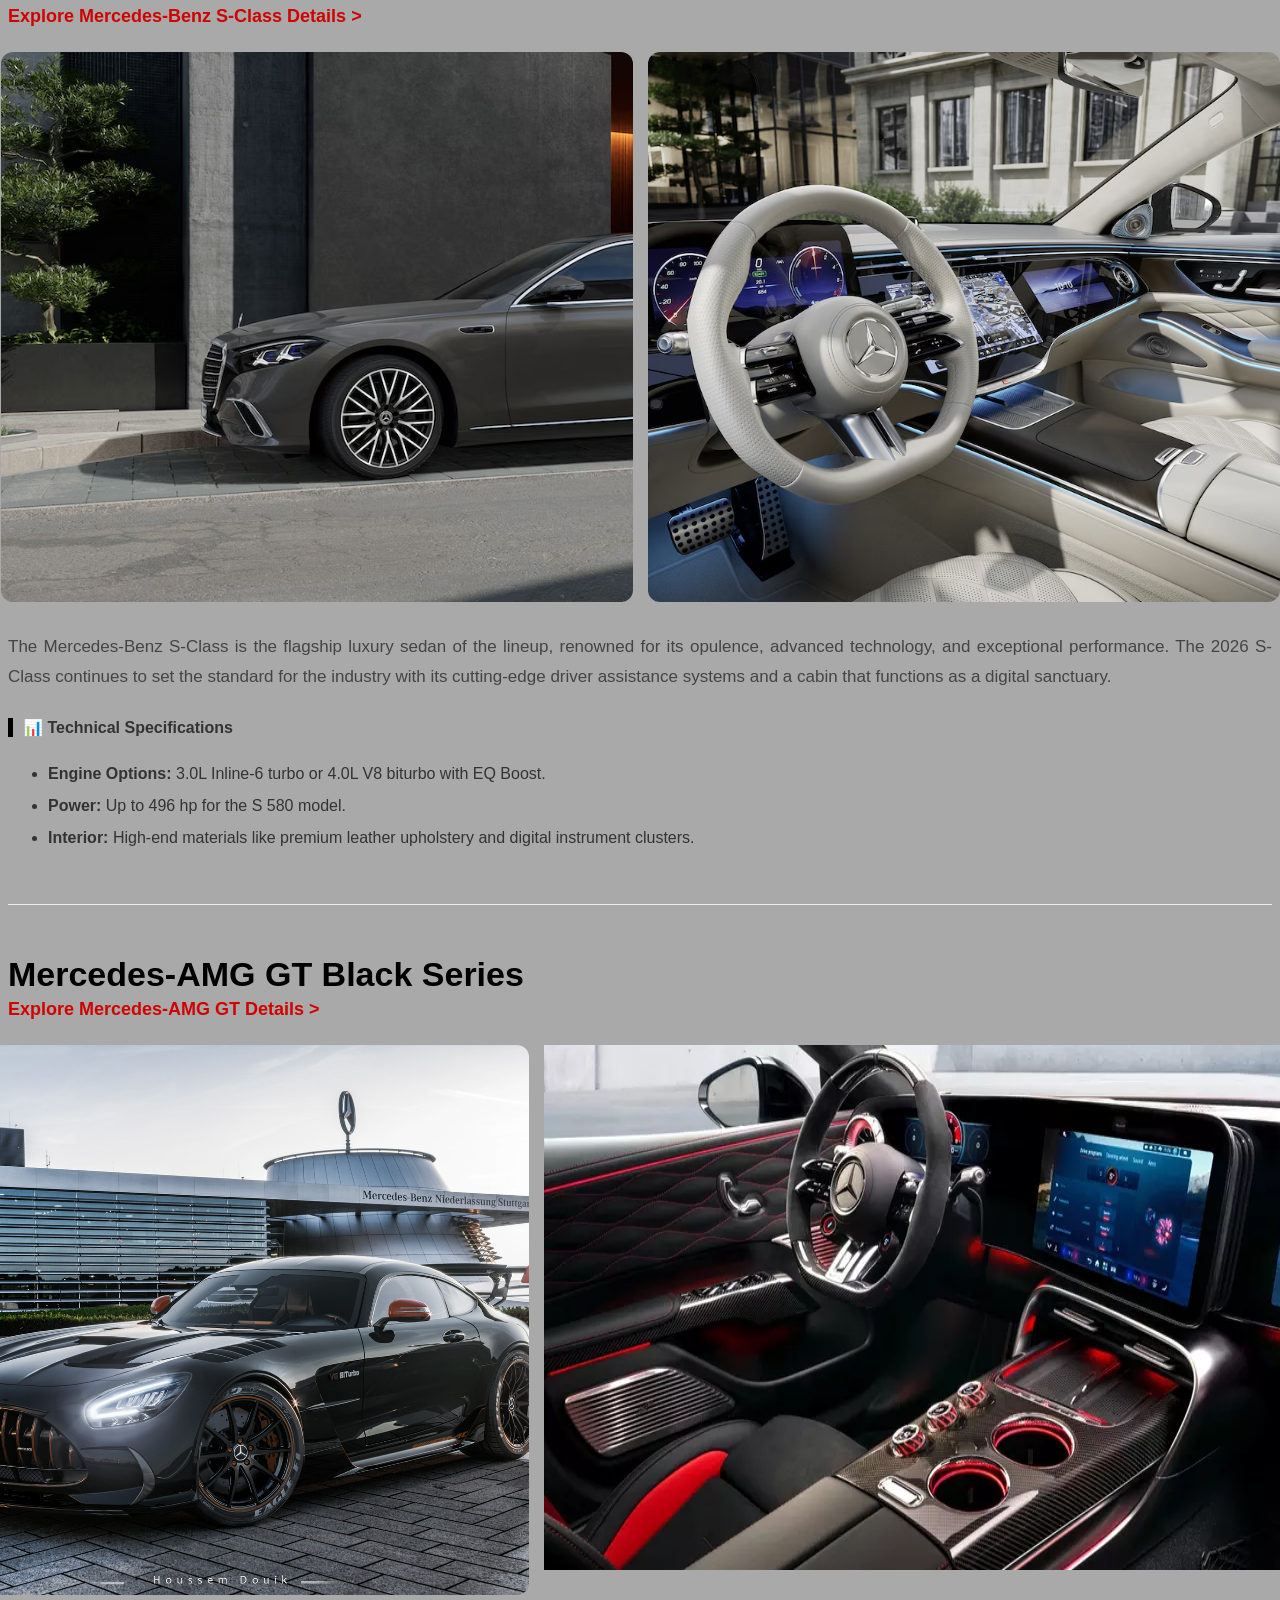
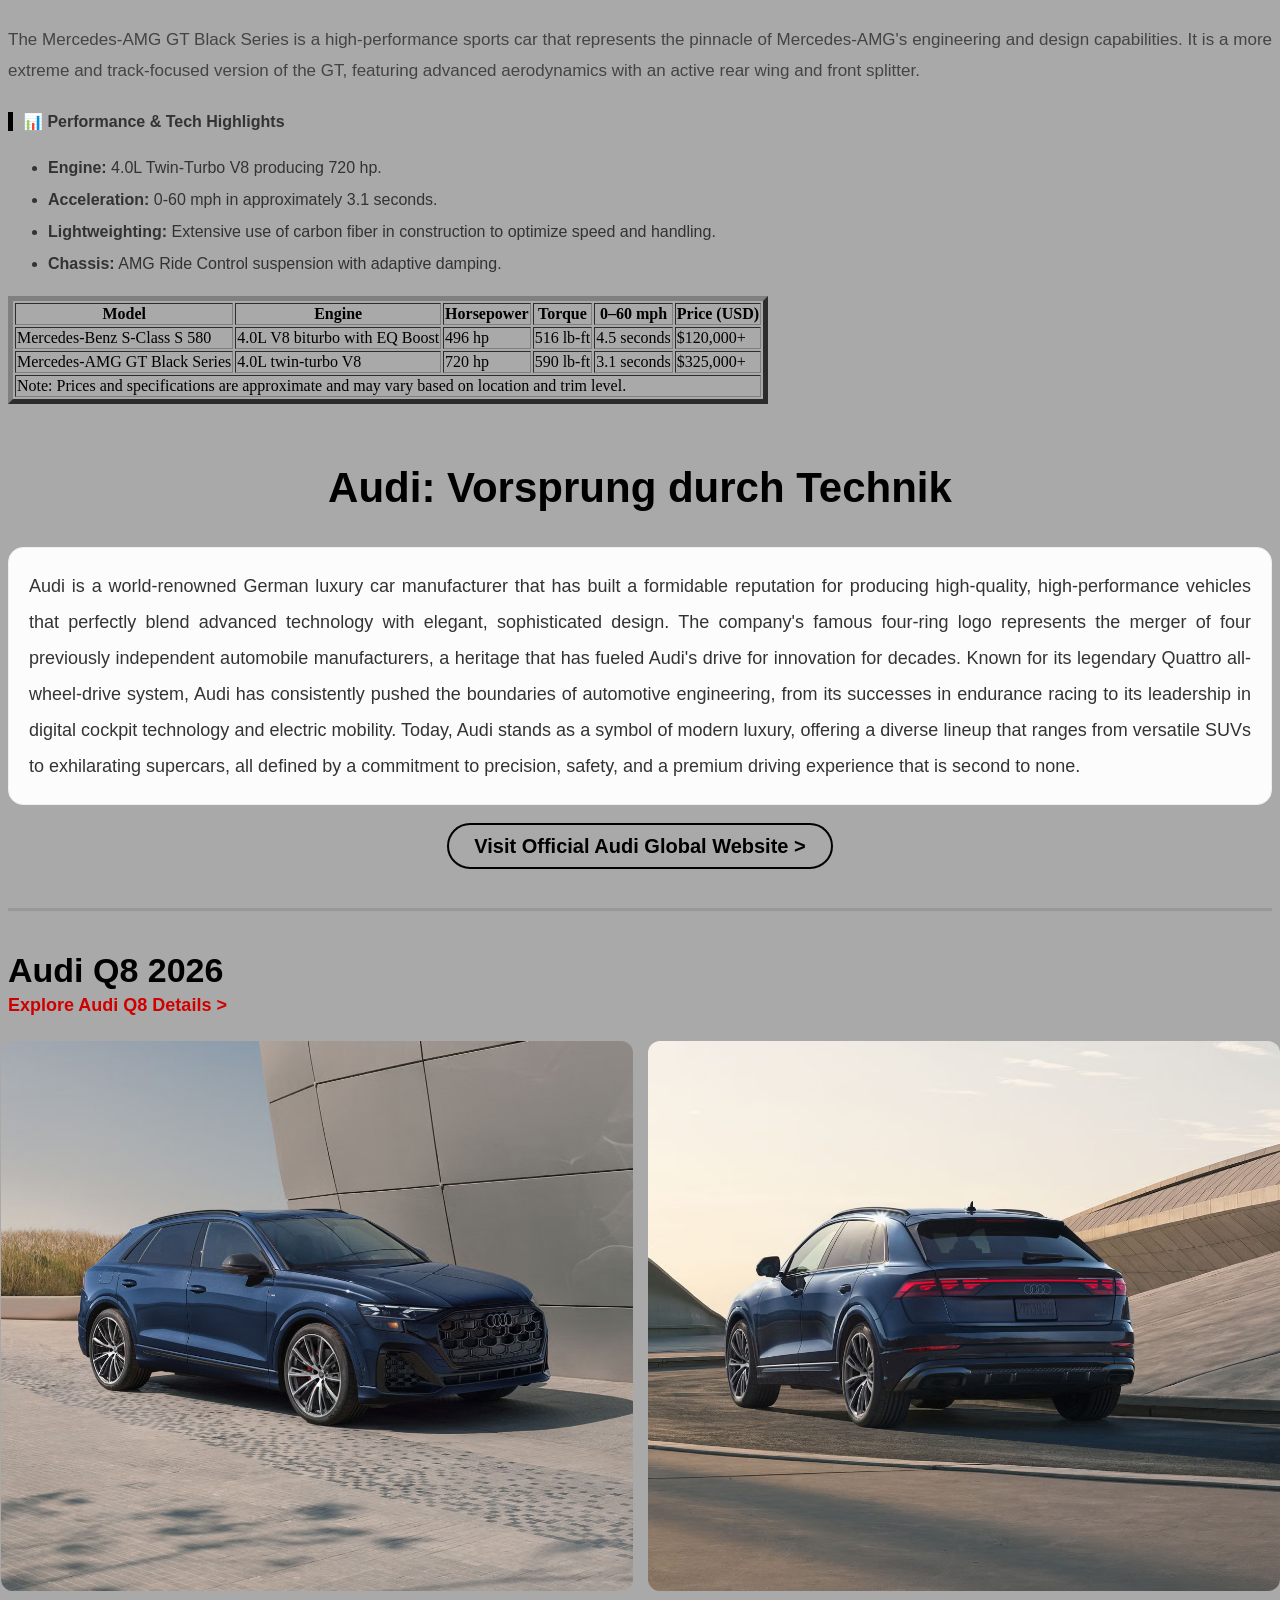
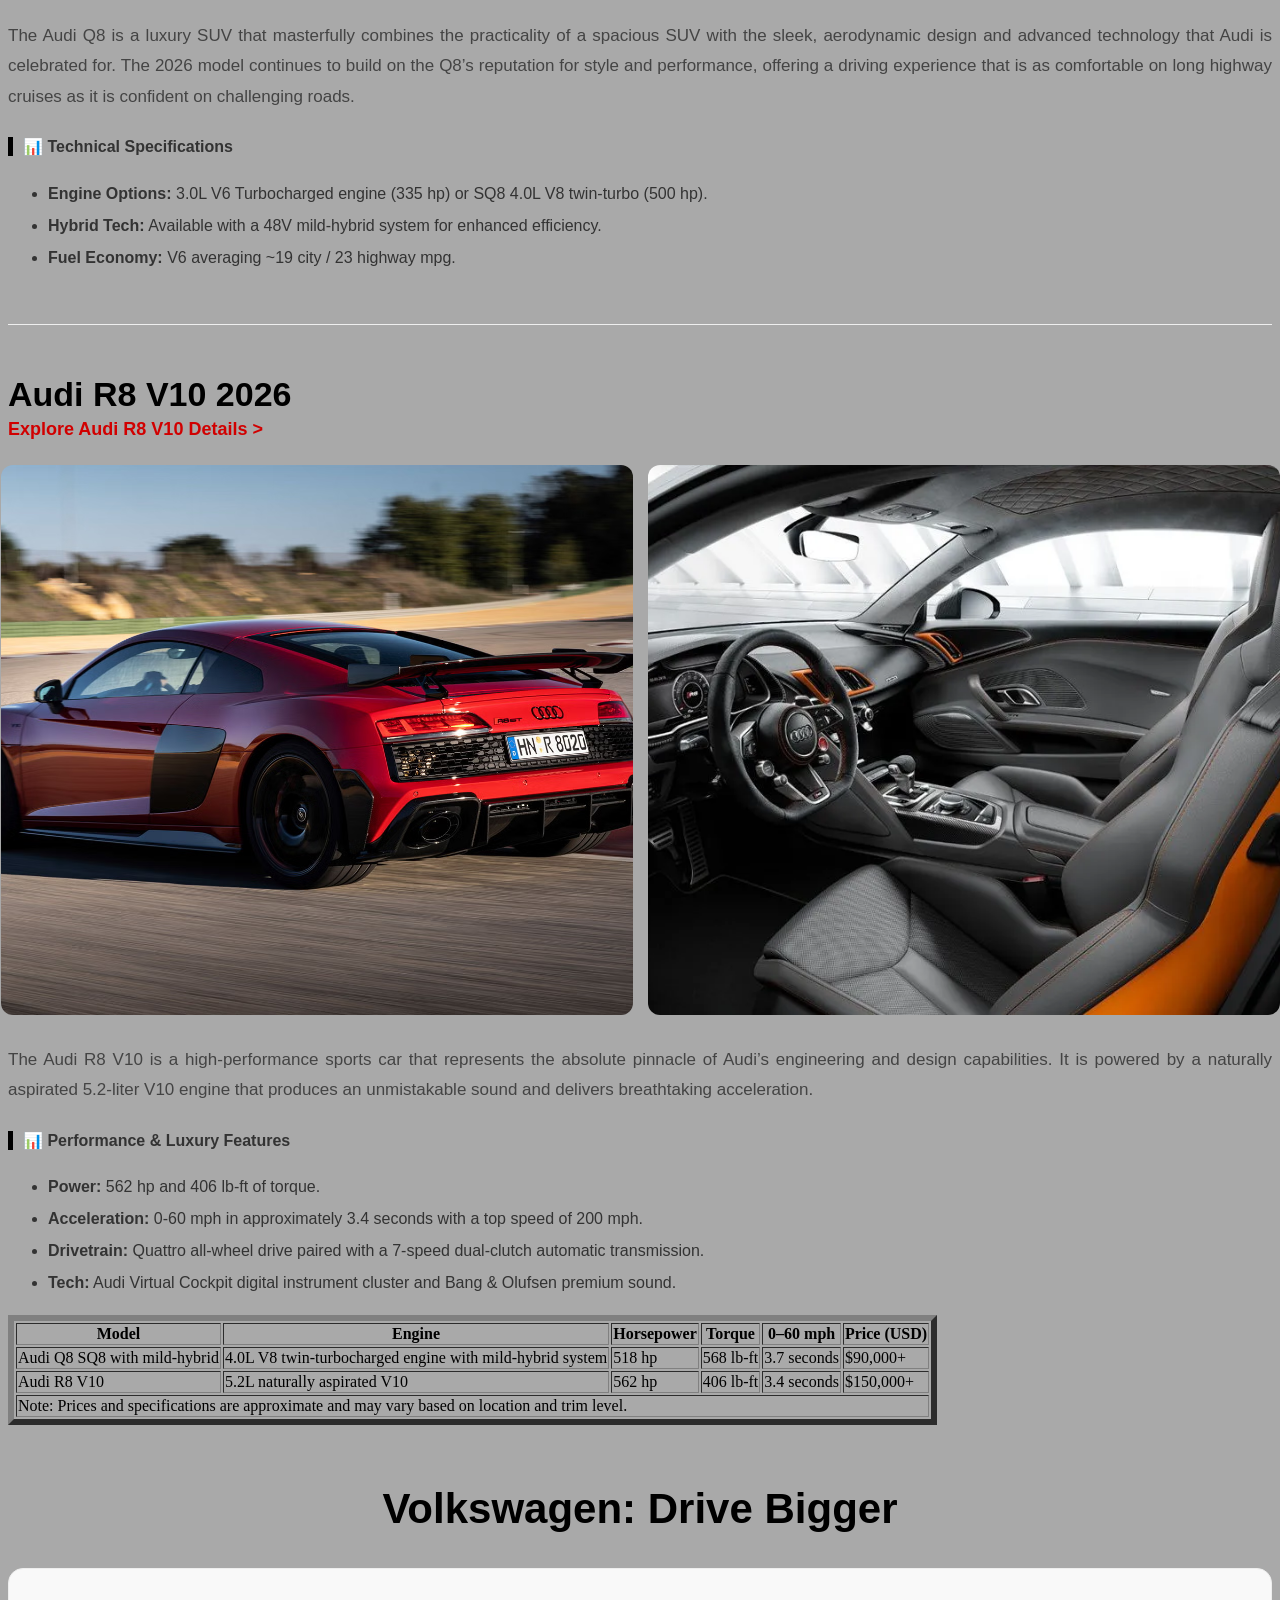
==== commit 205b3b62: "files upload" ====
--- a/index.html
+++ b/index.html
@@ -11,8 +11,8 @@
     <div class="logo"></div>
     <h2 class="h1">VeloDrive</h2>
 
-    <img class="qr1" src="car image/qrcode_330202557_97398f8bc624aa8a1c025417f91118de.png">
-    <img class="qr2" src="car image/whatsapp.png">
+    <img class="qr1" src="qrcode_330202557_97398f8bc624aa8a1c025417f91118de.png" alt="">
+    <img class="qr2" src="whatsapp.png" alt="">
 
     <style>
     </style>
@@ -65,9 +65,9 @@
     <a class="a3" href="https://www.toyota.com/camry/" target="_blank">Explore Toyota Camry Details &gt;</a>
 
     <div class="div2">
-        <img class="img1 gallery-img" src="car image/CAH_MY25_0027_V001.avif">
-
-        <img class="img2 gallery-img" src="car image/CAM_MY25_0029_V001.avif">
+        <img class="img1 gallery-img" src="car image/CAM_MY25_0029_V001.avif">
+
+        <img class="img2 gallery-img" src=" car image/CAH_MY25_0027_V001.avif">
     </div>
 
     <h2 class="h5">Technical Specifications</h2>
@@ -87,8 +87,8 @@
     </a>
 
     <div class="div3">
-        <img class="img3" src="D:\pro\car image\COH_MY26_0003_V001.avif">
-        <img class="img4" src="D:\pro\car image\COR_MY26_0002_V002.avif">
+        <img class="img3" src="car image/COH_MY26_0003_V001.avif">
+        <img class="img4" src="car image/COR_MY26_0002_V002.avif">
     </div>
 
     <h4 class="tech-specs-header">Technical Specifications</h4>
@@ -157,8 +157,8 @@
         Details</a>
 
     <div class="div4">
-        <img class="img5" src="D:\pro\car image\08-Honda-2026-Accord-Gallery-Exterior-Modal.avif">
-        <img class="img6" src="D:\pro\car image\3978-inset01-2026-honda-accord-touring-interior-dashboard.avif">
+        <img class="img5" src="car image/08-Honda-2026-Accord-Gallery-Exterior-Modal.avif">
+        <img class="img6" src="car image/3978-inset01-2026-honda-accord-touring-interior-dashboard.avif">
     </div>
     <h2 class="h9">📊Technical
         Specifications</h2>
@@ -175,8 +175,8 @@
             &gt;</a>
 
         <div class="div5">
-            <img class="img7" src="D:\pro\car image\2026-honda-civic-sedan-sport-rallye-red-front-three-quarter-13.jpg">
-            <img class="img8" src="D:\pro\car image\Honda-Civic-Si-Interior-2410.webp">
+            <img class="img7" src="car image/2026-honda-civic-sedan-sport-rallye-red-front-three-quarter-13.jpg">
+            <img class="img8" src="car image/Honda-Civic-Si-Interior-2410.webp">
         </div>
         <h4 class="h11"> 📊Technical Specifications</h4>
         <ul style="font-family: sans-serif; line-height: 2; color: #333; font-size: 16px;">
@@ -271,10 +271,9 @@
 
     <div class="div6">
         <img class="img9"
-            src="D:\pro\car image\2026-ford-mustang-shelby-gt500-everything-we-know-about-the-all-new-muscle-car-king_12.jpg"
+            src="car image/2026-ford-mustang-shelby-gt500-everything-we-know-about-the-all-new-muscle-car-king_12.jpg"
             alt="Mustang Exterior">
-        <img class="img10" src="D:\pro\car image\ford-mustang-gt-2026-20-interior-front-row-scaled.jpg"
-            alt="Mustang Interior">
+        <img class="img10" src="car image/ford-mustang-gt-2026-20-interior-front-row-scaled.jpg" alt="Mustang Interior">
     </div>
 
     <p class="p11">
@@ -307,8 +306,8 @@
     </a>
 
     <div class="div7">
-        <img class="img11" src="D:\pro\car image\26_FRD_F15_68101.avif" alt="F-150 Exterior">
-        <img class="img12" src="D:\pro\car image\2025-ford-f150-xlt-107-67e437ecf2b5d.avif" alt="F-150 Interior">
+        <img class="img11" src="car image/26_FRD_F15_68101.avif" alt="F-150 Exterior">
+        <img class="img12" src="car image/2025-ford-f150-xlt-107-67e437ecf2b5d.avif" alt="F-150 Interior">
 
     </div>
 
@@ -425,8 +424,8 @@
     </a>
 
     <div class="div8">
-        <img class="img13" src="D:\pro\car image\2025-bmw-m5-115-671a7a8e94c11.avif" alt="M5 Exterior">
-        <img class="img14" src="D:\pro\car image\2025-bmw-m5-120-671a7a9501711.avif" alt="M5 Interior">
+        <img class="img13" src="car image/2025-bmw-m5-115-671a7a8e94c11.avif" alt="M5 Exterior">
+        <img class="img14" src="car image/2025-bmw-m5-120-671a7a9501711.avif" alt="M5 Interior">
     </div>
 
     <p class="p14">
@@ -461,8 +460,8 @@
         Explore X6 M Competition Details &gt;
     </a>
     <div class="div9">
-        <img class="img15" src="D:\pro\car image\p90495559-1677001917.avif" alt="X6 M Front">
-        <img class="img16" src="D:\pro\car image\p90495563-1677001918.avif" alt="X6 M Rear">
+        <img class="img15" src="car image/p90495559-1677001917.avif" alt="X6 M Front">
+        <img class="img16" src="car image/p90495563-1677001918.avif" alt="X6 M Rear">
 
     </div>
 
@@ -559,8 +558,8 @@
         Explore Mercedes-Benz S-Class Details &gt;
     </a>
     <div class="div10">
-        <img class="img17" src="D:\pro\car image\1769735566693.avif" alt="S-Class Exterior">
-        <img class="img18" src="D:\pro\car image\1769704120273.avif" alt="S-Class Interior">
+        <img class="img17" src="car image/1769735566693.avif" alt="S-Class Exterior">
+        <img class="img18" src="car image/1769704120273.avif" alt="S-Class Interior">
     </div>
     <p class="p17">
         The Mercedes-Benz S-Class is the flagship luxury sedan of the lineup, renowned for its opulence,
@@ -588,8 +587,8 @@
         Explore Mercedes-AMG GT Details &gt;
     </a>
     <div class="div11">
-        <img class="img19" src="D:\pro\car image\houssem-douik-amg-2pporange-accent.jpg" alt="AMG GT Exterior">
-        <img class="a20" src="D:\pro\car image\299a3b11c71416f732a528395506ac98.webp" alt="AMG GT Interior">
+        <img class="img19" src="car image/houssem-douik-amg-2pporange-accent.jpg" alt="AMG GT Exterior">
+        <img class="a20" src="car image/299a3b11c71416f732a528395506ac98.webp" alt="AMG GT Interior">
     </div>
     <p class="p18">
         The Mercedes-AMG GT Black Series is a high-performance sports car that represents the pinnacle of
@@ -688,9 +687,9 @@
         Explore Audi Q8 Details &gt;
     </a>
     <div class="div12">
-        <img class="img21" src="D:\pro\car image\1920x1080_D1_MY26---Q8---Exterior---Front-Profile---Parked---5499.avif"
+        <img class="img21" src="car image/1920x1080_D1_MY26---Q8---Exterior---Front-Profile---Parked---5499.avif"
             alt="Audi Q8 Exterior">
-        <img class="img22" src="D:\pro\car image\1920x1080_D2_MY26---Q8---Exterior---Rear-Profile---Parked---5527.avif"
+        <img class="img22" src="car image/1920x1080_D2_MY26---Q8---Exterior---Rear-Profile---Parked---5527.avif"
             alt="Audi Q8 Interior">
     </div>
     <p class="p20">
@@ -725,8 +724,8 @@
         Explore Audi R8 V10 Details &gt;
     </a>
     <div class="div13">
-        <img class="img23" src="D:\pro\car image\1920x1080_RS_performance_days110.avif" alt="Audi R8 Exterior">
-        <img class="img24" src="D:\pro\car image\audi-r8-front-seats-169594.webp" alt="Audi R8 Interior">
+        <img class="img23" src="car image/1920x1080_RS_performance_days110.avif" alt="Audi R8 Exterior">
+        <img class="img24" src="car image/audi-r8-front-seats-169594.webp" alt="Audi R8 Interior">
     </div>
     <p class="p21">
         The Audi R8 V10 is a high-performance sports car that represents the absolute pinnacle of Audi’s
@@ -829,9 +828,8 @@
     </a>
 
     <div class="div14">
-        <img class="img25" src="D:\pro\car image\VW_NGW6_Showroom_MY26GolfGTI_parkedFrontShot.webp"
-            alt="Golf GTI Exterior">
-        <img class="img26" src="D:\pro\car image\2026-vw-golf-gti-front-dash.avif" alt="Golf GTI Interior">
+        <img class="img25" src="car image/VW_NGW6_Showroom_MY26GolfGTI_golfR_tile.webp" alt="Golf GTI Exterior">
+        <img class="img26" src="car image/2026-vw-golf-gti-front-dash.avif" alt="Golf GTI Interior">
     </div>
 
     <h4 style="color: #333; font-family: sans-serif; border-left: 5px solid #000000; padding-left: 10px;">📊
@@ -881,10 +879,9 @@
     </a>
 
     <div class="div15">
-        <img class="img27"
-            src="D:\pro\car image\2026-volkswagen-tiguan-sel-r-line-turbo-avocado-pr-101-67fe9bc5f0f89.avif"
+        <img class="img27" src="car image/2026-volkswagen-tiguan-sel-r-line-turbo-avocado-pr-101-67fe9bc5f0f89.avif"
             alt="Tiguan Exterior">
-        <img class="img28" src="D:\pro\car image\2026_VW_Tiguan_Turbo_-9_1600.avif" alt="Tiguan Interior">
+        <img class="img28" src="car image/2026_VW_Tiguan_Turbo_-9_1600.avif" alt="Tiguan Interior">
     </div>
 
     <h4 style="color: #333; font-family: sans-serif; border-left: 5px solid #000000; padding-left: 10px;">📊
@@ -955,8 +952,8 @@
     <h2 class="h27">Hyundai Elantra 2026</h2>
     <a class="a22" href="https://www.hyundaiusa.com/us/en/vehicles/elantra" target="_blank">Elantra 2026</a>
     <div class="div16">
-        <img class="img29" src="D:\pro\car image\elantra-highlights-gallery-front-06-pc.avif">
-        <img class="img30" src="D:\pro\car image\elantra-highlights-gallery-dashboard-19-pc.avif">
+        <img class="img29" src="car image/elantra-highlights-gallery-front-06-pc.avif">
+        <img class="img30" src="car image/elantra-highlights-gallery-dashboard-19-pc.avif">
     </div>
 
 </body>
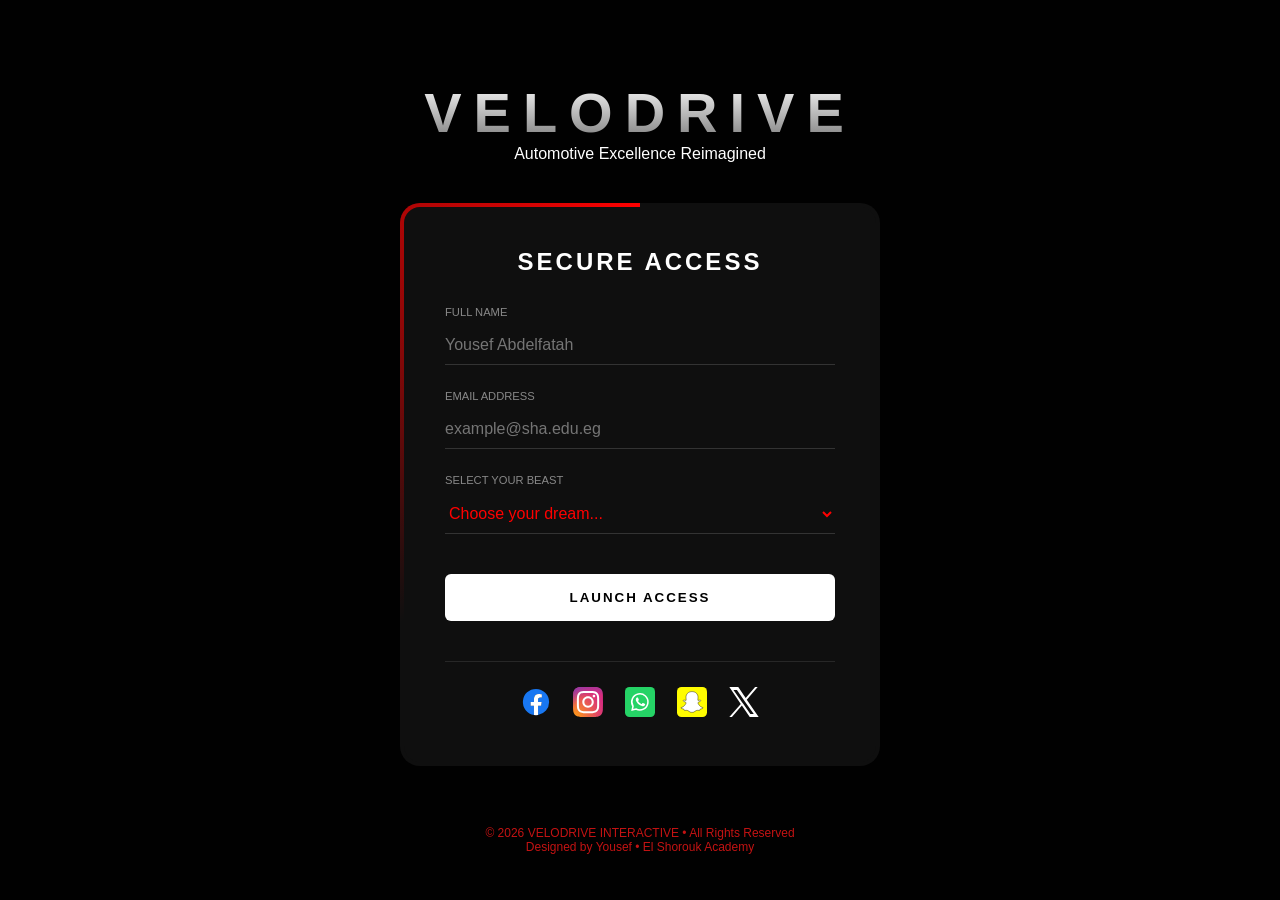
==== commit 8e1facf0: "files upload" ====
--- a/index.html
+++ b/index.html
@@ -1,959 +1,137 @@
 <!DOCTYPE html>
-<html>
+<html lang="en">
 
 <head>
     <meta charset="UTF-8">
-    <title>DriveHub</title>
-    <link rel="stylesheet" href="car/car.css">
+    <meta name="viewport" content="width=device-width, initial-scale=1.0">
+    <title>VeloDrive | Official Access</title>
+    <link rel="stylesheet" href="log/log.css">
 </head>
 
 <body>
-    <div class="logo"></div>
-    <h2 class="h1">VeloDrive</h2>
 
-    <img class="qr1" src="qrcode_330202557_97398f8bc624aa8a1c025417f91118de.png" alt="">
-    <img class="qr2" src="whatsapp.png" alt="">
+    <div class="container">
+        <header class="main-header">
+            <h1 class="logo">VELODRIVE</h1>
+            <p>Automotive Excellence Reimagined</p>
+        </header>
 
-    <style>
-    </style>
+        <section class="auth-section">
+            <div class="premium-card">
+                <div class="card-content">
+                    <h2>SECURE ACCESS</h2>
+                    <form action="index-2.html" class="luxury-form">
+                        <div class="input-field">
+                            <label>Full Name</label>
+                            <input type="text" placeholder="Yousef Abdelfatah" required>
+                            <span class="line"></span>
+                        </div>
 
-    <h2 class="h2">Car Brands </h2>
+                        <div class="input-field">
+                            <label>Email Address</label>
+                            <input type="email" placeholder="example@sha.edu.eg" required>
+                            <span class="line"></span>
+                        </div>
 
-    <ul class="brands">
-        <li class="brands-li"><a href="#toyota-section">Toyota</a></li>
-        <li class="brands-li"><a href="#honda-section">Honda</a></li>
-        <li class="brands-li"><a href="#ford-section">Ford</a></li>
-        <li class="brands-li"><a href="#bmw-section">BMW</a></li>
-        <li class="brands-li"><a href="#mercedes-section">Mercedes-Benz</a></li>
-        <li class="brands-li"><a href="#audi-section">Audi</a></li>
-        <li class="brands-li"><a href="#volkswagen-section">Volkswagen </a></li>
-        <li class="brands-li"><a href="#hyundai-section">Hyundai</a></li>
-        <li class="brands-li"><a href="#nissan-section">Nissan</a></li>
-        <li class="brands-li"><a href="#chevrolet-section">Chevrolet</a></li>
-    </ul>
-    <div id="toyota-section"> </div>
+                        <div class="input-field">
+                            <label>Select Your Beast</label>
+                            <select required>
+                                <option value="" disabled selected hidden>Choose your dream...</option>
+                                <option>BMW M5 Competition</option>
+                                <option>Mercedes AMG GT Black Series</option>
+                                <option>Audi R8 V10 2025</option>
+                                <option>Porsche 911 GT3 RS</option>
+                                <option>Toyota Camry 2026</option>
+                            </select>
+                            <span class="line"></span>
+                        </div>
 
-    <h2 class="h3">Toyota:Let's Go Places</h2>
-    <p class="p8">Toyota stands as the undisputed global champion of automotive reliability and long-term
-        value.
-        For
-        decades,
-        the
-        company has defined the industry through its legendary production systems and a relentless focus on
-        "Kaizen"—continuous improvement. As a pioneer in mass-market electrification with the Prius, Toyota
-        continues to
-        lead with a diverse range of hybrid, plug-in, and hydrogen-powered vehicles. The brand's commitment
-        to
-        safety
-        and quality has made models like the Camry and Corolla the most trusted names on the road worldwide.
-        From
-        rugged
-        off-road SUVs to incredibly efficient sedans, Toyota vehicles are engineered to withstand the test
-        of
-        time
-        while
-        providing a safe and comfortable journey for every passenger.</p>
-    <div class="div1"><a class="a1" href="https://www.toyota.com/" target="_blank">
-            Visit Toyota Global
-        </a>
+                        <button type="submit" class="launch-btn">LAUNCH ACCESS</button>
+                    </form>
 
-    </div>
+                    <div class="social-wrapper">
+                        <div class="social-icons">
+                            <a href="https://www.facebook.com/yousef.abelftah" target="_blank" class="icon-link">
 
+                                <?xml version="1.0" encoding="utf-8"?><!-- Uploaded to: SVG Repo, www.svgrepo.com, Generator: SVG Repo Mixer Tools -->
+                                <svg width="800px" height="800px" viewBox="0 0 16 16" xmlns="http://www.w3.org/2000/svg"
+                                    fill="none">
+                                    <path fill="#1877F2"
+                                        d="M15 8a7 7 0 00-7-7 7 7 0 00-1.094 13.915v-4.892H5.13V8h1.777V6.458c0-1.754 1.045-2.724 2.644-2.724.766 0 1.567.137 1.567.137v1.723h-.883c-.87 0-1.14.54-1.14 1.093V8h1.941l-.31 2.023H9.094v4.892A7.001 7.001 0 0015 8z" />
+                                    <path fill="#ffffff"
+                                        d="M10.725 10.023L11.035 8H9.094V6.687c0-.553.27-1.093 1.14-1.093h.883V3.87s-.801-.137-1.567-.137c-1.6 0-2.644.97-2.644 2.724V8H5.13v2.023h1.777v4.892a7.037 7.037 0 002.188 0v-4.892h1.63z" />
+                                </svg>
+                            </a>
+                            <a href="https://www.instagram.com/youssef_abdelfattah._/?hl=en" target="_blank"
+                                class="icon-link">
 
-    <h2 class="h4">Toyota Camry 2025</h2>
+                                <?xml version="1.0" encoding="utf-8"?><!-- Uploaded to: SVG Repo, www.svgrepo.com, Generator: SVG Repo Mixer Tools -->
+                                <svg width="800px" height="800px" viewBox="0 0 3364.7 3364.7"
+                                    xmlns="http://www.w3.org/2000/svg">
+                                    <defs>
+                                        <radialGradient id="0" cx="217.76" cy="3290.99" r="4271.92"
+                                            gradientUnits="userSpaceOnUse">
+                                            <stop offset=".09" stop-color="#fa8f21" />
+                                            <stop offset=".78" stop-color="#d82d7e" />
+                                        </radialGradient>
+                                        <radialGradient id="1" cx="2330.61" cy="3182.95" r="3759.33"
+                                            gradientUnits="userSpaceOnUse">
+                                            <stop offset=".64" stop-color="#8c3aaa" stop-opacity="0" />
+                                            <stop offset="1" stop-color="#8c3aaa" />
+                                        </radialGradient>
+                                    </defs>
+                                    <path
+                                        d="M853.2,3352.8c-200.1-9.1-308.8-42.4-381.1-70.6-95.8-37.3-164.1-81.7-236-153.5S119.7,2988.6,82.6,2892.8c-28.2-72.3-61.5-181-70.6-381.1C2,2295.4,0,2230.5,0,1682.5s2.2-612.8,11.9-829.3C21,653.1,54.5,544.6,82.5,472.1,119.8,376.3,164.3,308,236,236c71.8-71.8,140.1-116.4,236-153.5C544.3,54.3,653,21,853.1,11.9,1069.5,2,1134.5,0,1682.3,0c548,0,612.8,2.2,829.3,11.9,200.1,9.1,308.6,42.6,381.1,70.6,95.8,37.1,164.1,81.7,236,153.5s116.2,140.2,153.5,236c28.2,72.3,61.5,181,70.6,381.1,9.9,216.5,11.9,281.3,11.9,829.3,0,547.8-2,612.8-11.9,829.3-9.1,200.1-42.6,308.8-70.6,381.1-37.3,95.8-81.7,164.1-153.5,235.9s-140.2,116.2-236,153.5c-72.3,28.2-181,61.5-381.1,70.6-216.3,9.9-281.3,11.9-829.3,11.9-547.8,0-612.8-1.9-829.1-11.9"
+                                        fill="url(#0)" />
+                                    <path
+                                        d="M853.2,3352.8c-200.1-9.1-308.8-42.4-381.1-70.6-95.8-37.3-164.1-81.7-236-153.5S119.7,2988.6,82.6,2892.8c-28.2-72.3-61.5-181-70.6-381.1C2,2295.4,0,2230.5,0,1682.5s2.2-612.8,11.9-829.3C21,653.1,54.5,544.6,82.5,472.1,119.8,376.3,164.3,308,236,236c71.8-71.8,140.1-116.4,236-153.5C544.3,54.3,653,21,853.1,11.9,1069.5,2,1134.5,0,1682.3,0c548,0,612.8,2.2,829.3,11.9,200.1,9.1,308.6,42.6,381.1,70.6,95.8,37.1,164.1,81.7,236,153.5s116.2,140.2,153.5,236c28.2,72.3,61.5,181,70.6,381.1,9.9,216.5,11.9,281.3,11.9,829.3,0,547.8-2,612.8-11.9,829.3-9.1,200.1-42.6,308.8-70.6,381.1-37.3,95.8-81.7,164.1-153.5,235.9s-140.2,116.2-236,153.5c-72.3,28.2-181,61.5-381.1,70.6-216.3,9.9-281.3,11.9-829.3,11.9-547.8,0-612.8-1.9-829.1-11.9"
+                                        fill="url(#1)" />
+                                    <path
+                                        d="M1269.25,1689.52c0-230.11,186.49-416.7,416.6-416.7s416.7,186.59,416.7,416.7-186.59,416.7-416.7,416.7-416.6-186.59-416.6-416.7m-225.26,0c0,354.5,287.36,641.86,641.86,641.86s641.86-287.36,641.86-641.86-287.36-641.86-641.86-641.86S1044,1335,1044,1689.52m1159.13-667.31a150,150,0,1,0,150.06-149.94h-0.06a150.07,150.07,0,0,0-150,149.94M1180.85,2707c-121.87-5.55-188.11-25.85-232.13-43-58.36-22.72-100-49.78-143.78-93.5s-70.88-85.32-93.5-143.68c-17.16-44-37.46-110.26-43-232.13-6.06-131.76-7.27-171.34-7.27-505.15s1.31-373.28,7.27-505.15c5.55-121.87,26-188,43-232.13,22.72-58.36,49.78-100,93.5-143.78s85.32-70.88,143.78-93.5c44-17.16,110.26-37.46,232.13-43,131.76-6.06,171.34-7.27,505-7.27S2059.13,666,2191,672c121.87,5.55,188,26,232.13,43,58.36,22.62,100,49.78,143.78,93.5s70.78,85.42,93.5,143.78c17.16,44,37.46,110.26,43,232.13,6.06,131.87,7.27,171.34,7.27,505.15s-1.21,373.28-7.27,505.15c-5.55,121.87-25.95,188.11-43,232.13-22.72,58.36-49.78,100-93.5,143.68s-85.42,70.78-143.78,93.5c-44,17.16-110.26,37.46-232.13,43-131.76,6.06-171.34,7.27-505.15,7.27s-373.28-1.21-505-7.27M1170.5,447.09c-133.07,6.06-224,27.16-303.41,58.06-82.19,31.91-151.86,74.72-221.43,144.18S533.39,788.47,501.48,870.76c-30.9,79.46-52,170.34-58.06,303.41-6.16,133.28-7.57,175.89-7.57,515.35s1.41,382.07,7.57,515.35c6.06,133.08,27.16,223.95,58.06,303.41,31.91,82.19,74.62,152,144.18,221.43s139.14,112.18,221.43,144.18c79.56,30.9,170.34,52,303.41,58.06,133.35,6.06,175.89,7.57,515.35,7.57s382.07-1.41,515.35-7.57c133.08-6.06,223.95-27.16,303.41-58.06,82.19-32,151.86-74.72,221.43-144.18s112.18-139.24,144.18-221.43c30.9-79.46,52.1-170.34,58.06-303.41,6.06-133.38,7.47-175.89,7.47-515.35s-1.41-382.07-7.47-515.35c-6.06-133.08-27.16-224-58.06-303.41-32-82.19-74.72-151.86-144.18-221.43S2586.8,537.06,2504.71,505.15c-79.56-30.9-170.44-52.1-303.41-58.06C2068,441,2025.41,439.52,1686,439.52s-382.1,1.41-515.45,7.57"
+                                        fill="#ffffff" />
+                                </svg>
+                            </a>
+                            <a href="https://wa.me/201557253420" target="_blank" class="icon-link">
 
-    <a class="a3" href="https://www.toyota.com/camry/" target="_blank">Explore Toyota Camry Details &gt;</a>
+                                <?xml version="1.0" encoding="utf-8"?><!-- Uploaded to: SVG Repo, www.svgrepo.com, Generator: SVG Repo Mixer Tools -->
+                                <svg xmlns="http://www.w3.org/2000/svg" aria-label="WhatsApp" role="img"
+                                    viewBox="0 0 512 512">
+                                    <rect width="512" height="512" rx="15%" fill="#25d366" />
+                                    <path fill="#25d366" stroke="#ffffff" stroke-width="26"
+                                        d="M123 393l14-65a138 138 0 1150 47z" />
+                                    <path fill="#ffffff"
+                                        d="M308 273c-3-2-6-3-9 1l-12 16c-3 2-5 3-9 1-15-8-36-17-54-47-1-4 1-6 3-8l9-14c2-2 1-4 0-6l-12-29c-3-8-6-7-9-7h-8c-2 0-6 1-10 5-22 22-13 53 3 73 3 4 23 40 66 59 32 14 39 12 48 10 11-1 22-10 27-19 1-3 6-16 2-18" />
+                                </svg>
+                            </a>
+                            <a href="Https://www.snapchat.com/add/jr_abdelfatah" target="_blank" class="icon-link">
 
-    <div class="div2">
-        <img class="img1 gallery-img" src="car image/CAM_MY25_0029_V001.avif">
+                                <?xml version="1.0" encoding="utf-8"?><!-- Uploaded to: SVG Repo, www.svgrepo.com, Generator: SVG Repo Mixer Tools -->
+                                <svg xmlns="http://www.w3.org/2000/svg" aria-label="Snapchat" role="img"
+                                    viewBox="0 0 512 512">
+                                    <rect width="512" height="512" rx="15%" fill="#fffc00" />
+                                    <path fill="#ffffff" stroke="#000000" stroke-width="7"
+                                        d="M203 414c-18-13-32-20-66-14-5 1-14 4-15-5-2-7-2-18-7-19-31-4-42-10-47-16-2-2-3-7 1-8 53-10 78-61 83-71 6-15-4-24-23-30-9-3-24-7-24-17 0-5 5-8 10-10 4-1 8-2 12 0 12 5 23 7 29 2 0-27-7-61 4-89 13-31 45-59 96-59s83 28 96 59c11 28 4 62 4 89 6 5 17 3 29-2 4-2 8-1 12 0 5 2 10 5 10 10 0 10-15 14-24 17-19 6-29 15-23 30 5 10 30 61 83 71 4 1 3 6 1 8-5 6-16 12-47 16-5 1-5 12-7 19-1 9-10 6-15 5-34-6-48 1-66 14a82 82 0 0 1-53 20c-21 1-38-8-53-20z" />
+                                </svg>
+                            </a>
+                            <a href="https://x.com/YousefAbde95236" target="_blank" class="icon-link">
 
-        <img class="img2 gallery-img" src=" car image/CAH_MY25_0027_V001.avif">
-    </div>
+                                <svg xmlns="http://www.w3.org/2000/svg" viewBox="0 0 1200 1227" width="200"
+                                    height="200">
+                                    <path fill="white"
+                                        d="M714 519L1160 0H1054L669 452L365 0H0L468 700L0 1227H106L513 757L835 1227H1200L714 519ZM568 687L520 620L170 120H310L580 515L628 582L1000 1100H860L568 687Z" />
+                                </svg>
 
-    <h2 class="h5">Technical Specifications</h2>
+                            </a>
+                        </div>
+                    </div>
+                </div>
+            </div>
+        </section>
 
-    <ul class="car-details-list">
-        <li><strong>Engine:</strong> 5th Gen Hybrid System (Standard).</li>
-        <li><strong>Efficiency:</strong> Capable of achieving up to 51 MPG combined.</li>
-        <li><strong>Safety:</strong> Equipped with Toyota Safety Sense 3.0.</li>
-    </ul>
-
-    <hr class="section-divider">
-
-    <h2 class="h6">Toyota Corolla 2025</h2>
-
-    <a class="crolla " href="https://www.toyota.com/corolla/" target="_blank" class="explore-link">
-        Explore Toyota Corolla Details &gt;
-    </a>
-
-    <div class="div3">
-        <img class="img3" src="car image/COH_MY26_0003_V001.avif">
-        <img class="img4" src="car image/COR_MY26_0002_V002.avif">
-    </div>
-
-    <h4 class="tech-specs-header">Technical Specifications</h4>
-
-    <ul class="car-details-list">
-        <li><strong>Reliability:</strong> Backed by Toyota's legendary durability.</li>
-        <li><strong>Multimedia:</strong> 8-inch Toyota Audio Multimedia touchscreen.</li>
-    </ul>
-    <table border="1">
-        <tr>
-            <th>Model</th>
-            <th>Engine</th>
-            <th>Horsepower</th>
-            <th>Fuel Economy (L/100km)</th>
-            <th>Price (USD)</th>
-        </tr>
-        <tr>
-            <td>Toyota Camry 2025</td>
-            <td>2.5L 4-Cylinder or 3.5L V6</td>
-            <td>204 – 298 hp</td>
-            <td>5.2 – 6.5</td>
-            <td>$25,000 – $35,000+</td>
-        </tr>
-        <tr>
-            <td>Toyota Corolla 2025 Facelift</td>
-            <td>1.8L 4-Cylinder or 2.0L 4-Cylinder</td>
-            <td>139 – 169 hp</td>
-            <td>4.5 – 5.8</td>
-            <td>$20,000 – $28,000+</td>
-        </tr>
-        <tfoot>
-            <tr>
-                <td colspan="5">Note: Prices and specifications are approximate and may vary based on
-                    location
-                    and
-                    trim
-                    level.</td>
-            </tr>
-        </tfoot>
-    </table>
-    <div id="honda-section"> </div>
-    <h2 class="h7">Honda: The Power of Dreams</h2>
-    <p class="p9">Honda Motor Co. has built a global reputation for creating some of the most reliable,
-        fuel-efficient, and
-        well-engineered vehicles in automotive history. Founded by Soichiro Honda, the company is driven by
-        a
-        unique
-        spirit of innovation and a commitment to personal mobility. Honda has consistently led the market in
-        developing
-        advanced engine technologies, from the revolutionary VTEC systems to their modern, high-output
-        hybrid
-        powertrains. The brand is synonymous with longevity and practical luxury, offering a diverse lineup
-        that
-        caters
-        to everyone from daily commuters to performance enthusiasts. Whether it is the iconic Civic or the
-        sophisticated
-        Accord, every Honda is designed with a "man maximum, machine minimum" philosophy, ensuring that
-        technology
-        serves the human experience first.</p>
-    <div style="text-align: center; margin-bottom: 50px;">
-        <a class="a2" href="https://www.honda.com/" target="_blank">Honda Global Website</a>
-    </div>
-    <h2 class="h8">Honda Accord 2026 </h2>
-
-    <a class="a4" href="https://automobiles.honda.com/accord-sedan" target="_blank">Explore Honda Accord
-        Details</a>
-
-    <div class="div4">
-        <img class="img5" src="car image/08-Honda-2026-Accord-Gallery-Exterior-Modal.avif">
-        <img class="img6" src="car image/3978-inset01-2026-honda-accord-touring-interior-dashboard.avif">
-    </div>
-    <h2 class="h9">📊Technical
-        Specifications</h2>
-    <ul style="font-family: sans-serif; line-height: 2; color: #333; font-size: 16px;">
-        <li><strong>Engine:</strong> 2.0L 4-Cylinder with Hybrid system.</li>
-        <li><strong>Power:</strong> Delivering 204 total system horsepower.</li>
-        <li><strong>Tech:</strong> 12.3-inch display with Google built-in.</li>
-    </ul>
-    <ul style="font-family: sans-serif; line-height: 2; color: #333; font-size: 16px;">
-        <hr style="border: 0; height: 1px; background: #eee; margin: 50px 0;">
-        <h2 class="h10"> Honda Civic 2025</h2>
-        <a class="a5" href="https://automobiles.honda.com/civic-sedan" target="_blank">Explore Honda Civic
-            Details
-            &gt;</a>
-
-        <div class="div5">
-            <img class="img7" src="car image/2026-honda-civic-sedan-sport-rallye-red-front-three-quarter-13.jpg">
-            <img class="img8" src="car image/Honda-Civic-Si-Interior-2410.webp">
-        </div>
-        <h4 class="h11"> 📊Technical Specifications</h4>
-        <ul style="font-family: sans-serif; line-height: 2; color: #333; font-size: 16px;">
-            <li><strong>Hybrid Output:</strong> Producing 200 hp and 232 lb-ft of torque.</li>
-            <li><strong>Safety:</strong> Standard Honda Sensing® suite on all trims.</li>
-        </ul>
-    </ul>
-    </ul>
-    <table border="2">
-        <tr>
-            <th>Model</th>
-            <th>Engine</th>
-            <th>Horsepower</th>
-            <th>Fuel Economy (mpg)</th>
-            <th>Price (USD)</th>
-        </tr>
-        <tr>
-            <td>Honda Civic LX</td>
-            <td>2.0-L 4-cylinder</td>
-            <td>150 hp</td>
-            <td>30 city / 38 highway</td>
-            <td>$25,745</td>
-        </tr>
-        <tr>
-            <td>Honda Civic Sport Hybrid</td>
-            <td>2.0-L engine + two electric motors</td>
-            <td>200 hp combined</td>
-            <td>50 city / 45 highway</td>
-            <td>$30,745</td>
-        </tr>
-        <tr>
-            <td>Honda Civic Si</td>
-            <td>1.5-L turbocharged engine</td>
-            <td>200 hp / 192 lb-ft torque</td>
-            <td>28 city / 38 highway</td>
-            <td>$28,745</td>
-        </tr>
-        <tr>
-            <td>Honda Civic Type R</td>
-            <td>2.0-L turbocharged engine</td>
-            <td>315 hp</td>
-            <td>22 city / 28 highway</td>
-            <td>$44,745</td>
-        </tr>
-        <tfoot>
-            <tr>
-                <td colspan="5">Note: Prices and specifications are approximate and may vary based on
-                    location
-                    and
-                    trim
-                    level.</td>
-            </tr>
-        </tfoot>
-    </table>
-    <div id="ford-section"> </div>
-    <h2 class="h12"> Ford: Go Further</h2>
-    <p class="p10">Ford Motor Company is more than just an automaker; it is the pioneer that put the world
-        on
-        wheels. Founded
-        by
-        Henry Ford in 1903, the company revolutionized the industrial world with the introduction of the
-        assembly
-        line,
-        making automobile ownership accessible to the masses for the first time. For over a century, Ford
-        has
-        remained
-        at the forefront of innovation, creating cultural icons like the Mustang and engineering the world's
-        best-selling trucks with the F-Series. Today, Ford is "Going Further" by embracing a future of
-        smart,
-        electric,
-        and connected vehicles while staying true to its heritage of toughness and performance. Whether it
-        is
-        dominating
-        the racetrack or providing the ultimate work tool for the job site, Ford continues to build vehicles
-        that
-        people
-        rely on, embodying the spirit of American ingenuity and relentless progress.</p>
-    </p>
-
-    <div class="link.ford">
-        <a class="a6" href="https://www.ford.com" target="_blank">
-            Visit Official Ford Global Website &gt; </a>
-    </div>
-
-    <hr style="border: 0; height: 3px; background: #003478; margin: 40px 0; opacity: 0.1;">
-
-    <h2 class="h13">Ford Mustang 2025</h2>
-
-    <a class="a7" href="https://www.ford.com/performance/mustang/" target="_blank">
-        Explore Ford Mustang Details &gt;
-    </a>
-
-    <div class="div6">
-        <img class="img9"
-            src="car image/2026-ford-mustang-shelby-gt500-everything-we-know-about-the-all-new-muscle-car-king_12.jpg"
-            alt="Mustang Exterior">
-        <img class="img10" src="car image/ford-mustang-gt-2026-20-interior-front-row-scaled.jpg" alt="Mustang Interior">
-    </div>
-
-    <p class="p11">
-        The 2025 Ford Mustang continues to be the world's best-selling sports car, offering a blend of
-        classic
-        muscle
-        and futuristic tech. With a digital cockpit inspired by fighter jets and the raw power of the Coyote
-        V8
-        engine,
-        it delivers a driving experience that is unmatched in its class.
-    </p>
-
-    <h4 style="color: #333; font-family: sans-serif; border-left: 5px solid #003478; padding-left: 10px;">📊
-        Technical
-        Specifications</h4>
-    <ul style="font-family: sans-serif; line-height: 2; color: #333; font-size: 16px;">
-        <li><strong>Engine Options:</strong> 2.3L EcoBoost (315 hp) or 5.0L Coyote V8 (480 hp).</li>
-        <li><strong>Technology:</strong> Dual-display setup with 13.2-inch SYNC 4 touchscreen.</li>
-        <li><strong>Safety:</strong> Ford Co-Pilot360 including Adaptive Cruise Control.</li>
-    </ul>
-
-    <hr style="border: 0; height: 1px; background: #eee; margin: 50px 0;">
-
-    <h3 style="font-size: 34px; color: #003478; margin-bottom: 5px; font-family: sans-serif; font-weight: 900;">
-        Ford
-        F-150 2025</h3>
-
-    <a class="a8" href="https://www.ford.com/trucks/f150/" target="_blank">
-        Explore Ford F-150 Details &gt;
-    </a>
-
-    <div class="div7">
-        <img class="img11" src="car image/26_FRD_F15_68101.avif" alt="F-150 Exterior">
-        <img class="img12" src="car image/2025-ford-f150-xlt-107-67e437ecf2b5d.avif" alt="F-150 Interior">
-
-    </div>
-
-    <p class="p12">
-        The Ford F-150 is the ultimate tool for work and play, setting the standard for pickup trucks with
-        its
-        incredible towing capacity and innovative Pro Power Onboard generator. It offers a sophisticated
-        cabin
-        that
-        rivals luxury sedans, making it the perfect vehicle for any lifestyle.
-    </p>
-
-    <h4 style="color: #333; font-family: sans-serif; border-left: 5px solid #003478; padding-left: 10px;">📊
-        Technical
-        Specifications</h4>
-    <ul style="font-family: sans-serif; line-height: 2; color: #333; font-size: 16px;">
-        <li><strong>Powertrain:</strong> 3.5L PowerBoost Hybrid or 5.0L V8 options.</li>
-        <li><strong>Innovation:</strong> Pro Access Tailgate and BlueCruise hands-free driving.</li>
-        <li><strong>Towing:</strong> Best-in-class capability of up to 13,500 lbs.</li>
-    </ul>
-    <table border="3">
-        <tr>
-            <th>Model</th>
-            <th>Engine</th>
-            <th>Horsepower</th>
-            <th>Fuel Economy (mpg)</th>
-            <th>Price (USD)</th>
-        </tr>
-        <tr>
-            <td>Ford Mustang EcoBoost</td>
-            <td>2.3L EcoBoost I4</td>
-            <td>310 hp</td>
-            <td>21 city / 30 highway</td>
-            <td>$27,000+</td>
-        </tr>
-        <tr>
-            <td>Ford Mustang V8</td>
-            <td>5.0L V8</td>
-            <td>450 hp</td>
-            <td>15 city / 24 highway</td>
-            <td>$40,000+</td>
-        </tr>
-        <tr>
-            <td>Ford Mustang Shelby GT500</td>
-            <td>5.2L supercharged V8</td>
-            <td>760 hp</td>
-            <td>12 city / 18 highway</td>
-            <td>$75,000+</td>
-        </tr>
-        <tr>
-            <td>Ford F-150 Hybrid</td>
-            <td>3.5L V6 + electric motor</td>
-            <td>430 hp</td>
-            <td>25 city / 26 highway</td>
-            <td>$50,000+</td>
-        </tr>
-        <tfoot>
-            <tr>
-                <td colspan="5">Note: Prices and specifications are approximate and may vary based on
-                    location
-                    and
-                    trim
-                    level.</td>
-            </tr>
-        </tfoot>
-    </table>
-    <div id="bmw-section"> </div>
-    <h2 class="h14"> BMW: The Ultimate Driving Machine</h2>
-
-
-    <p class="p13">
-        Bayerische Motoren Werke AG, universally known as BMW, has spent over a century establishing itself
-        as
-        the
-        global gold standard for automotive engineering and driving pleasure. Founded in 1916 in Munich,
-        Germany,
-        the
-        company initially produced aircraft engines before transitioning to motorcycles and eventually
-        high-performance
-        luxury automobiles. The brand is built on the philosophy of "The Ultimate Driving Machine," a
-        promise
-        that
-        every
-        vehicle leaving the factory will deliver a perfect balance of power, precision, and luxury. BMW is
-        world-renowned for its iconic kidney grille design and its legendary M Division, which takes
-        standard
-        luxury
-        cars and transforms them into track-ready monsters. Today, BMW leads the industry not only in
-        internal
-        combustion excellence but also in electric innovation, pushing the boundaries of what is possible
-        with
-        sustainable performance. From the executive elegance of the 5 Series to the commanding presence of
-        the X
-        series
-        SUVs, BMW remains a symbol of status, success, and a relentless passion for the open road.
-    </p>
-
-    <div class="link.bmw" style=" text-align: center;
-        margin: 25px 50px;">
-        <a class="a9" href="https://www.bmw.com" target="_blank">
-            Visit Official BMW Global Website &gt;
-        </a>
-    </div>
-
-    <hr style="border: 0; height: 3px; background: #003366; margin: 40px 0; opacity: 0.1;">
-
-    <h2 class="h15">
-        BMW
-        M5
-        Competition 2025</h2>
-
-    <a class="a10" href="https://www.bmwusa.com/vehicles/m-models/m5-sedan/overview.html" target="_blank">
-        Explore M5 Competition Details &gt;
-    </a>
-
-    <div class="div8">
-        <img class="img13" src="car image/2025-bmw-m5-115-671a7a8e94c11.avif" alt="M5 Exterior">
-        <img class="img14" src="car image/2025-bmw-m5-120-671a7a9501711.avif" alt="M5 Interior">
-    </div>
-
-    <p class="p14">
-        The BMW M5 Competition represents the pinnacle of the 5 Series lineup, merging executive luxury with
-        supercar
-        levels of performance. This latest model features a sophisticated hybrid powertrain that delivers
-        instantaneous
-        torque and staggering acceleration, all while maintaining the refined poise expected of a high-end
-        sedan.
-        The
-        M-specific suspension and xDrive all-wheel-drive system ensure that every bit of power is translated
-        directly to
-        the pavement with surgical precision.
-    </p>
-
-    <h4 style="color: #333; font-family: sans-serif; border-left: 5px solid #003366; padding-left: 10px;">📊
-        Technical
-        Specifications</h4>
-    <ul style="font-family: sans-serif; line-height: 2; color: #333; font-size: 16px;">
-        <li><strong>Engine:</strong> 4.4L BMW M TwinPower Turbo V8 with 48V Mild Hybrid.</li>
-        <li><strong>Power:</strong> 717 Horsepower & 738 lb-ft of Torque.</li>
-        <li><strong>Speed:</strong> 0-60 mph in 3.4 seconds.</li>
-        <li><strong>Technology:</strong> BMW Curved Display with M-specific graphics and head-up display.
-        </li>
-    </ul>
-    <hr style="border: 0; height: 1px; background: #eee; margin: 50px 0;">
-    <h2 class="h16">
-        BMW
-        X6 M
-        Competition 2026</h2>
-    <a class="a11" href="https://www.bmwusa.com/vehicles/m-models/x6-m/overview.html" target="_blank">
-        Explore X6 M Competition Details &gt;
-    </a>
-    <div class="div9">
-        <img class="img15" src="car image/p90495559-1677001917.avif" alt="X6 M Front">
-        <img class="img16" src="car image/p90495563-1677001918.avif" alt="X6 M Rear">
-
-    </div>
-
-    <p class="p15">
-        The BMW X6 M Competition is a bold statement of power and style, defining the Sports Activity Coupe
-        segment.
-        Its
-        aggressive sloping roofline and muscular fenders house a 617-hp V8 engine that enables this large
-        SUV to
-        perform
-        like a lightweight sports car. The interior is a masterclass in luxury, featuring Merino leather and
-        carbon
-        fiber accents that create a cockpit-like atmosphere for the driver.
-    </p>
-    <h4 style="color: #333; font-family: sans-serif; border-left: 5px solid #003366; padding-left: 10px;">📊
-        Technical
-        Specifications</h4>
-    <ul style="font-family: sans-serif; line-height: 2; color: #333; font-size: 16px;">
-        <li><strong>Engine:</strong> 4.4-liter M TwinPower Turbo V8 (617 hp).</li>
-        <li><strong>Drivetrain:</strong> M xDrive all-wheel-drive with Active M Differential.</li>
-        <li><strong>Interior:</strong> Multi-function M seats with illuminated logos and Alcantara
-            headliner.
-        </li>
-        <li><strong>Exhaust:</strong> M Sport exhaust system with quad 100mm tailpipes.</li>
-    </ul>
-    </ul>
-    <table border="4">
-        <tr>
-            <th>Model</th>
-            <th>Engine</th>
-            <th>Horsepower</th>
-            <th>Torque</th>
-            <th>0–60 mph</th>
-            <th>Price (USD)</th>
-        </tr>
-        <tr>
-            <td>BMW M5 Competition</td>
-            <td>4.4L twin-turbo V8</td>
-            <td>617 hp</td>
-            <td>553 lb-ft</td>
-            <td>3.3 seconds</td>
-            <td>$110,000+</td>
-        </tr>
-        <tr>
-            <td>BMW X6 M Competition</td>
-            <td>4.4L twin-turbo V8 + mild-hybrid</td>
-            <td>617 hp</td>
-            <td>553 lb-ft</td>
-            <td>3.7 seconds</td>
-            <td>$120,000+</td>
-        </tr>
-        <tfoot>
-            <tr>
-                <td colspan="6">Note: Prices and specifications are approximate and may vary based on
-                    location
-                    and
-                    trim
-                    level.</td>
-            </tr>
-        </tfoot>
-    </table>
-    <div id="mercedes-section"> </div>
-    <h2 class="h17">
-        Mercedes-Benz: The Best or Nothing</h2>
-    <p class="p16">
-        Mercedes-Benz is one of the most famous automobile brands in the world, known for its luxury,
-        performance,
-        and
-        advanced technology. The company was officially founded in 1926 in Germany and has focused on
-        innovation
-        and
-        quality from the very beginning. The brand introduced many groundbreaking technologies that later
-        became
-        standard in the automotive world, such as anti-lock braking systems and airbags. Mercedes-Benz
-        offers a
-        wide
-        range of vehicles to meet different needs and preferences, including luxury sedans like the C-Class,
-        E-Class,
-        and the flagship S-Class. Performance is another key aspect of the brand, especially through its
-        high-performance division, Mercedes-AMG. These vehicles combine luxury with powerful engines and
-        sporty
-        design,
-        appealing to driving enthusiasts around the globe.
-    </p>
-    <div style="text-align: center; margin-bottom: 50px;">
-        <a class="a12" href="https://www.mercedes-benz.com/en/" target="_blank">
-            Visit Official Mercedes-Benz Global Website &gt;
-        </a>
-    </div>
-    <hr style="border: 0; height: 3px; background: #000000; margin: 40px 0; opacity: 0.1;">
-    <h2 class="h18">
-        Mercedes-Benz S-Class 2026</h2>
-    <a class="a13" href="https://www.mercedes-benz.com/en/vehicles/s-class/" target="_blank">
-        Explore Mercedes-Benz S-Class Details &gt;
-    </a>
-    <div class="div10">
-        <img class="img17" src="car image/1769735566693.avif" alt="S-Class Exterior">
-        <img class="img18" src="car image/1769704120273.avif" alt="S-Class Interior">
-    </div>
-    <p class="p17">
-        The Mercedes-Benz S-Class is the flagship luxury sedan of the lineup, renowned for its opulence,
-        advanced
-        technology, and exceptional performance. The 2026 S-Class continues to set the standard for the
-        industry
-        with
-        its cutting-edge driver assistance systems and a cabin that functions as a digital sanctuary.
-    </p>
-    <h4 style="color: #333; font-family: sans-serif; border-left: 5px solid #000000; padding-left: 10px;">📊
-        Technical
-        Specifications</h4>
-    <ul style="font-family: sans-serif; line-height: 2; color: #333; font-size: 16px;">
-        <li><strong>Engine Options:</strong> 3.0L Inline-6 turbo or 4.0L V8 biturbo with EQ Boost.</li>
-        <li><strong>Power:</strong> Up to 496 hp for the S 580 model.</li>
-        <li><strong>Interior:</strong> High-end materials like premium leather upholstery and digital
-            instrument
-            clusters.</li>
-    </ul>
-    <hr style="border: 0; height: 1px; background: #eee; margin: 50px 0;">
-    <h2 class="h19">
-        Mercedes-AMG GT Black Series</h2>
-    <a class="a14" href="https://www.mercedes-benz.com.eg/en/passengercars/models/coupe/new-amg-gt.html"
-        target="_blank">
-        Explore Mercedes-AMG GT Details &gt;
-    </a>
-    <div class="div11">
-        <img class="img19" src="car image/houssem-douik-amg-2pporange-accent.jpg" alt="AMG GT Exterior">
-        <img class="a20" src="car image/299a3b11c71416f732a528395506ac98.webp" alt="AMG GT Interior">
-    </div>
-    <p class="p18">
-        The Mercedes-AMG GT Black Series is a high-performance sports car that represents the pinnacle of
-        Mercedes-AMG's
-        engineering and design capabilities. It is a more extreme and track-focused version of the GT,
-        featuring
-        advanced aerodynamics with an active rear wing and front splitter.
-    </p>
-    <h4 style="color: #333; font-family: sans-serif; border-left: 5px solid #000000; padding-left: 10px;">📊
-        Performance
-        & Tech Highlights</h4>
-    <ul style="font-family: sans-serif; line-height: 2; color: #333; font-size: 16px;">
-        <li><strong>Engine:</strong> 4.0L Twin-Turbo V8 producing 720 hp.</li>
-        <li><strong>Acceleration:</strong> 0-60 mph in approximately 3.1 seconds.</li>
-        <li><strong>Lightweighting:</strong> Extensive use of carbon fiber in construction to optimize speed
-            and
-            handling.</li>
-        <li><strong>Chassis:</strong> AMG Ride Control suspension with adaptive damping.</li>
-    </ul>
-    <table border="5">
-        <tr>
-            <th>Model</th>
-            <th>Engine</th>
-            <th>Horsepower</th>
-            <th>Torque</th>
-            <th>0–60 mph</th>
-            <th>Price (USD)</th>
-        </tr>
-        <tr>
-            <td>Mercedes-Benz S-Class S 580</td>
-            <td>4.0L V8 biturbo with EQ Boost</td>
-            <td>496 hp</td>
-            <td>516 lb-ft</td>
-            <td>4.5 seconds</td>
-            <td>$120,000+</td>
-        </tr>
-        <tr>
-            <td>Mercedes-AMG GT Black Series</td>
-            <td>4.0L twin-turbo V8</td>
-            <td>720 hp</td>
-            <td>590 lb-ft</td>
-            <td>3.1 seconds</td>
-            <td>$325,000+</td>
-        </tr>
-        <tfoot>
-            <tr>
-                <td colspan="6">Note: Prices and specifications are approximate and may vary based on
-                    location
-                    and
-                    trim
-                    level.</td>
-            </tr>
-        </tfoot>
-    </table>
-    <div id="audi-section"> </div>
-    <h2 class="h20">
-        Audi: Vorsprung durch Technik</h2>
-
-    <p class="p19">
-        Audi is a world-renowned German luxury car manufacturer that has built a formidable reputation for
-        producing
-        high-quality, high-performance vehicles that perfectly blend advanced technology with elegant,
-        sophisticated
-        design. The company's famous four-ring logo represents the merger of four previously independent
-        automobile
-        manufacturers, a heritage that has fueled Audi's drive for innovation for decades. Known for its
-        legendary
-        Quattro all-wheel-drive system, Audi has consistently pushed the boundaries of automotive
-        engineering,
-        from
-        its
-        successes in endurance racing to its leadership in digital cockpit technology and electric mobility.
-        Today,
-        Audi
-        stands as a symbol of modern luxury, offering a diverse lineup that ranges from versatile SUVs to
-        exhilarating
-        supercars, all defined by a commitment to precision, safety, and a premium driving experience that
-        is
-        second
-        to
-        none.
-    </p>
-    <div style="text-align: center; margin-bottom: 50px;">
-        <a class="a15" href="https://www.audi.com/en.html" target="_blank">
-            Visit Official Audi Global Website &gt;
-        </a>
-    </div>
-    <hr style="border: 0; height: 3px; background: #000000; margin: 40px 0; opacity: 0.1;">
-
-    <h2 class="h21"> Audi
-        Q8
-        2026</h2>
-
-
-    <a class="a16" href="https://www.audiusa.com/en/models/q8/q8/2026/overview" target="_blank">
-        Explore Audi Q8 Details &gt;
-    </a>
-    <div class="div12">
-        <img class="img21" src="car image/1920x1080_D1_MY26---Q8---Exterior---Front-Profile---Parked---5499.avif"
-            alt="Audi Q8 Exterior">
-        <img class="img22" src="car image/1920x1080_D2_MY26---Q8---Exterior---Rear-Profile---Parked---5527.avif"
-            alt="Audi Q8 Interior">
-    </div>
-    <p class="p20">
-        The Audi Q8 is a luxury SUV that masterfully combines the practicality of a spacious SUV with the
-        sleek,
-        aerodynamic design and advanced technology that Audi is celebrated for. The 2026 model continues to
-        build on
-        the
-        Q8’s reputation for style and performance, offering a driving experience that is as comfortable on
-        long
-        highway
-        cruises as it is confident on challenging roads.
-    </p>
-    <h4 style="color: #333; font-family: sans-serif; border-left: 5px solid #000000; padding-left: 10px;">📊
-        Technical
-        Specifications</h4>
-    <ul style="font-family: sans-serif; line-height: 2; color: #333; font-size: 16px;">
-        <li><strong>Engine Options:</strong> 3.0L V6 Turbocharged engine (335 hp) or SQ8 4.0L V8 twin-turbo
-            (500
-            hp).
-        </li>
-        <li><strong>Hybrid Tech:</strong> Available with a 48V mild-hybrid system for enhanced efficiency.
-        </li>
-        <li><strong>Fuel Economy:</strong> V6 averaging ~19 city / 23 highway mpg.</li>
-    </ul>
-    <hr style="border: 0; height: 1px; background: #eee; margin: 50px 0;">
-    <h3 class="h22">
-        Audi
-        R8
-        V10 2026</h3>
-    <a class="a17" href="https://www.audiusa.com/en/models/r8/r8-heritage/2024/overview" target="_blank">
-        Explore Audi R8 V10 Details &gt;
-    </a>
-    <div class="div13">
-        <img class="img23" src="car image/1920x1080_RS_performance_days110.avif" alt="Audi R8 Exterior">
-        <img class="img24" src="car image/audi-r8-front-seats-169594.webp" alt="Audi R8 Interior">
-    </div>
-    <p class="p21">
-        The Audi R8 V10 is a high-performance sports car that represents the absolute pinnacle of Audi’s
-        engineering
-        and
-        design capabilities. It is powered by a naturally aspirated 5.2-liter V10 engine that produces an
-        unmistakable
-        sound and delivers breathtaking acceleration.
-    </p>
-    <h4 style="color: #333; font-family: sans-serif; border-left: 5px solid #000000; padding-left: 10px;">📊
-        Performance
-        & Luxury Features</h4>
-    <ul style="font-family: sans-serif; line-height: 2; color: #333; font-size: 16px;">
-        <li><strong>Power:</strong> 562 hp and 406 lb-ft of torque.</li>
-        <li><strong>Acceleration:</strong> 0-60 mph in approximately 3.4 seconds with a top speed of 200
-            mph.
-        </li>
-        <li><strong>Drivetrain:</strong> Quattro all-wheel drive paired with a 7-speed dual-clutch automatic
-            transmission.</li>
-        <li><strong>Tech:</strong> Audi Virtual Cockpit digital instrument cluster and Bang & Olufsen
-            premium
-            sound.
-        </li>
-    </ul>
-    <table border="6">
-        <tr>
-            <th>Model</th>
-            <th>Engine</th>
-            <th>Horsepower</th>
-            <th>Torque</th>
-            <th>0–60 mph</th>
-            <th>Price (USD)</th>
-        </tr>
-        <tr>
-            <td>Audi Q8 SQ8 with mild-hybrid</td>
-            <td>4.0L V8 twin-turbocharged engine with mild-hybrid system</td>
-            <td>518 hp</td>
-            <td>568 lb-ft</td>
-            <td>3.7 seconds</td>
-            <td>$90,000+</td>
-        </tr>
-        <tr>
-            <td>Audi R8 V10</td>
-            <td>5.2L naturally aspirated V10</td>
-            <td>562 hp</td>
-            <td>406 lb-ft</td>
-            <td>3.4 seconds</td>
-            <td>$150,000+</td>
-        </tr>
-        <tfoot>
-            <tr>
-                <td colspan="6">Note: Prices and specifications are approximate and may vary based on
-                    location
-                    and
-                    trim
-                    level.</td>
-            </tr>
-        </tfoot>
-    </table>
-    <div id="volkswagen-section"> </div>
-    <h2 class="h23">
-        Volkswagen: Drive Bigger
-    </h2>
-
-    <p class="p22">
-        Volkswagen is a world-renowned German automaker that has built a formidable reputation for producing
-        high-quality, high-performance vehicles that perfectly blend advanced technology with elegant,
-        sophisticated
-        design. Known for its precision engineering, Volkswagen has consistently pushed the boundaries of
-        automotive
-        innovation for decades, creating icons that remain global leaders in sustainable mobility. From the
-        legendary
-        Beetle to the modern electric ID. series, the brand continues to define excellence in the automotive
-        world.
-        Volkswagen vehicles are engineered to withstand the test of time while providing a safe and
-        comfortable
-        journey
-        for every passenger. Their commitment to safety and quality has made models like the Golf and Tiguan
-        the
-        most
-        trusted names on the road worldwide. Today, Volkswagen stands as a symbol of reliability and
-        innovation,
-        offering a diverse lineup that ranges from versatile SUVs to incredibly efficient hatchbacks.
-    </p>
-
-    <div style="text-align: center; margin-bottom: 50px;">
-        <a class="a18" href="https://www.vw.com" target="_blank">
-            Visit Official Volkswagen Global Website &gt;
-        </a>
-    </div>
-
-    <hr style="border: 0; height: 3px; background: #000000; margin: 40px 0; opacity: 0.1;">
-
-    <h3 class="h24">
-        Volkswagen Golf GTI 2026
-    </h3>
-
-    <a class="a19" href="https://www.vw.com/en/models/golf-gti.html" target="_blank">
-        Explore Golf GTI Details &gt;
-    </a>
-
-    <div class="div14">
-        <img class="img25" src="car image/VW_NGW6_Showroom_MY26GolfGTI_golfR_tile.webp" alt="Golf GTI Exterior">
-        <img class="img26" src="car image/2026-vw-golf-gti-front-dash.avif" alt="Golf GTI Interior">
-    </div>
-
-    <h4 style="color: #333; font-family: sans-serif; border-left: 5px solid #000000; padding-left: 10px;">📊
-        Technical
-        Specifications</h4>
-    <ul style="font-family: sans-serif; line-height: 2; color: #333; font-size: 16px;">
-        <li><strong>Engine:</strong> 2.0L Turbocharged 4-Cylinder producing 241 hp.</li>
-        <li><strong>Acceleration:</strong> 0-60 mph in approximately 5.4 seconds.</li>
-        <li><strong>Transmission:</strong> 7-speed DSG® automatic transmission.</li>
-    </ul>
-
-    <table border="6"
-        style="width: 100%; border-collapse: collapse; font-family: sans-serif; text-align: left; margin-bottom: 50px;">
-        <thead>
-            <tr>
-                <th style="padding: 10px;">Model</th>
-                <th style="padding: 10px;">Engine</th>
-                <th style="padding: 10px;">Horsepower</th>
-                <th style="padding: 10px;">0–60 mph</th>
-                <th style="padding: 10px;">Price (USD)</th>
-            </tr>
-        </thead>
-        <tbody>
-            <tr>
-                <td style="padding: 10px;">Golf GTI 2026</td>
-                <td style="padding: 10px;">2.0L Turbo 4-Cyl</td>
-                <td style="padding: 10px;">241 hp</td>
-                <td style="padding: 10px;">5.4 seconds</td>
-                <td style="padding: 10px;">$32,000+</td>
-            </tr>
-        </tbody>
-        <tfoot>
-            <tr>
-                <td colspan="5" style="padding: 8px; font-size: 12px;">Note: Prices and specifications are
-                    approximate
-                    and may vary based on location and trim level.</td>
-            </tr>
-        </tfoot>
-    </table>
-
-    <h2 class="h25">
-        Volkswagen Tiguan 2026
-    </h2>
-
-    <a class="a20" href="https://www.vw.com/en/models/tiguan.html" target="_blank">
-        Explore Tiguan Details &gt;
-    </a>
-
-    <div class="div15">
-        <img class="img27" src="car image/2026-volkswagen-tiguan-sel-r-line-turbo-avocado-pr-101-67fe9bc5f0f89.avif"
-            alt="Tiguan Exterior">
-        <img class="img28" src="car image/2026_VW_Tiguan_Turbo_-9_1600.avif" alt="Tiguan Interior">
-    </div>
-
-    <h4 style="color: #333; font-family: sans-serif; border-left: 5px solid #000000; padding-left: 10px;">📊
-        Technical
-        Specifications</h4>
-    <ul style="font-family: sans-serif; line-height: 2; color: #333; font-size: 16px;">
-        <li><strong>Engine:</strong> 2.0L Turbocharged producing 201 hp.</li>
-        <li><strong>Drivetrain:</strong> FWD or 4MOTION® All-Wheel Drive.</li>
-        <li><strong>Tech:</strong> Next-gen infotainment with 15-inch screen.</li>
-    </ul>
-
-    <table border="6" style="width: 100%; border-collapse: collapse; font-family: sans-serif; text-align: left;">
-        <thead>
-            <tr>
-                <th style="padding: 10px;">Model</th>
-                <th style="padding: 10px;">Engine</th>
-                <th style="padding: 10px;">Horsepower</th>
-                <th style="padding: 10px;">Drivetrain</th>
-                <th style="padding: 10px;">Price (USD)</th>
-            </tr>
-        </thead>
-        <tbody>
-            <tr>
-                <td style="padding: 10px;">Tiguan 2026</td>
-                <td style="padding: 10px;">2.0L Turbocharged</td>
-                <td style="padding: 10px;">201 hp</td>
-                <td style="padding: 10px;">FWD / 4MOTION®</td>
-                <td style="padding: 10px;">$29,000+</td>
-            </tr>
-        </tbody>
-        <tfoot>
-            <tr>
-                <td colspan="5" style="padding: 8px; font-size: 12px;">Note: Prices and specifications are
-                    approximate
-                    and may vary based on location and trim level.</td>
-            </tr>
-        </tfoot>
-    </table>
-    </div>
-    <div id="hyundai-section"> </div>
-    <h2 class="h26"> Hyundai: Advanced Technology and Modern Design</h2>
-    <p class="p23">Hyundai stands as a symbol of innovation and progress in the global automotive industry.
-        With a strong commitment to excellence, the company has continuously pushed the boundaries of modern technology.
-        From its early beginnings to its current global presence, Hyundai has transformed the way people experience
-        driving.
-        The brand is widely recognized for combining cutting-edge engineering with sleek, contemporary design.
-        Every Hyundai vehicle reflects a perfect balance between performance, safety, and style.
-        Advanced technology is at the core of Hyundai’s philosophy, driving smarter and more efficient mobility
-        solutions.
-        The company invests heavily in research and development to stay ahead in a competitive market.
-        Hyundai’s smart features enhance both comfort and convenience for drivers and passengers alike.
-        From intelligent safety systems to eco-friendly innovations, Hyundai leads with purpose.
-        Its modern designs are inspired by simplicity, elegance, and functionality.
-        The iconic logo represents trust, connection, and forward-thinking vision.
-        Hyundai continues to redefine automotive standards with each new model it introduces.
-        Sustainability is also a key focus, with efforts toward electric and hybrid vehicles.
-        The brand’s global success reflects its dedication to quality and customer satisfaction.
-        Hyundai creates vehicles that meet the needs of modern lifestyles.
-        Its designs appeal to a wide range of drivers across different cultures and markets.
-        Innovation and creativity are deeply embedded in Hyundai’s identity.
-        The company’s vision goes beyond cars, aiming to shape the future of mobility.
-        With every innovation, Hyundai strengthens its position as a world-class brand.
-        Ultimately, Hyundai represents a perfect fusion of advanced technology and modern design.</p>
-    <div style="text-align: center; margin-bottom: 50px;">
-        <a class="a21" href="https://www.hyundai.com/worldwide/en" target="_blank"> Hyundai Global </a>
-    </div>
-    <hr style="border: 0; height: 3px; background: #000000; margin: 40px 0; opacity: 0.1;">
-    <h2 class="h27">Hyundai Elantra 2026</h2>
-    <a class="a22" href="https://www.hyundaiusa.com/us/en/vehicles/elantra" target="_blank">Elantra 2026</a>
-    <div class="div16">
-        <img class="img29" src="car image/elantra-highlights-gallery-front-06-pc.avif">
-        <img class="img30" src="car image/elantra-highlights-gallery-dashboard-19-pc.avif">
+        <footer class="footer">
+            <p>© 2026 VELODRIVE INTERACTIVE • All Rights Reserved</p>
+            <p>Designed by Yousef • El Shorouk Academy</p>
+        </footer>
     </div>
 
 </body>
--- a/log/log.css
+++ b/log/log.css
@@ -0,0 +1,245 @@
+* {
+    margin: 0;
+    padding: 0;
+    box-sizing: border-box;
+    font-family: 'Inter', sans-serif;
+}
+
+body {
+    background-image: url('bg.jpg');
+    background-size: cover;
+    background-position: center;
+    background-repeat: no-repeat;
+    background-attachment: fixed;
+    background-color: #020202;
+    color: #fff;
+    min-height: 100vh;
+    display: flex;
+    flex-direction: column;
+    align-items: center;
+    padding-top: 80px;
+    position: relative;
+    overflow-x: hidden;
+    perspective: 1200px;
+}
+
+body::before {
+    content: '';
+    position: absolute;
+    top: 0;
+    left: 0;
+    right: 0;
+    bottom: 0;
+    background: rgba(0, 0, 0, 0.6);
+    z-index: -1;
+}
+
+
+.main-header {
+    text-align: center;
+    margin-bottom: 40px;
+    z-index: 10;
+}
+
+.logo {
+    font-size: 3.5rem;
+    font-weight: 900;
+    letter-spacing: 12px;
+    background: linear-gradient(180deg, #fff 0%, #777 100%);
+    -webkit-background-clip: text;
+    -webkit-text-fill-color: transparent;
+}
+
+
+.premium-card {
+    position: relative;
+    width: 480px;
+    background: #0f0f0f;
+    border-radius: 20px;
+    padding: 45px;
+    display: flex;
+    flex-direction: column;
+    align-items: center;
+    justify-content: center;
+    overflow: hidden;
+    z-index: 5;
+    transform-style: preserve-3d;
+    transition: transform 0.4s ease;
+}
+
+.premium-card::before {
+    content: '';
+    position: absolute;
+    width: 150%;
+    height: 150%;
+    background-image: conic-gradient(transparent, transparent, transparent, #ff0000);
+    animation: rotateBorder 4s linear infinite;
+    z-index: -2;
+}
+
+
+.premium-card::after {
+    content: '';
+    position: absolute;
+    inset: 4px;
+
+    background: #0f0f0f;
+    border-radius: 16px;
+    z-index: -1;
+}
+
+.premium-card:hover {
+    transform: rotateX(7deg) rotateY(7deg);
+    box-shadow: 0 0 30px rgba(255, 0, 0, 0.3);
+}
+
+.card-content {
+    width: 100%;
+    z-index: 10;
+}
+
+.card-content h2 {
+    text-align: center;
+    margin-bottom: 30px;
+    letter-spacing: 3px;
+    font-weight: 700;
+}
+
+.input-field {
+    margin-bottom: 25px;
+}
+
+.input-field label {
+    font-size: 0.7rem;
+    color: #888;
+    text-transform: uppercase;
+    display: block;
+    margin-bottom: 8px;
+}
+
+.input-field input,
+.input-field select {
+    width: 100%;
+    padding: 10px 0;
+    background: transparent;
+    border: none;
+    border-bottom: 1px solid #333;
+    color: red;
+    outline: none;
+    font-size: 1rem;
+}
+
+.input-field input:focus {
+    border-bottom-color: #ff0000;
+}
+
+.launch-btn {
+    width: 100%;
+    padding: 16px;
+    background: #fff;
+    color: #000;
+    border: none;
+    font-weight: 900;
+    border-radius: 6px;
+    cursor: pointer;
+    margin-top: 15px;
+    text-transform: uppercase;
+    letter-spacing: 2px;
+    transition: 0.3s;
+}
+
+.launch-btn:hover {
+    background: #ff0000;
+    color: #fff;
+}
+
+
+.social-wrapper {
+    width: 100%;
+    margin-top: 40px;
+    border-top: 1px solid rgba(255, 255, 255, 0.1);
+    padding-top: 25px;
+}
+
+.social-icons {
+    display: flex;
+    justify-content: center;
+    gap: 22px;
+}
+
+.icon-link svg {
+    width: 30px;
+    height: 30px;
+    color: #666;
+    transition: 0.4s;
+}
+
+.icon-link:hover svg {
+    color: #ff0000;
+    transform: scale(1.2);
+}
+
+.footer {
+    margin-top: 60px;
+    text-align: center;
+    color: #c31313;
+    font-size: 0.75rem;
+}
+
+
+@keyframes rotateBorder {
+    0% {
+        transform: rotate(0deg);
+    }
+
+    100% {
+        transform: rotate(360deg);
+    }
+}
+
+@media screen and (max-width: 768px) {
+    body {
+        padding-top: 40px;
+    }
+
+    .logo {
+        font-size: 2.5rem;
+        letter-spacing: 8px;
+    }
+
+    .premium-card {
+        width: 90%;
+        padding: 30px 20px;
+    }
+
+    .social-icons {
+        gap: 15px;
+    }
+}
+
+
+@media screen and (max-width: 480px) {
+    .logo {
+        font-size: 2rem;
+        letter-spacing: 5px;
+    }
+
+    .premium-card {
+        padding: 25px 15px;
+    }
+
+    .card-content h2 {
+        font-size: 1.2rem;
+        margin-bottom: 20px;
+    }
+
+    .launch-btn {
+        padding: 12px;
+        font-size: 0.9rem;
+    }
+
+    .icon-link svg {
+        width: 25px;
+        height: 25px;
+    }
+}
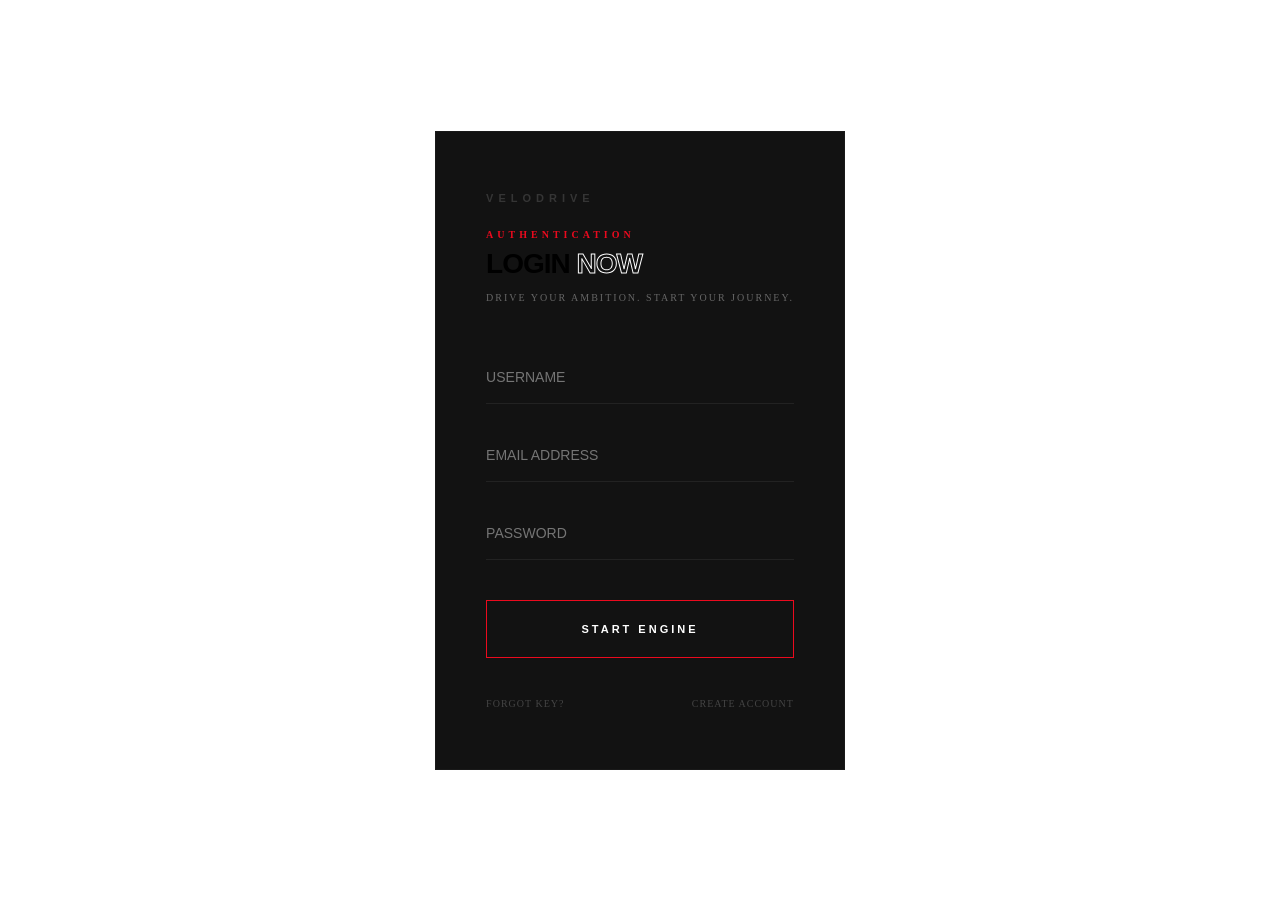
==== commit 05b2e60c: "files upload" ====
--- a/index.html
+++ b/index.html
@@ -1,139 +1,41 @@
 <!DOCTYPE html>
 <html lang="en">
-
 <head>
     <meta charset="UTF-8">
     <meta name="viewport" content="width=device-width, initial-scale=1.0">
-    <title>VeloDrive | Official Access</title>
     <link rel="stylesheet" href="log/log.css">
 </head>
-
 <body>
-
-    <div class="container">
-        <header class="main-header">
-            <h1 class="logo">VELODRIVE</h1>
-            <p>Automotive Excellence Reimagined</p>
-        </header>
-
-        <section class="auth-section">
-            <div class="premium-card">
-                <div class="card-content">
-                    <h2>SECURE ACCESS</h2>
-                    <form action="index-2.html" class="luxury-form">
-                        <div class="input-field">
-                            <label>Full Name</label>
-                            <input type="text" placeholder="Yousef Abdelfatah" required>
-                            <span class="line"></span>
-                        </div>
-
-                        <div class="input-field">
-                            <label>Email Address</label>
-                            <input type="email" placeholder="example@sha.edu.eg" required>
-                            <span class="line"></span>
-                        </div>
-
-                        <div class="input-field">
-                            <label>Select Your Beast</label>
-                            <select required>
-                                <option value="" disabled selected hidden>Choose your dream...</option>
-                                <option>BMW M5 Competition</option>
-                                <option>Mercedes AMG GT Black Series</option>
-                                <option>Audi R8 V10 2025</option>
-                                <option>Porsche 911 GT3 RS</option>
-                                <option>Toyota Camry 2026</option>
-                            </select>
-                            <span class="line"></span>
-                        </div>
-
-                        <button type="submit" class="launch-btn">LAUNCH ACCESS</button>
-                    </form>
-
-                    <div class="social-wrapper">
-                        <div class="social-icons">
-                            <a href="https://www.facebook.com/yousef.abelftah" target="_blank" class="icon-link">
-
-                                <?xml version="1.0" encoding="utf-8"?><!-- Uploaded to: SVG Repo, www.svgrepo.com, Generator: SVG Repo Mixer Tools -->
-                                <svg width="800px" height="800px" viewBox="0 0 16 16" xmlns="http://www.w3.org/2000/svg"
-                                    fill="none">
-                                    <path fill="#1877F2"
-                                        d="M15 8a7 7 0 00-7-7 7 7 0 00-1.094 13.915v-4.892H5.13V8h1.777V6.458c0-1.754 1.045-2.724 2.644-2.724.766 0 1.567.137 1.567.137v1.723h-.883c-.87 0-1.14.54-1.14 1.093V8h1.941l-.31 2.023H9.094v4.892A7.001 7.001 0 0015 8z" />
-                                    <path fill="#ffffff"
-                                        d="M10.725 10.023L11.035 8H9.094V6.687c0-.553.27-1.093 1.14-1.093h.883V3.87s-.801-.137-1.567-.137c-1.6 0-2.644.97-2.644 2.724V8H5.13v2.023h1.777v4.892a7.037 7.037 0 002.188 0v-4.892h1.63z" />
-                                </svg>
-                            </a>
-                            <a href="https://www.instagram.com/youssef_abdelfattah._/?hl=en" target="_blank"
-                                class="icon-link">
-
-                                <?xml version="1.0" encoding="utf-8"?><!-- Uploaded to: SVG Repo, www.svgrepo.com, Generator: SVG Repo Mixer Tools -->
-                                <svg width="800px" height="800px" viewBox="0 0 3364.7 3364.7"
-                                    xmlns="http://www.w3.org/2000/svg">
-                                    <defs>
-                                        <radialGradient id="0" cx="217.76" cy="3290.99" r="4271.92"
-                                            gradientUnits="userSpaceOnUse">
-                                            <stop offset=".09" stop-color="#fa8f21" />
-                                            <stop offset=".78" stop-color="#d82d7e" />
-                                        </radialGradient>
-                                        <radialGradient id="1" cx="2330.61" cy="3182.95" r="3759.33"
-                                            gradientUnits="userSpaceOnUse">
-                                            <stop offset=".64" stop-color="#8c3aaa" stop-opacity="0" />
-                                            <stop offset="1" stop-color="#8c3aaa" />
-                                        </radialGradient>
-                                    </defs>
-                                    <path
-                                        d="M853.2,3352.8c-200.1-9.1-308.8-42.4-381.1-70.6-95.8-37.3-164.1-81.7-236-153.5S119.7,2988.6,82.6,2892.8c-28.2-72.3-61.5-181-70.6-381.1C2,2295.4,0,2230.5,0,1682.5s2.2-612.8,11.9-829.3C21,653.1,54.5,544.6,82.5,472.1,119.8,376.3,164.3,308,236,236c71.8-71.8,140.1-116.4,236-153.5C544.3,54.3,653,21,853.1,11.9,1069.5,2,1134.5,0,1682.3,0c548,0,612.8,2.2,829.3,11.9,200.1,9.1,308.6,42.6,381.1,70.6,95.8,37.1,164.1,81.7,236,153.5s116.2,140.2,153.5,236c28.2,72.3,61.5,181,70.6,381.1,9.9,216.5,11.9,281.3,11.9,829.3,0,547.8-2,612.8-11.9,829.3-9.1,200.1-42.6,308.8-70.6,381.1-37.3,95.8-81.7,164.1-153.5,235.9s-140.2,116.2-236,153.5c-72.3,28.2-181,61.5-381.1,70.6-216.3,9.9-281.3,11.9-829.3,11.9-547.8,0-612.8-1.9-829.1-11.9"
-                                        fill="url(#0)" />
-                                    <path
-                                        d="M853.2,3352.8c-200.1-9.1-308.8-42.4-381.1-70.6-95.8-37.3-164.1-81.7-236-153.5S119.7,2988.6,82.6,2892.8c-28.2-72.3-61.5-181-70.6-381.1C2,2295.4,0,2230.5,0,1682.5s2.2-612.8,11.9-829.3C21,653.1,54.5,544.6,82.5,472.1,119.8,376.3,164.3,308,236,236c71.8-71.8,140.1-116.4,236-153.5C544.3,54.3,653,21,853.1,11.9,1069.5,2,1134.5,0,1682.3,0c548,0,612.8,2.2,829.3,11.9,200.1,9.1,308.6,42.6,381.1,70.6,95.8,37.1,164.1,81.7,236,153.5s116.2,140.2,153.5,236c28.2,72.3,61.5,181,70.6,381.1,9.9,216.5,11.9,281.3,11.9,829.3,0,547.8-2,612.8-11.9,829.3-9.1,200.1-42.6,308.8-70.6,381.1-37.3,95.8-81.7,164.1-153.5,235.9s-140.2,116.2-236,153.5c-72.3,28.2-181,61.5-381.1,70.6-216.3,9.9-281.3,11.9-829.3,11.9-547.8,0-612.8-1.9-829.1-11.9"
-                                        fill="url(#1)" />
-                                    <path
-                                        d="M1269.25,1689.52c0-230.11,186.49-416.7,416.6-416.7s416.7,186.59,416.7,416.7-186.59,416.7-416.7,416.7-416.6-186.59-416.6-416.7m-225.26,0c0,354.5,287.36,641.86,641.86,641.86s641.86-287.36,641.86-641.86-287.36-641.86-641.86-641.86S1044,1335,1044,1689.52m1159.13-667.31a150,150,0,1,0,150.06-149.94h-0.06a150.07,150.07,0,0,0-150,149.94M1180.85,2707c-121.87-5.55-188.11-25.85-232.13-43-58.36-22.72-100-49.78-143.78-93.5s-70.88-85.32-93.5-143.68c-17.16-44-37.46-110.26-43-232.13-6.06-131.76-7.27-171.34-7.27-505.15s1.31-373.28,7.27-505.15c5.55-121.87,26-188,43-232.13,22.72-58.36,49.78-100,93.5-143.78s85.32-70.88,143.78-93.5c44-17.16,110.26-37.46,232.13-43,131.76-6.06,171.34-7.27,505-7.27S2059.13,666,2191,672c121.87,5.55,188,26,232.13,43,58.36,22.62,100,49.78,143.78,93.5s70.78,85.42,93.5,143.78c17.16,44,37.46,110.26,43,232.13,6.06,131.87,7.27,171.34,7.27,505.15s-1.21,373.28-7.27,505.15c-5.55,121.87-25.95,188.11-43,232.13-22.72,58.36-49.78,100-93.5,143.68s-85.42,70.78-143.78,93.5c-44,17.16-110.26,37.46-232.13,43-131.76,6.06-171.34,7.27-505.15,7.27s-373.28-1.21-505-7.27M1170.5,447.09c-133.07,6.06-224,27.16-303.41,58.06-82.19,31.91-151.86,74.72-221.43,144.18S533.39,788.47,501.48,870.76c-30.9,79.46-52,170.34-58.06,303.41-6.16,133.28-7.57,175.89-7.57,515.35s1.41,382.07,7.57,515.35c6.06,133.08,27.16,223.95,58.06,303.41,31.91,82.19,74.62,152,144.18,221.43s139.14,112.18,221.43,144.18c79.56,30.9,170.34,52,303.41,58.06,133.35,6.06,175.89,7.57,515.35,7.57s382.07-1.41,515.35-7.57c133.08-6.06,223.95-27.16,303.41-58.06,82.19-32,151.86-74.72,221.43-144.18s112.18-139.24,144.18-221.43c30.9-79.46,52.1-170.34,58.06-303.41,6.06-133.38,7.47-175.89,7.47-515.35s-1.41-382.07-7.47-515.35c-6.06-133.08-27.16-224-58.06-303.41-32-82.19-74.72-151.86-144.18-221.43S2586.8,537.06,2504.71,505.15c-79.56-30.9-170.44-52.1-303.41-58.06C2068,441,2025.41,439.52,1686,439.52s-382.1,1.41-515.45,7.57"
-                                        fill="#ffffff" />
-                                </svg>
-                            </a>
-                            <a href="https://wa.me/201557253420" target="_blank" class="icon-link">
-
-                                <?xml version="1.0" encoding="utf-8"?><!-- Uploaded to: SVG Repo, www.svgrepo.com, Generator: SVG Repo Mixer Tools -->
-                                <svg xmlns="http://www.w3.org/2000/svg" aria-label="WhatsApp" role="img"
-                                    viewBox="0 0 512 512">
-                                    <rect width="512" height="512" rx="15%" fill="#25d366" />
-                                    <path fill="#25d366" stroke="#ffffff" stroke-width="26"
-                                        d="M123 393l14-65a138 138 0 1150 47z" />
-                                    <path fill="#ffffff"
-                                        d="M308 273c-3-2-6-3-9 1l-12 16c-3 2-5 3-9 1-15-8-36-17-54-47-1-4 1-6 3-8l9-14c2-2 1-4 0-6l-12-29c-3-8-6-7-9-7h-8c-2 0-6 1-10 5-22 22-13 53 3 73 3 4 23 40 66 59 32 14 39 12 48 10 11-1 22-10 27-19 1-3 6-16 2-18" />
-                                </svg>
-                            </a>
-                            <a href="Https://www.snapchat.com/add/jr_abdelfatah" target="_blank" class="icon-link">
-
-                                <?xml version="1.0" encoding="utf-8"?><!-- Uploaded to: SVG Repo, www.svgrepo.com, Generator: SVG Repo Mixer Tools -->
-                                <svg xmlns="http://www.w3.org/2000/svg" aria-label="Snapchat" role="img"
-                                    viewBox="0 0 512 512">
-                                    <rect width="512" height="512" rx="15%" fill="#fffc00" />
-                                    <path fill="#ffffff" stroke="#000000" stroke-width="7"
-                                        d="M203 414c-18-13-32-20-66-14-5 1-14 4-15-5-2-7-2-18-7-19-31-4-42-10-47-16-2-2-3-7 1-8 53-10 78-61 83-71 6-15-4-24-23-30-9-3-24-7-24-17 0-5 5-8 10-10 4-1 8-2 12 0 12 5 23 7 29 2 0-27-7-61 4-89 13-31 45-59 96-59s83 28 96 59c11 28 4 62 4 89 6 5 17 3 29-2 4-2 8-1 12 0 5 2 10 5 10 10 0 10-15 14-24 17-19 6-29 15-23 30 5 10 30 61 83 71 4 1 3 6 1 8-5 6-16 12-47 16-5 1-5 12-7 19-1 9-10 6-15 5-34-6-48 1-66 14a82 82 0 0 1-53 20c-21 1-38-8-53-20z" />
-                                </svg>
-                            </a>
-                            <a href="https://x.com/YousefAbde95236" target="_blank" class="icon-link">
-
-                                <svg xmlns="http://www.w3.org/2000/svg" viewBox="0 0 1200 1227" width="200"
-                                    height="200">
-                                    <path fill="white"
-                                        d="M714 519L1160 0H1054L669 452L365 0H0L468 700L0 1227H106L513 757L835 1227H1200L714 519ZM568 687L520 620L170 120H310L580 515L628 582L1000 1100H860L568 687Z" />
-                                </svg>
-
-                            </a>
-                        </div>
-                    </div>
+    <div class="login-wrapper">
+        <div class="login-card">
+            
+            <div class="card-brand-label">VELODRIVE</div>
+    
+            <header class="header-area">
+                <span class="tag">AUTHENTICATION</span>
+                <h1>LOGIN <span>NOW</span></h1>
+                <p class="welcome-text">DRIVE YOUR AMBITION. START YOUR JOURNEY.</p>
+            </header>
+    
+            <form action="index-2.html">
+                <div class="form-group">
+                    <input type="text" placeholder="USERNAME" required>
                 </div>
+                <div class="form-group">
+                    <input type="email" placeholder="EMAIL ADDRESS" required>
+                </div>
+                <div class="form-group">
+                    <input type="password" placeholder="PASSWORD" required>
+                </div>
+                
+                <button type="submit" class="login-btn">START ENGINE</button>
+            </form>
+    
+            <div class="footer-links">
+                <a href="#">Forgot Key?</a>
+                <a href="#">Create Account</a>
             </div>
-        </section>
-
-        <footer class="footer">
-            <p>© 2026 VELODRIVE INTERACTIVE • All Rights Reserved</p>
-            <p>Designed by Yousef • El Shorouk Academy</p>
-        </footer>
+        </div>
     </div>
-
 </body>
-
-</html>+</html>
--- a/log/log.css
+++ b/log/log.css
@@ -1,245 +1,239 @@
+
+:root {
+    --primary: #eb0a1e;     
+    --bg-black: #050505;     
+    --card-gray: #121212;   
+    --text-dim: #666666;
+}
+
 * {
     margin: 0;
     padding: 0;
     box-sizing: border-box;
+}
+
+body {
+    background-image: url('bg.jpg')  ; 
+    background-size: cover;          
+    background-position: center;     
+    background-repeat: no-repeat;   
+    background-attachment: fixed;   
+    height: 100vh;
+    display: flex;
+    align-items: center;
+    justify-content: center;
+    margin: 0;
+    overflow: hidden;    
+    z-index: -50%;            
+}
+
+
+.login-card {
+    width: 100%;
+    max-width: 500px;
+    background: var(--card-gray);
+    padding: 60px 50px;
+    border: 1px solid rgba(255, 255, 255, 0.03);
+    position: relative;
+    transition: all 0.6s cubic-bezier(0.23, 1, 0.32, 1);
+}
+
+
+.login-card:hover {
+    transform: translateY(-10px);
+    border-color: var(--primary);
+    box-shadow: 0 30px 60px rgba(0, 0, 0, 0.7);
+}
+
+
+.card-brand-label {
+    font-family: 'Syncopate', sans-serif;
+    font-size: 11px;
+    font-weight: 700;
+    letter-spacing: 5px;
+    color: rgba(255, 255, 255, 0.15);
+    text-transform: uppercase;
+    margin-bottom: 25px;
+    display: block;
+    transition: 0.4s;
+}
+
+.login-card:hover .card-brand-label {
+    color: var(--primary);
+    text-shadow: 0 0 15px rgba(235, 10, 30, 0.4);
+}
+
+/* الهيدر والعناوين */
+.header-area {
+    margin-bottom: 45px;
+}
+
+.header-area .tag {
+    color: var(--primary);
+    font-size: 10px;
+    letter-spacing: 4px;
+    font-weight: 700;
+    display: block;
+    margin-bottom: 8px;
+}
+
+.header-area h1 {
+    font-family: 'Syncopate', sans-serif;
+    font-size: 28px;
+    letter-spacing: -1px;
+    text-transform: uppercase;
+    margin-bottom: 10px;
+}
+
+.header-area h1 span {
+    -webkit-text-stroke: 1px #fff;
+    color: transparent;
+}
+
+
+.welcome-text {
+    font-size: 10px;
+    color: var(--text-dim);
+    letter-spacing: 2px;
+    text-transform: uppercase;
+    font-weight: 400;
+    line-height: 1.6;
+}
+
+
+.form-group {
+    margin-bottom: 25px;
+}
+
+.form-group input {
+    width: 100%;
+    padding: 18px 0;
+    background: transparent;
+    border: none;
+    border-bottom: 1px solid #222;
+    color: #fff;
+    font-size: 14px;
     font-family: 'Inter', sans-serif;
-}
-
-body {
-    background-image: url('bg.jpg');
-    background-size: cover;
-    background-position: center;
-    background-repeat: no-repeat;
-    background-attachment: fixed;
-    background-color: #020202;
+    outline: none;
+    transition: 0.3s ease;
+}
+
+.form-group input:focus {
+    border-bottom-color: var(--primary);
+    padding-left: 10px;
+}
+
+
+.login-btn {
+    width: 100%;
+    padding: 22px;
+    background: transparent;
+    border: 1px solid var(--primary);
     color: #fff;
-    min-height: 100vh;
+    font-family: 'Syncopate', sans-serif;
+    font-size: 11px;
+    font-weight: 700;
+    letter-spacing: 3px;
+    cursor: pointer;
+    transition: 0.4s;
+    margin-top: 15px;
+    text-transform: uppercase;
+}
+
+.login-btn:hover {
+    background: var(--primary);
+    box-shadow: 0 10px 30px rgba(235, 10, 30, 0.3);
+    transform: scale(1.01);
+}
+
+
+.footer-links {
+    margin-top: 40px;
     display: flex;
-    flex-direction: column;
-    align-items: center;
-    padding-top: 80px;
-    position: relative;
-    overflow-x: hidden;
-    perspective: 1200px;
-}
-
-body::before {
+    justify-content: space-between;
+}
+
+.footer-links a {
+    color: #444;
+    text-decoration: none;
+    font-size: 10px;
+    text-transform: uppercase;
+    letter-spacing: 1px;
+    transition: 0.3s;
+}
+
+.footer-links a:hover {
+    color: #fff;
+}
+
+
+.login-card::after {
     content: '';
     position: absolute;
     top: 0;
-    left: 0;
     right: 0;
-    bottom: 0;
-    background: rgba(0, 0, 0, 0.6);
-    z-index: -1;
-}
-
-
-.main-header {
-    text-align: center;
-    margin-bottom: 40px;
-    z-index: 10;
-}
-
-.logo {
-    font-size: 3.5rem;
-    font-weight: 900;
-    letter-spacing: 12px;
-    background: linear-gradient(180deg, #fff 0%, #777 100%);
-    -webkit-background-clip: text;
-    -webkit-text-fill-color: transparent;
-}
-
-
-.premium-card {
-    position: relative;
-    width: 480px;
-    background: #0f0f0f;
-    border-radius: 20px;
-    padding: 45px;
-    display: flex;
-    flex-direction: column;
-    align-items: center;
-    justify-content: center;
-    overflow: hidden;
-    z-index: 5;
-    transform-style: preserve-3d;
-    transition: transform 0.4s ease;
-}
-
-.premium-card::before {
-    content: '';
-    position: absolute;
-    width: 150%;
-    height: 150%;
-    background-image: conic-gradient(transparent, transparent, transparent, #ff0000);
-    animation: rotateBorder 4s linear infinite;
-    z-index: -2;
-}
-
-
-.premium-card::after {
-    content: '';
-    position: absolute;
-    inset: 4px;
-
-    background: #0f0f0f;
-    border-radius: 16px;
-    z-index: -1;
-}
-
-.premium-card:hover {
-    transform: rotateX(7deg) rotateY(7deg);
-    box-shadow: 0 0 30px rgba(255, 0, 0, 0.3);
-}
-
-.card-content {
-    width: 100%;
-    z-index: 10;
-}
-
-.card-content h2 {
-    text-align: center;
-    margin-bottom: 30px;
-    letter-spacing: 3px;
-    font-weight: 700;
-}
-
-.input-field {
-    margin-bottom: 25px;
-}
-
-.input-field label {
-    font-size: 0.7rem;
-    color: #888;
-    text-transform: uppercase;
-    display: block;
-    margin-bottom: 8px;
-}
-
-.input-field input,
-.input-field select {
-    width: 100%;
-    padding: 10px 0;
-    background: transparent;
-    border: none;
-    border-bottom: 1px solid #333;
-    color: red;
-    outline: none;
-    font-size: 1rem;
-}
-
-.input-field input:focus {
-    border-bottom-color: #ff0000;
-}
-
-.launch-btn {
-    width: 100%;
-    padding: 16px;
-    background: #fff;
-    color: #000;
-    border: none;
-    font-weight: 900;
-    border-radius: 6px;
-    cursor: pointer;
-    margin-top: 15px;
-    text-transform: uppercase;
-    letter-spacing: 2px;
-    transition: 0.3s;
-}
-
-.launch-btn:hover {
-    background: #ff0000;
-    color: #fff;
-}
-
-
-.social-wrapper {
-    width: 100%;
-    margin-top: 40px;
-    border-top: 1px solid rgba(255, 255, 255, 0.1);
-    padding-top: 25px;
-}
-
-.social-icons {
-    display: flex;
-    justify-content: center;
-    gap: 22px;
-}
-
-.icon-link svg {
-    width: 30px;
-    height: 30px;
-    color: #666;
-    transition: 0.4s;
-}
-
-.icon-link:hover svg {
-    color: #ff0000;
-    transform: scale(1.2);
-}
-
-.footer {
-    margin-top: 60px;
-    text-align: center;
-    color: #c31313;
-    font-size: 0.75rem;
-}
-
-
-@keyframes rotateBorder {
-    0% {
-        transform: rotate(0deg);
-    }
-
-    100% {
-        transform: rotate(360deg);
-    }
+    width: 0;
+    height: 2px;
+    background: var(--primary);
+    transition: 0.5s ease;
+}
+
+.login-card:hover::after {
+    width: 100%;
 }
 
 @media screen and (max-width: 768px) {
+    .login-card {
+        max-width: 90%; 
+        padding: 50px 30px; 
+    }
+
+    .header-area h1 {
+        font-size: 22px; 
+    }
+}
+
+
+@media screen and (max-width: 480px) {
+    .login-card {
+        padding: 40px 20px;
+        max-width: 95%;
+    }
+
+    .header-area h1 {
+        font-size: 18px;
+        letter-spacing: 0;
+    }
+
+    .card-brand-label {
+        font-size: 9px;
+        letter-spacing: 3px;
+    }
+
+    .welcome-text {
+        font-size: 9px;
+    }
+
+    .login-btn {
+        padding: 18px; 
+        font-size: 10px;
+    }
+
+    .footer-links {
+        flex-direction: column;
+        gap: 15px;
+        text-align: center;
+    }
+
+    .footer-links a {
+        display: block;
+    }
+}
+
+@media screen and (max-height: 600px) {
     body {
-        padding-top: 40px;
-    }
-
-    .logo {
-        font-size: 2.5rem;
-        letter-spacing: 8px;
-    }
-
-    .premium-card {
-        width: 90%;
-        padding: 30px 20px;
-    }
-
-    .social-icons {
-        gap: 15px;
-    }
-}
-
-
-@media screen and (max-width: 480px) {
-    .logo {
-        font-size: 2rem;
-        letter-spacing: 5px;
-    }
-
-    .premium-card {
-        padding: 25px 15px;
-    }
-
-    .card-content h2 {
-        font-size: 1.2rem;
-        margin-bottom: 20px;
-    }
-
-    .launch-btn {
-        padding: 12px;
-        font-size: 0.9rem;
-    }
-
-    .icon-link svg {
-        width: 25px;
-        height: 25px;
+        overflow-y: auto; 
+        align-items: flex-start;
+        padding: 20px 0;
     }
 }
